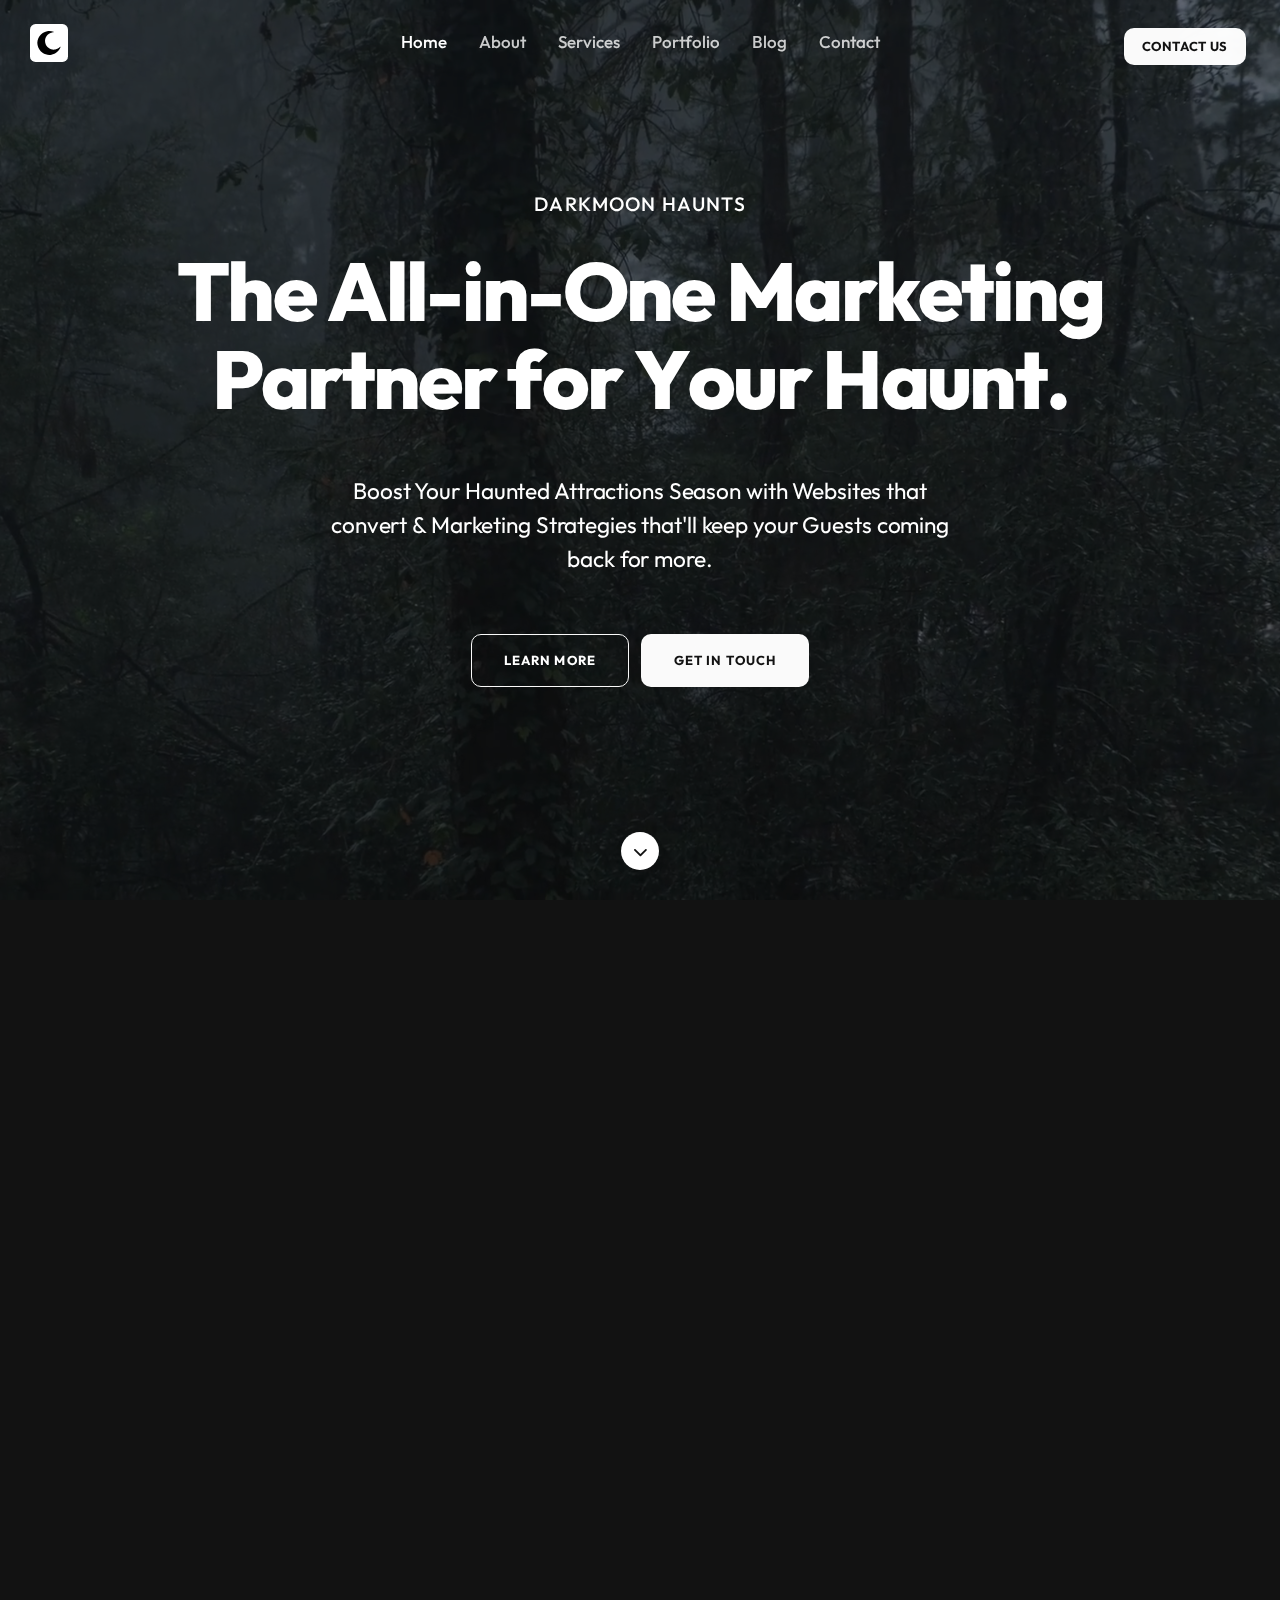
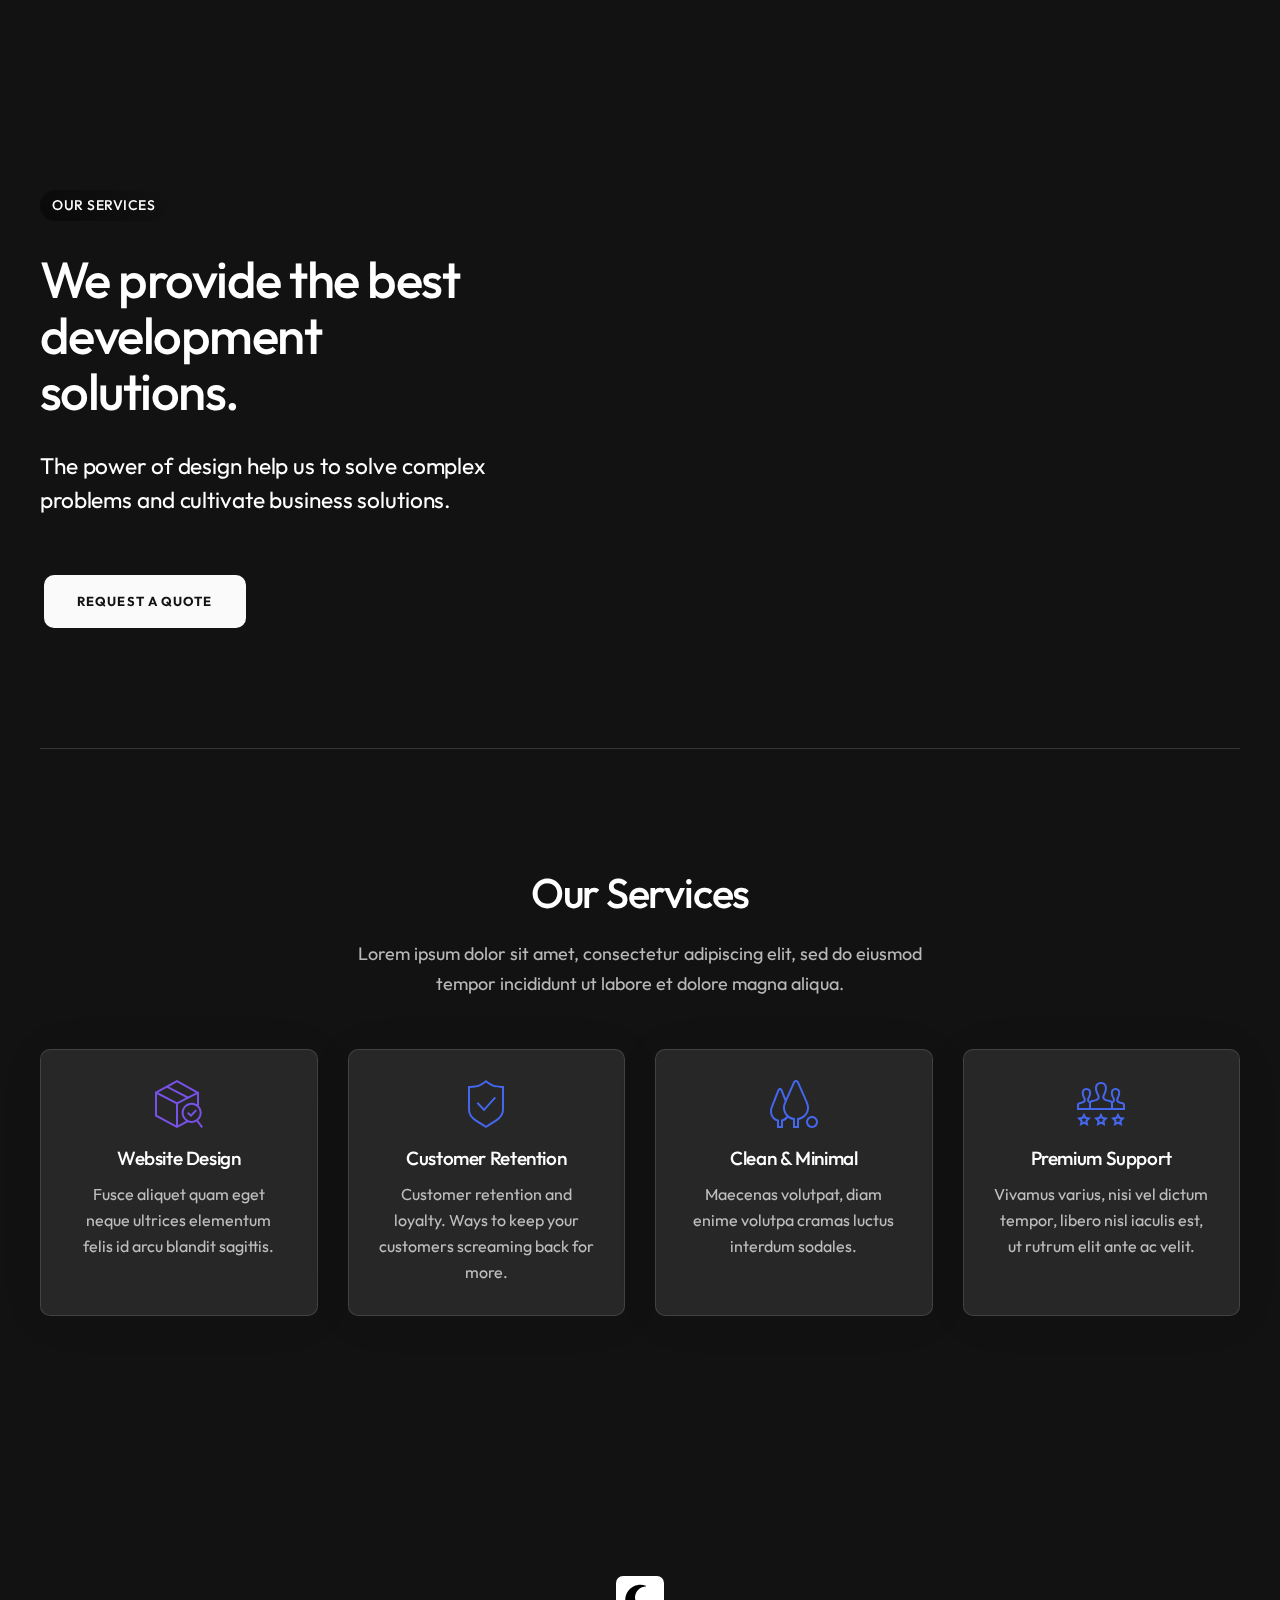
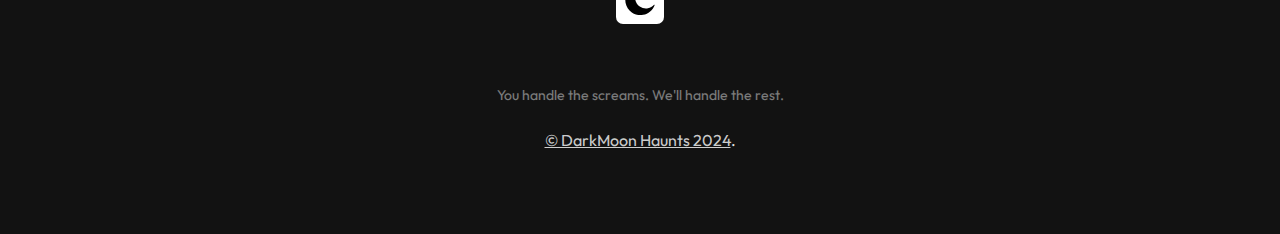
==== www/darkmoonhome.html @ 9091eec9 "init" ====
<!DOCTYPE html>
<!-- Change the value of lang="en" attribute if your website's language is not English.
You can find the code of your language here - https://www.w3schools.com/tags/ref_language_codes.asp -->
<html lang="en">
    <head>
        
        <title>DarkMoon Haunts &mdash; Websites and Digital Marketing for Haunted Houses</title>
        <meta name="description" content="Resonance &mdash; One & Multi Page Creative Template">  
        <meta charset="utf-8">
        <meta name="author" content="https://themeforest.net/user/bestlooker/portfolio">
        <meta name="viewport" content="width=device-width, initial-scale=1.0" />
        
        <!-- Favicon -->
        <link rel="icon" href="images/favicon.png" type="image/png" sizes="any">
        <link rel="icon" href="images/favicon.svg" type="image/svg+xml">         

        <!-- CSS -->
        <link rel="stylesheet" href="css/bootstrap.min.css">
        <link rel="stylesheet" href="css/style.css">
        <link rel="stylesheet" href="css/style-responsive.css">
        <link rel="stylesheet" href="css/vertical-rhythm.min.css">
        <link rel="stylesheet" href="css/magnific-popup.css">
        <link rel="stylesheet" href="css/owl.carousel.css">
        <link rel="stylesheet" href="css/splitting.css">
        <link rel="stylesheet" href="css/YTPlayer.css">
        <link rel="stylesheet" href="css/demo-main/demo-main.css">
        
        <!-- Google Fonts -->
        <link rel="preconnect" href="https://fonts.googleapis.com">
        <link rel="preconnect" href="https://fonts.gstatic.com" crossorigin>
        <link href="https://fonts.googleapis.com/css2?family=Outfit:wght@100..900&display=swap" rel="stylesheet">
        <!-- <link href="https://fonts.googleapis.com/css2?family=Montserrat:ital,wght@0,100..900;1,100..900&display=swap" rel="stylesheet">  -->
    
    </head>
    <body class="appear-animate dark-mode">
        
        <!-- Page Loader -->        
        <div class="page-loader dark">
            <div class="loader">Loading...</div>
        </div>
        <!-- End Page Loader -->

        <!-- Skip to Content -->
        <a href="#main" class="btn skip-to-content">Skip to Content</a>
        <!-- End Skip to Content -->
        
        <!-- Page Wrap -->
        <div class="page bg-dark-1" id="top">
            
            <!-- Navigation Panel -->
            <nav class="main-nav dark dark-mode transparent stick-fixed wow-menubar wch-unset">
                <div class="main-nav-sub full-wrapper">
                    
                    <!-- Logo  (* Add your text or image to the link tag. Use SVG or PNG image format. 
                    If you use a PNG logo image, the image resolution must be equal 200% of the visible logo
                    image size for support of retina screens. See details in the template documentation. *) -->
                    <div class="nav-logo-wrap local-scroll">
                        <a href="#top" class="logo">
                            <img src="images/DarkMoonHauntsLogo.svg" alt="DarkMoon Haunts Logo" width="38" height="38" />
                        </a>
                    </div>
                    
                    <!-- Mobile Menu Button -->
                    <div class="mobile-nav" role="button" tabindex="0">
                        <i class="mobile-nav-icon"></i>
                        <span class="visually-hidden">Menu</span>
                    </div>
                    
                    <!-- Main Menu -->
                    <div class="inner-nav desktop-nav">
                        <ul class="clearlist scroll-nav local-scroll">                            
                            <li><a href="#home" class="active">Home</a></li>
                            <li><a href="#about">About</a></li>
                            <li><a href="#services">Services</a></li>
                            <li><a href="#portfolio">Portfolio</a></li>
                            <li><a href="#blog">Blog</a></li>
                            <li><a href="#contact">Contact</a></li>
                        </ul>
                        
                        <ul class="items-end clearlist local-scroll">
                                                      
                            <li>
                                <a href="#contact" class="opacity-1">
                                    <span class="btn btn-mod btn-w btn-sm btn-round ms-1 me-1 mt-2 align-middle" data-btn-animate="y">Contact Us</span>
                                </a>
                            </li>
                            
                        </ul>                        
                        
                    </div>
                    <!-- End Main Menu -->
                    
                </div>
            </nav>
            <!-- End Navigation Panel -->
            
            <main id="main">
            
                <!-- Home Section -->
                <section class="home-section bg-dark-1 bg-dark-alpha-30 light-content" id="home">
                    <div class="container min-height-100vh d-flex align-items-center pt-100 pb-100 pt-sm-120 pb-sm-120">
                        
                        <!-- Background Video -->
                        <!-- Please replace the video file in folder "video" with your own file -->
                        <div class="bg-video-wrapper">
                            <video class="bg-video" preload="auto" autoplay loop muted playsinline>
                                <source src="videos/dmhHero.mp4" type="video/mp4">                                     
                            </video>
                            <div class="bg-video-overlay bg-dark-alpha-50"></div>
                        </div>
                        <!-- <a href="#" role="button" class="bg-video-button-muted"><i class="mi-volume-off"></i> <span class="visually-hidden">Volume On</span></a>
                        <a href="#" role="button" class="bg-video-button-pause"><i class="mi-pause"></i> <span class="visually-hidden">Pause</span></a> -->
                        <!-- End Background Video -->
                        
                        <!-- Home Section Content -->
                        <div class="home-content">
                            <div class="row">
                                
                                <!-- Home Section Text -->
                                <div class="col-md-10 offset-md-1 mb-20 mb-sm-0">
                                    
                                    <h2 class="hs-title-11 mb-30 mb-xs-10 wow fadeInUp">
                                        DarkMoon Haunts
                                    </h2>
                                    
                                    <h1 class="hs-title-12 mb-50 mb-sm-30">
                                        <span class="wow charsAnimIn" data-splitting="chars">The All-in-One Marketing Partner for Your Haunt.</span>
                                    </h1>

                                    <div class="row">
                                        <div class="col-lg-8 offset-lg-2">
                                            <p class="section-descr mb-50 wow fadeInUp" data-wow-delay="0.6s" data-wow-duration="1.2s">
                                                Boost Your Haunted Attractions Season with Websites that convert & Marketing Strategies that'll keep your Guests coming back for more.
                                            </p>
                                        </div>
                                    </div>
                                
                                    <div class="local-scroll wch-unset wow fadeInUp" data-wow-delay="0.4s">
                                        <a href="#about" class="btn btn-mod btn-border-w btn-large btn-round ms-1 me-1 mt-2 align-middle" data-btn-animate="y">Learn More</a>
                                        <a href="#contact" class="btn btn-mod btn-w btn-large btn-round ms-1 me-1 mt-2 align-middle" data-btn-animate="y">Get In Touch</a>
                                    </div>
                                        
                                </div>
                                <!-- End Home Section Text -->
                                
                            </div>                            
                        </div>
                        <!-- End Home Section Content -->
                                               
                        <!-- Scroll Down -->
                        <div class="local-scroll scroll-down-wrap wow fadeInUp" data-wow-offset="0">
                            <a href="#about" class="scroll-down"><i class="mi-chevron-down"></i><span class="visually-hidden">Scroll to the next section</span></a>
                        </div>
                        <!-- End Scroll Down -->
                        
                    </div>
                </section>
                <!-- End Home Section -->


                        <!-- About Section -->
                        <section class="page-section bg-dark-1 light-content" id="about">
                            <div class="container position-relative">
                            
                                <div class="row mb-60 mb-xs-30">
                                    
                                    <div class="col-md-6">
                                        <!-- <h2 class="section-caption mb-xs-10">About Us</h2> -->
                                        <h3 class="section-title mb-0"><span class="wow charsAnimIn" data-splitting="chars">Why Choose DarkMoon?</span></h3>
                                    </div>
                            
                                    
                                </div>
                                
                                <div class="row wow fadeInUp" data-wow-delay="0.5s">
                                    
                                    <div class="col-lg-6 mb-md-60">
                                        <div class="position-relative">
                                            
                                            <!-- Image -->
                                            <div class="position-relative overflow-hidden">
                                                <img src="videos/Aboutvid.mp4" class="image-fullwidth relative" alt="About Videos" style="border-radius: 24px;"/>
                                            </div>
                                            <!-- End Image -->
                                            
                                            <!-- Decorative Waves -->
                                            <div class="decoration-1 d-none d-sm-block" data-rellax-y data-rellax-speed="1" data-rellax-percentage="0.1">
                                                <img src="images/smiledecoration.svg" alt="" width="128" height="128"/>
                                            </div>
                                            <!-- End Decorative Waves -->
                                            
                                        </div>
                                    </div>
                                    
                                    <div class="col-lg-6 col-xl-5 offset-xl-1">
                                        
                                        <h4 class="h5">Digital Marketing by a Guest Experience Pro</h4>
                                        
                                        <p class="text-gray">
                                            For five years, I built up the guest experience for major attractions like <b>Six Flags</b> and <b>Cedar Fair</b>. But my true passion lies in haunts. And, with 7 years scaring the living daylights out of guests, I understand what makes a haunt terrifyingly successful.
                                        </p>
                                        
                                        <h4 class="h5">Our Mission: Bridge the Haunt & Marketing Gap</h4>
                                        
                                        <p class="text-gray">
                                            We don't just do digital marketing – we bridge the gap between haunts and high-converting solutions. We help you scare the right audience, season after season, turning victims into repeat visitors and attracting new ones.
                                        </p>
                                        
                                    </div>
                                    
                                </div>
                            
                            </div>
                        </section>
                        <!-- End About Section -->

                        <!-- Services Section -->
                        <section class="page-section bg-dark-1 light-content" id="services">
                            <div class="container position-relative">
                            
                                <div class="row">
                                    
                                    <!-- Left Column -->
                                    <div class="col-lg-5 mb-md-60 mb-sm-40">
                                                                            
                                        <h2 class="section-caption-slick mb-30 mb-sm-20">
                                            Our Services
                                        </h2>
                                        
                                        <h3 class="section-title mb-30">
                                            We provide the best development solutions.
                                        </h3>
                                        
                                        <p class="section-descr mb-50 mb-sm-40">
                                            The power of design help us to solve complex problems and cultivate business solutions.
                                        </p>
                                        
                                        <div class="local-scroll">
                                                
                                            <a href="#contact" class="btn btn-mod btn-w btn-large btn-round ms-1 me-1 mt-2 align-middle" data-btn-animate="y">
                                                <span>Request a quote</span>
                                            </a>
                                            
                                        </div>
                                                           
                                    </div>
                                    <!-- End Left Column -->
                                    
                                    <!-- Right Column -->
                                    <div class="col-lg-7 col-xl-6 offset-xl-1">
                                        
                                        <!-- Services Grid -->                 
                                        <div class="row mt-n50 mt-sm-n40">
                                            
                                            <!-- Services Item -->
                                            <div class="col-md-6 mt-50 mt-sm-40 wow fadeIn" data-wow-delay="0">
                                                <h4 class="services-6-caption"></h4>
                                                <div class="services-6-separator"></div>
                                                <h5 class="services-6-title">Website Design</h5>
                                                <p class="services-6-text mb-0">
                                                    Curabitur vel molestie dolor vulputate diam. Etiam ornare facilisis euismod cras blandit vel purus nec varius. 
                                                </p>
                                            </div>
                                            <!-- End services Item -->
                                            
                                            <!-- Services Item -->
                                            <div class="col-md-6 mt-50 mt-sm-40 wow fadeIn" data-wow-delay="0.05s">
                                                <h4 class="services-6-caption"></h4>
                                                <div class="services-6-separator"></div>
                                                <h5 class="services-6-title">CRO</h5>
                                                <p class="services-6-text mb-0">
                                                    Quisque accumsan augue nec ligula gravida, eleifend volutpat augue luctus vulputate imperdiet quis sed odio. 
                                                </p>
                                            </div>
                                            <!-- End services Item -->
                                            
                                            <!-- Services Item -->
                                            <div class="col-md-6 mt-50 mt-sm-40 wow fadeIn" data-wow-delay="0.1s">
                                                <h4 class="services-6-caption"></h4>
                                                <div class="services-6-separator"></div>
                                                <h5 class="services-6-title">Customer Loyalty Strategy</h5>
                                                <p class="services-6-text mb-0">
                                                    Providing tailored methods that bring not only more, but the same customers back to you, multiple times a season.  
                                                </p>
                                            </div>
                                            <!-- End services Item -->
                                            
                                            <!-- Services Item -->
                                            <div class="col-md-6 mt-50 mt-sm-40 wow fadeIn" data-wow-delay="0.15s">
                                                <h4 class="services-6-caption"></h4>
                                                <div class="services-6-separator"></div>
                                                <h5 class="services-6-title">Lore Creation </h5>
                                                <p class="services-6-text mb-0">
                                                    It's been proven, haunts with a strong lore, get more engagement. We will create a compelling lore, scripts and even shoot a video series for you!
                                                </p>
                                            </div>
                                            <!-- End services Item -->
                                            
                                        </div>
                                        <!-- Services Grid -->
                                            
                                    </div>
                                    <!-- End Right Column -->
                                
                                </div>
                                
                                <div class="page-section">
                                    <hr class="mt-0 mb-0 white"/>
                                </div>
                                
                                <div class="row mb-50 mb-sm-50">
                                    <div class="col-md-10 offset-md-1 col-lg-8 offset-lg-2 col-xl-6 offset-xl-3 text-center">
                                        <h2 class="section-title-small mb-20">
                                            Our Services
                                        </h2>
                                        <p class="text-gray mb-0">
                                            Lorem ipsum dolor sit amet, consectetur adipiscing elit, sed do eiusmod tempor incididunt ut labore et dolore magna aliqua.  
                                        </p>
                                    </div>
                                </div>
                                
                                <!-- Features Grid -->
                                <div class="row mt-n30">
                                    
                                    <!-- Feature Item -->
                                    <div class="col-sm-6 col-xl-3 d-flex align-items-stretch">
                                        <div class="alt-features-item box-shadow text-center mt-30">
                                            <div class="alt-features-icon mb-10 color-primary-2">
                                                <svg width="24" height="24" viewBox="0 0 24 24" fill="currentColor" aria-hidden="true" focusable="false" xmlns="http://www.w3.org/2000/svg" fill-rule="evenodd" clip-rule="evenodd">
                                                    <path d="M21.62 20.196c1.055-.922 1.737-2.262 1.737-3.772 0-1.321-.521-2.515-1.357-3.412v-6.946l-11.001-6.066-11 6v12.131l11 5.869 5.468-2.917c.578.231 1.205.367 1.865.367.903 0 1.739-.258 2.471-.676l2.394 3.226.803-.596-2.38-3.208zm-11.121 2.404l-9.5-5.069v-10.447l9.5 4.946v10.57zm1-.001v-10.567l5.067-2.608.029.015.021-.04 4.384-2.256v5.039c-.774-.488-1.686-.782-2.668-.782-2.773 0-5.024 2.252-5.024 5.024 0 1.686.838 3.171 2.113 4.083l-3.922 2.092zm6.833-2.149c-2.219 0-4.024-1.808-4.024-4.026s1.805-4.025 4.024-4.025c2.22 0 4.025 1.807 4.025 4.025 0 2.218-1.805 4.026-4.025 4.026zm-.364-3.333l-1.306-1.147-.66.751 2.029 1.782 2.966-3.12-.725-.689-2.304 2.423zm-16.371-10.85l4.349-2.372 9.534 4.964-4.479 2.305-9.404-4.897zm9.4-5.127l9.404 5.186-3.832 1.972-9.565-4.98 3.993-2.178z"/>
                                                </svg>
                                            </div>
                                            <h4 class="alt-features-title">Website Design</h4>
                                            <div class="alt-features-descr">
                                                Fusce aliquet quam eget neque ultrices elementum felis id arcu blandit sagittis.
                                            </div>
                                        </div>
                                    </div>
                                    <!-- End Feature Item -->
                                    
                                    <!-- Feature Item -->
                                    <div class="col-sm-6 col-xl-3 d-flex align-items-stretch">
                                        <div class="alt-features-item box-shadow text-center mt-30">
                                            <div class="alt-features-icon mb-10 color-primary-1">
                                                <svg width="24" height="24" viewBox="0 0 24 24" fill="currentColor" aria-hidden="true" focusable="false" xmlns="http://www.w3.org/2000/svg" fill-rule="evenodd" clip-rule="evenodd">
                                                    <path d="M12 0c-3.371 2.866-5.484 3-9 3v11.535c0 4.603 3.203 5.804 9 9.465 5.797-3.661 9-4.862 9-9.465v-11.535c-3.516 0-5.629-.134-9-3zm0 1.292c2.942 2.31 5.12 2.655 8 2.701v10.542c0 3.891-2.638 4.943-8 8.284-5.375-3.35-8-4.414-8-8.284v-10.542c2.88-.046 5.058-.391 8-2.701zm5 7.739l-5.992 6.623-3.672-3.931.701-.683 3.008 3.184 5.227-5.878.728.685z"/>
                                                </svg>
                                            </div>
                                            <h4 class="alt-features-title">Customer Retention</h4>
                                            <div class="alt-features-descr">
                                                Customer retention and loyalty. Ways to keep your customers screaming back for more. 
                                            </div>
                                        </div>
                                    </div>
                                    <!-- End Feature Item -->
                                    
                                    <!-- Feature Item -->
                                    <div class="col-sm-6 col-xl-3 d-flex align-items-stretch">
                                        <div class="alt-features-item box-shadow text-center mt-30">
                                            <div class="alt-features-icon mb-10 color-primary-1">
                                                <svg width="24" height="24" viewBox="0 0 24 24" fill="currentColor" aria-hidden="true" focusable="false" xmlns="http://www.w3.org/2000/svg" fill-rule="evenodd" clip-rule="evenodd">
                                                    <path d="M6.514 24.015h-3v-3.39c-2.08-.638-3.5-2.652-3.5-5.04 0-1.19.202-1.693 1.774-5.603.521-1.294 1.195-2.97 2.068-5.179.204-.518.67-.806 1.17-.802.482.004.941.284 1.146.802.718 1.817 1.302 3.274 1.777 4.454.26-.596.567-1.288.928-2.103.694-1.565 1.591-3.592 2.754-6.265.258-.592.881-.906 1.397-.888.572.015 1.126.329 1.369.888 1.163 2.673 2.06 4.7 2.754 6.265 2.094 4.727 2.363 5.334 2.363 6.764 0 2.927-2.078 5.422-5 6.082v4.015h-3v-4.015c-.943-.213-1.797-.617-2.523-1.165-.612.845-1.466 1.48-2.477 1.79v3.39zm14.493-6c1.652 0 2.993 1.341 2.993 2.993s-1.341 2.993-2.993 2.993-2.993-1.341-2.993-2.993 1.341-2.993 2.993-2.993zm.007.993c1.104 0 2 .896 2 2s-.896 2-2 2-2-.896-2-2 .896-2 2-2zm-7.5 3.993v-3.839c4.906-.786 5-4.751 5-5.244 0-1.218-.216-1.705-2.277-6.359-2.134-4.82-2.721-6.198-2.755-6.261-.079-.145-.193-.292-.455-.297-.238 0-.37.092-.481.297-.034.063-.621 1.441-2.755 6.261-2.061 4.654-2.277 5.141-2.277 6.359 0 .493.094 4.458 5 5.244v3.839h1zm-6.123-12.448l-.08-.198c-1.589-3.957-2.04-5.116-2.067-5.171-.072-.151-.15-.226-.226-.228-.109 0-.188.13-.235.228-.028.05-.316.818-2.066 5.171-1.542 3.833-1.703 4.233-1.703 5.23 0 1.988 1.076 3.728 3.5 4.25v3.166h1v-3.166c1.266-.273 2.159-.876 2.725-1.666-1.078-1.12-1.725-2.619-1.725-4.251 0-.979.126-1.572.877-3.365z"/>
                                                </svg>
                                            </div>
                                            <h4 class="alt-features-title">Clean & Minimal</h4>
                                            <div class="alt-features-descr">
                                                Maecenas volutpat, diam enime volutpa cramas luctus interdum sodales. 
                                            </div>
                                        </div>
                                    </div>
                                    <!-- End Feature Item -->
                                    
                                    <!-- Feature Item -->
                                    <div class="col-sm-6 col-xl-3 d-flex align-items-stretch">
                                        <div class="alt-features-item box-shadow text-center mt-30">
                                            <div class="alt-features-icon mb-10 color-primary-1">
                                                <svg width="24" height="24" viewBox="0 0 24 24" fill="currentColor" aria-hidden="true" xmlns="http://www.w3.org/2000/svg" fill-rule="evenodd" clip-rule="evenodd">
                                                    <path d="M4.57 18.55l2.43.335-1.769 1.7.432 2.415-2.163-1.157-2.163 1.157.432-2.415-1.769-1.7 2.43-.335 1.07-2.207 1.07 2.207zm8.5 0l2.43.335-1.769 1.7.432 2.415-2.163-1.157-2.163 1.157.432-2.415-1.769-1.7 2.43-.335 1.07-2.207 1.07 2.207zm8.5 0l2.43.335-1.769 1.7.432 2.415-2.163-1.157-2.163 1.157.432-2.415-1.769-1.7 2.43-.335 1.07-2.207 1.07 2.207zm-18.473.918l-.917.126.667.641-.163.91.816-.436.816.436-.163-.91.667-.641-.917-.126-.403-.832-.403.832zm8.5 0l-.917.126.667.641-.163.91.816-.436.816.436-.163-.91.667-.641-.917-.126-.403-.832-.403.832zm8.5 0l-.917.126.667.641-.163.91.816-.436.816.436-.163-.91.667-.641-.917-.126-.403-.832-.403.832zm3.903-4.468h-24v-2.059c0-.99.079-1.562 1.249-1.833 1.352-.311 2.61-.585 1.999-1.734-1.852-3.502-.49-5.374 1.468-5.374 1.994 0 3.324 1.943 1.466 5.374-.318.585-.14.944.284 1.195.237-.226.591-.398 1.122-.521 1.683-.389 3.344-.736 2.545-2.209-2.366-4.364-.674-6.839 1.866-6.839 2.491 0 4.226 2.383 1.866 6.839-.775 1.464.826 1.812 2.545 2.209.532.123.887.295 1.123.522.425-.252.604-.61.285-1.196-1.858-3.431-.528-5.374 1.466-5.374 1.958 0 3.32 1.872 1.468 5.374-.61 1.149.647 1.423 1.999 1.734 1.17.271 1.249.843 1.249 1.833v2.059zm-6-1h5v-1.059c0-.783.021-.744-.475-.858-2.277-.536-2.551-.979-2.785-1.49-.162-.355-.27-.936.129-1.688.765-1.447.968-2.67.555-3.354-.393-.652-1.789-.83-2.289.012-.408.685-.197 1.931.562 3.334.407.749.301 1.332.141 1.688-.129.286-.282.581-.886.884.04.266.048.57.048.912v1.619zm-11.953-2.531c-.602-.304-.756-.598-.885-.884-.16-.356-.266-.939.141-1.688.76-1.403.971-2.649.562-3.334-.5-.842-1.896-.664-2.289-.012-.413.684-.21 1.907.555 3.354.399.752.291 1.333.129 1.688-.233.511-.508.954-2.785 1.49-.495.114-.475.075-.475.858v1.059h5v-1.623c0-.341.007-.643.047-.908zm10.953 2.531v-1.619c0-1.127-.03-1.178-.814-1.359-2.751-.634-3.093-1.162-3.359-1.744-.181-.395-.301-1.048.154-1.907 1.022-1.929 1.278-3.582.703-4.538-.437-.725-1.244-.833-1.685-.833-.446 0-1.259.11-1.699.85-.577.969-.318 2.613.712 4.512.465.857.348 1.51.169 1.909-.289.641-.679 1.114-3.368 1.751-.783.181-.813.232-.813 1.355v1.623h10z"/>
                                                </svg>
                                            </div>
                                            <h4 class="alt-features-title">Premium Support</h4>
                                            <div class="alt-features-descr">
                                                Vivamus varius, nisi vel dictum tempor, libero nisl iaculis est, ut rutrum elit ante ac velit.
                                            </div>
                                        </div>
                                    </div>
                                    <!-- End Feature Item -->
                                    
                                </div>      
                                <!-- End Features Grid -->
                                
                            </div>
                        </section>
                        <!-- End Services Section -->


        <!-- Footer -->
        <footer class="bg-dark-1 light-content footer z-index-1 position-relative">
            <div class="container position-relative text-center pt-140 pb-80 pb-sm-50">
                
                <!-- Logo -->
                <div class="footer-logo mb-60">
                    <img src="images/DarkMoonHauntsLogo.svg" alt="DarkMoon Haunts Logo" width="48" height="48">
                </div>
                <!-- End Logo -->
                
                <!-- Footer Text -->
                <div class="footer-text">
                    <!-- Footer Made -->
                    <div class="footer-made" style="margin-top: 20px; margin-bottom: 20px;">
                        You handle the screams. We'll handle the rest.
                    </div>
                    <!-- End Footer Made -->

                    <!-- Copyright -->
                    <div>
                        <a href="#">© DarkMoon Haunts 2024</a>.
                    </div>
                    <!-- End Copyright -->
                </div>
                <!-- End Footer Text -->  
                
            </div>
            
        </footer>
        <!-- End Footer -->

        
        </div>
        <!-- End Page Wrap -->      
        
        <!-- JS -->
        <script src="js/jquery.min.js"></script>
        <script src="js/bootstrap.bundle.min.js"></script>
        <script src="js/plugins.js"></script>
        <script src="js/jquery.ajaxchimp.min.js"></script>             
        <script src="js/contact-form.js"></script>        
        <script src="js/all.js"></script> 
        <!-- End JS -->       
        
    </body>
</html>
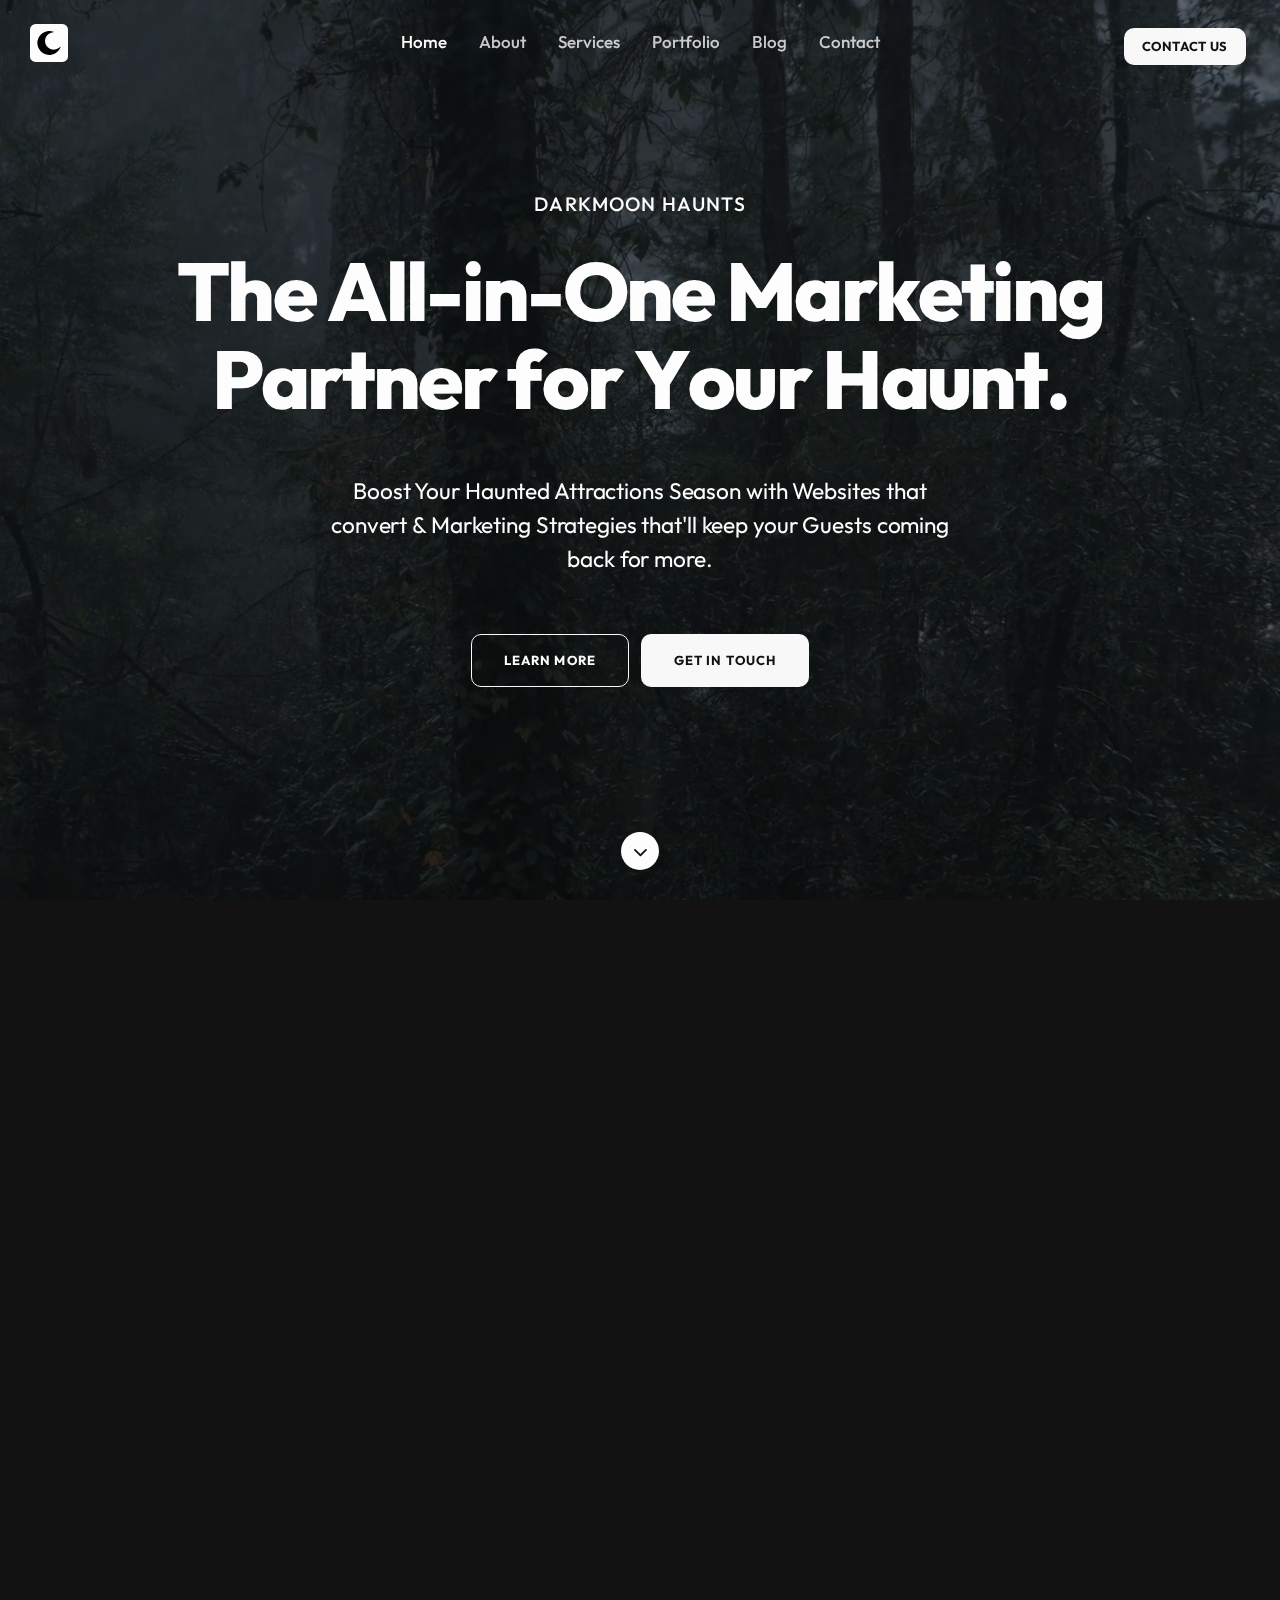
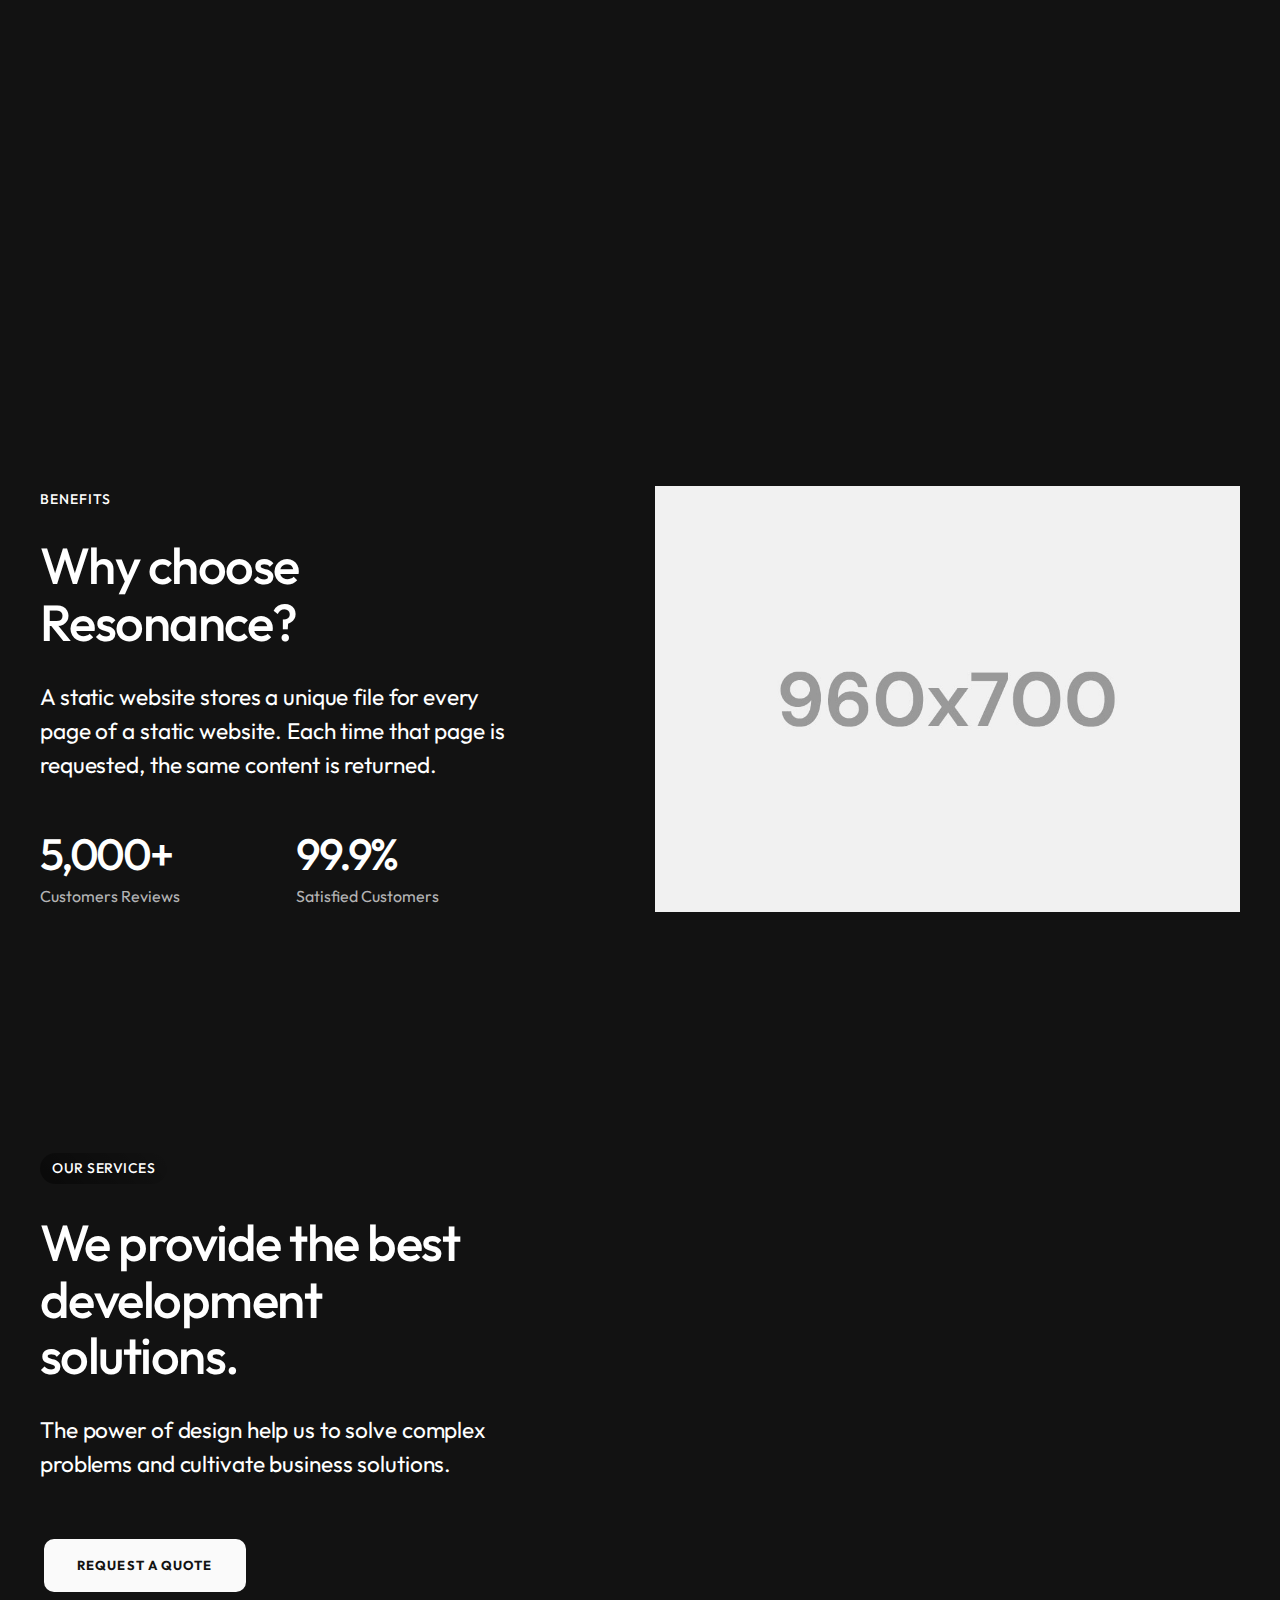
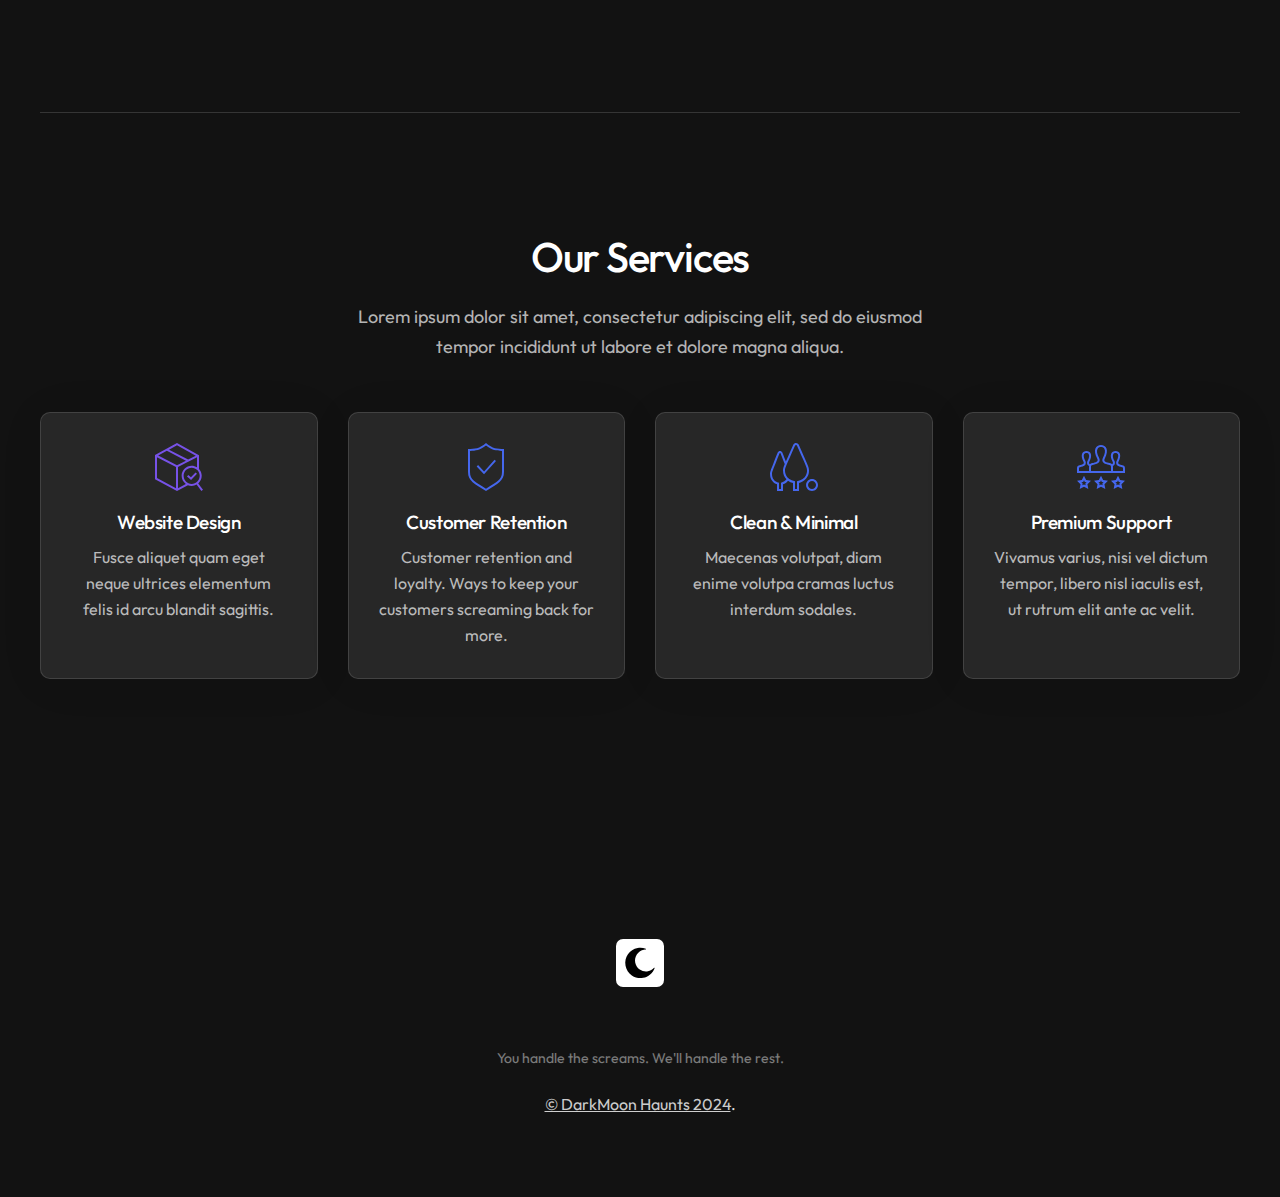
==== commit 993a1e24: "Update darkmoonhome.html" ====
--- a/www/darkmoonhome.html
+++ b/www/darkmoonhome.html
@@ -159,7 +159,7 @@
 
 
                         <!-- About Section -->
-                        <section class="page-section bg-dark-1 light-content" id="about">
+                        <section class="page-section bg-dark-1 light-content" id="about" style="margin-top: 150px; margin-bottom: 150px;">
                             <div class="container position-relative">
                             
                                 <div class="row mb-60 mb-xs-30">
@@ -194,13 +194,13 @@
                                     
                                     <div class="col-lg-6 col-xl-5 offset-xl-1">
                                         
-                                        <h4 class="h5">Digital Marketing by a Guest Experience Pro</h4>
+                                        <h4 class="services-6-title">Created by Guest Experience Pro's</h4>
                                         
                                         <p class="text-gray">
-                                            For five years, I built up the guest experience for major attractions like <b>Six Flags</b> and <b>Cedar Fair</b>. But my true passion lies in haunts. And, with 7 years scaring the living daylights out of guests, I understand what makes a haunt terrifyingly successful.
+                                            For five years, We've built up the guest experience for major attractions like <b>Six Flags</b> and <b>Cedar Fair</b>. But our true passion lies in haunts. And, with combined 10 years scaring the living daylights out of guests, We understand what makes a haunt terrifyingly successful.
                                         </p>
                                         
-                                        <h4 class="h5">Our Mission: Bridge the Haunt & Marketing Gap</h4>
+                                        <h4 class="services-6-title">Our Mission: Bridge the Haunt & Marketing Gap</h4>
                                         
                                         <p class="text-gray">
                                             We don't just do digital marketing – we bridge the gap between haunts and high-converting solutions. We help you scare the right audience, season after season, turning victims into repeat visitors and attracting new ones.
@@ -213,6 +213,76 @@
                             </div>
                         </section>
                         <!-- End About Section -->
+
+                                        <!-- Benefits Section -->
+                <section class="page-section bg-dark-1 light-content">
+                    <div class="container position-relative">
+                    
+                        <div class="row">
+                            
+                            <!-- Section Text -->
+                            <div class="col-lg-5 col-xl-5 d-flex align-items-center mb-md-60 mb-sm-40">
+                                <div class="w-100">
+                                    
+                                    <h2 class="section-caption mb-30 mb-xs-10">
+                                        Benefits
+                                    </h2>
+                                    
+                                    <h3 class="section-title mb-30">
+                                        Why choose Resonance?
+                                    </h3>
+                                    
+                                    <p class="section-descr mb-50 mb-sm-30">
+                                        A static website stores a unique file for every page of a static website. Each time that page is requested, the same content is returned.
+                                    </p>
+                                    
+                                    <!-- Numbers -->
+                                    <div class="row mt-sm-n10">
+                                        
+                                        <div class="col-md-6 mt-sm-10">
+                                            <div class="number-3-title white">
+                                                5,000+
+                                            </div>
+                                            <div class="number-3-descr">
+                                                Customers Reviews
+                                            </div>
+                                        </div>
+                                        
+                                        <div class="col-md-6 mt-sm-10">
+                                            <div class="number-3-title white">
+                                                99.9%
+                                            </div>
+                                            <div class="number-3-descr">
+                                                Satisfied Customers
+                                            </div>
+                                        </div>
+                                        
+                                    </div>    
+                                    <!-- End Numbers -->
+                                    
+                                </div>
+                            </div>
+                            <!-- End Section Text -->
+                            
+                            <!-- Image Column -->
+                            <div class="col-lg-7 col-xl-6 offset-xl-1 d-flex align-items-center">
+                                <div class="position-relative">
+                                    
+                                    <!-- Image -->
+                                    <div class="position-relative overflow-hidden">
+                                        <img src="images/services-image.jpg" class="image-fullwidth relative" alt="Image Description" />
+                                    </div>
+                                    <!-- End Image -->
+                                    
+                                </div>                             
+                            </div>
+                            <!-- End Image Column -->                               
+                                    
+                        </div>
+                    
+                    </div>
+                </section>
+                <!-- End Benefits Section -->
 
                         <!-- Services Section -->
                         <section class="page-section bg-dark-1 light-content" id="services">
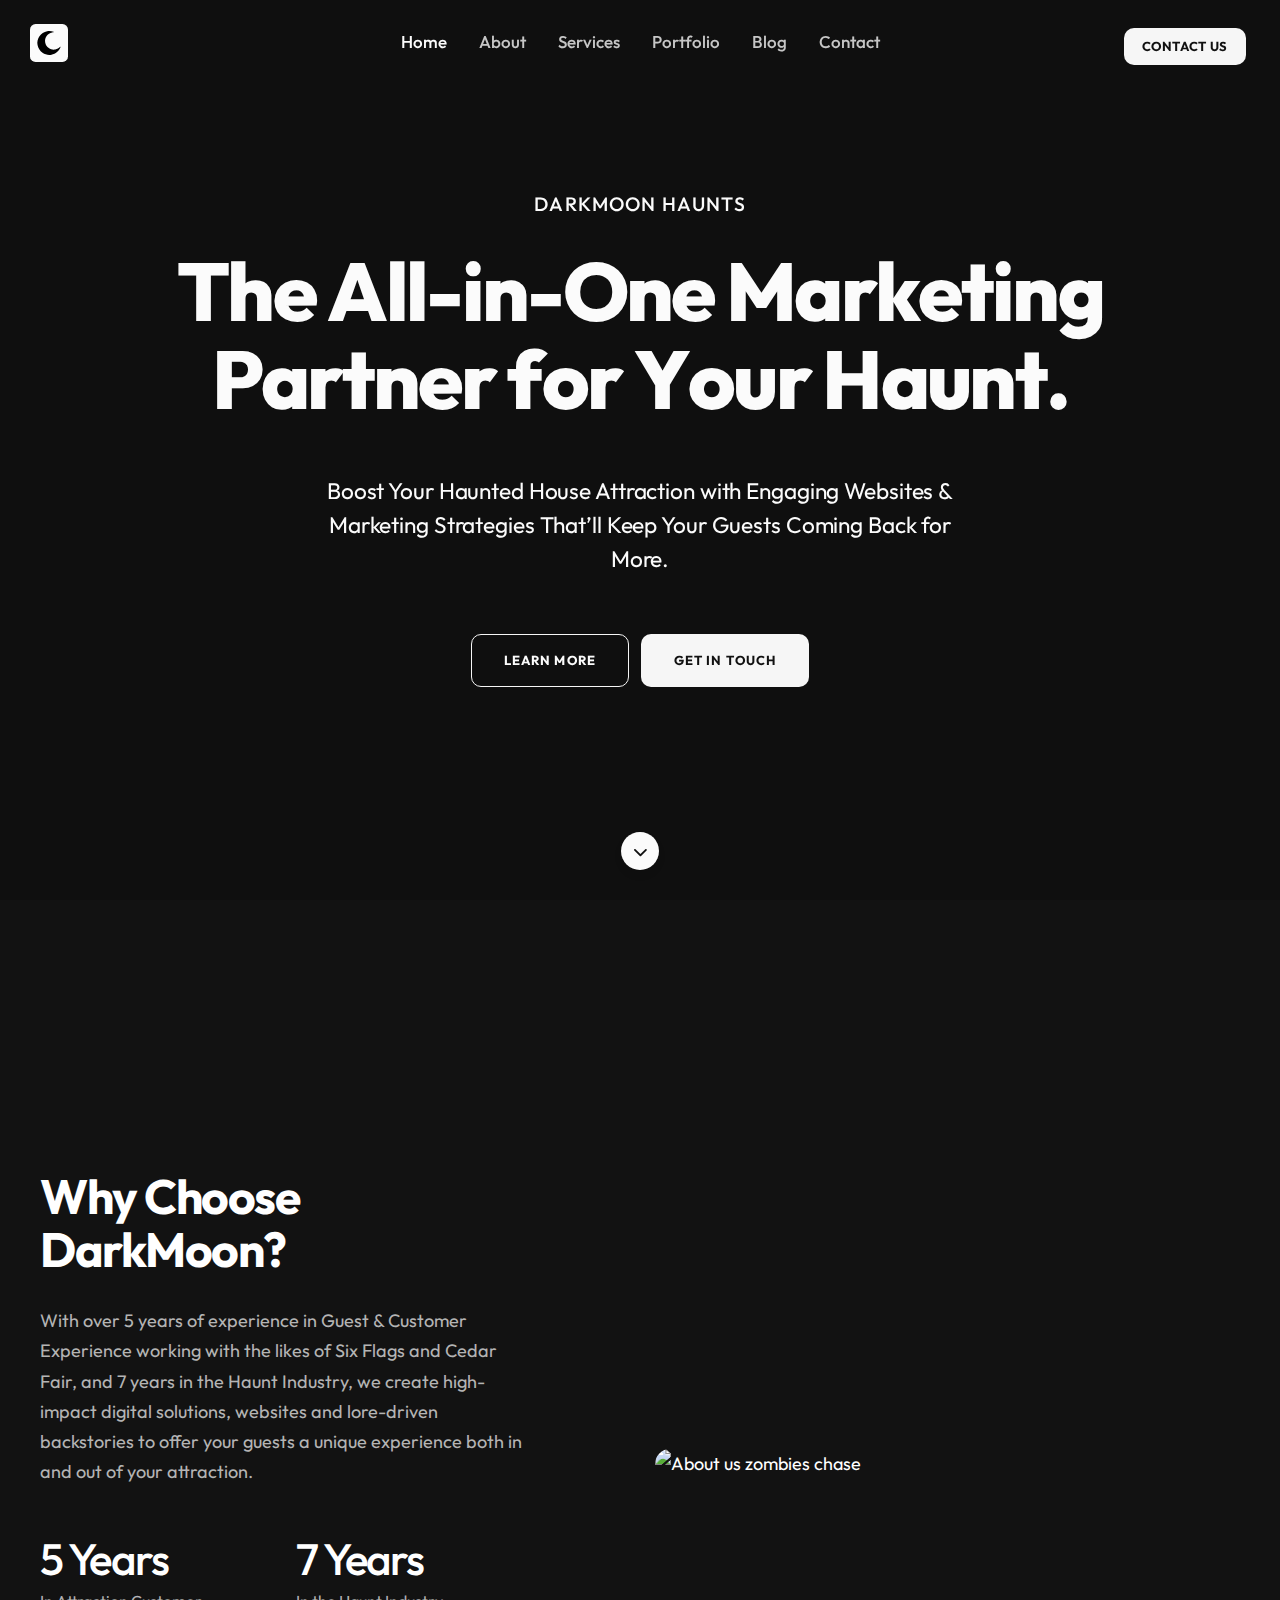
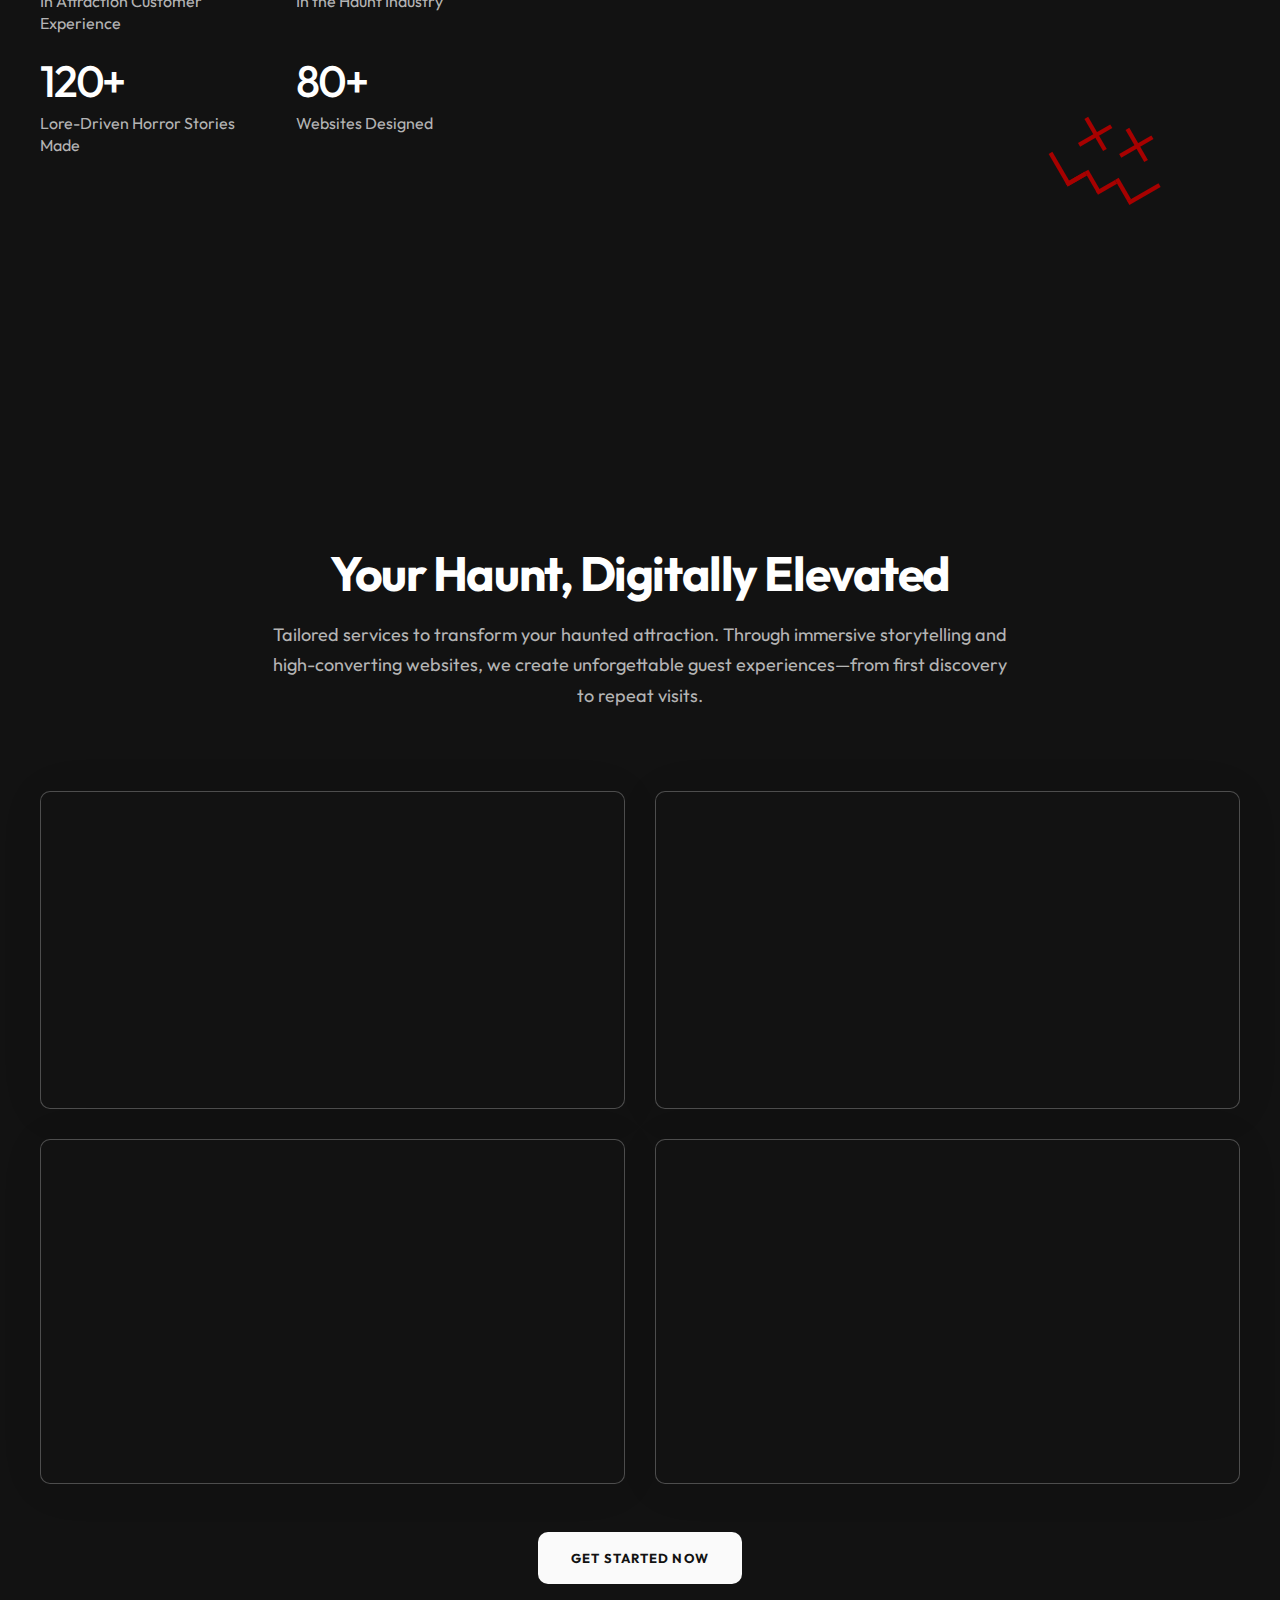
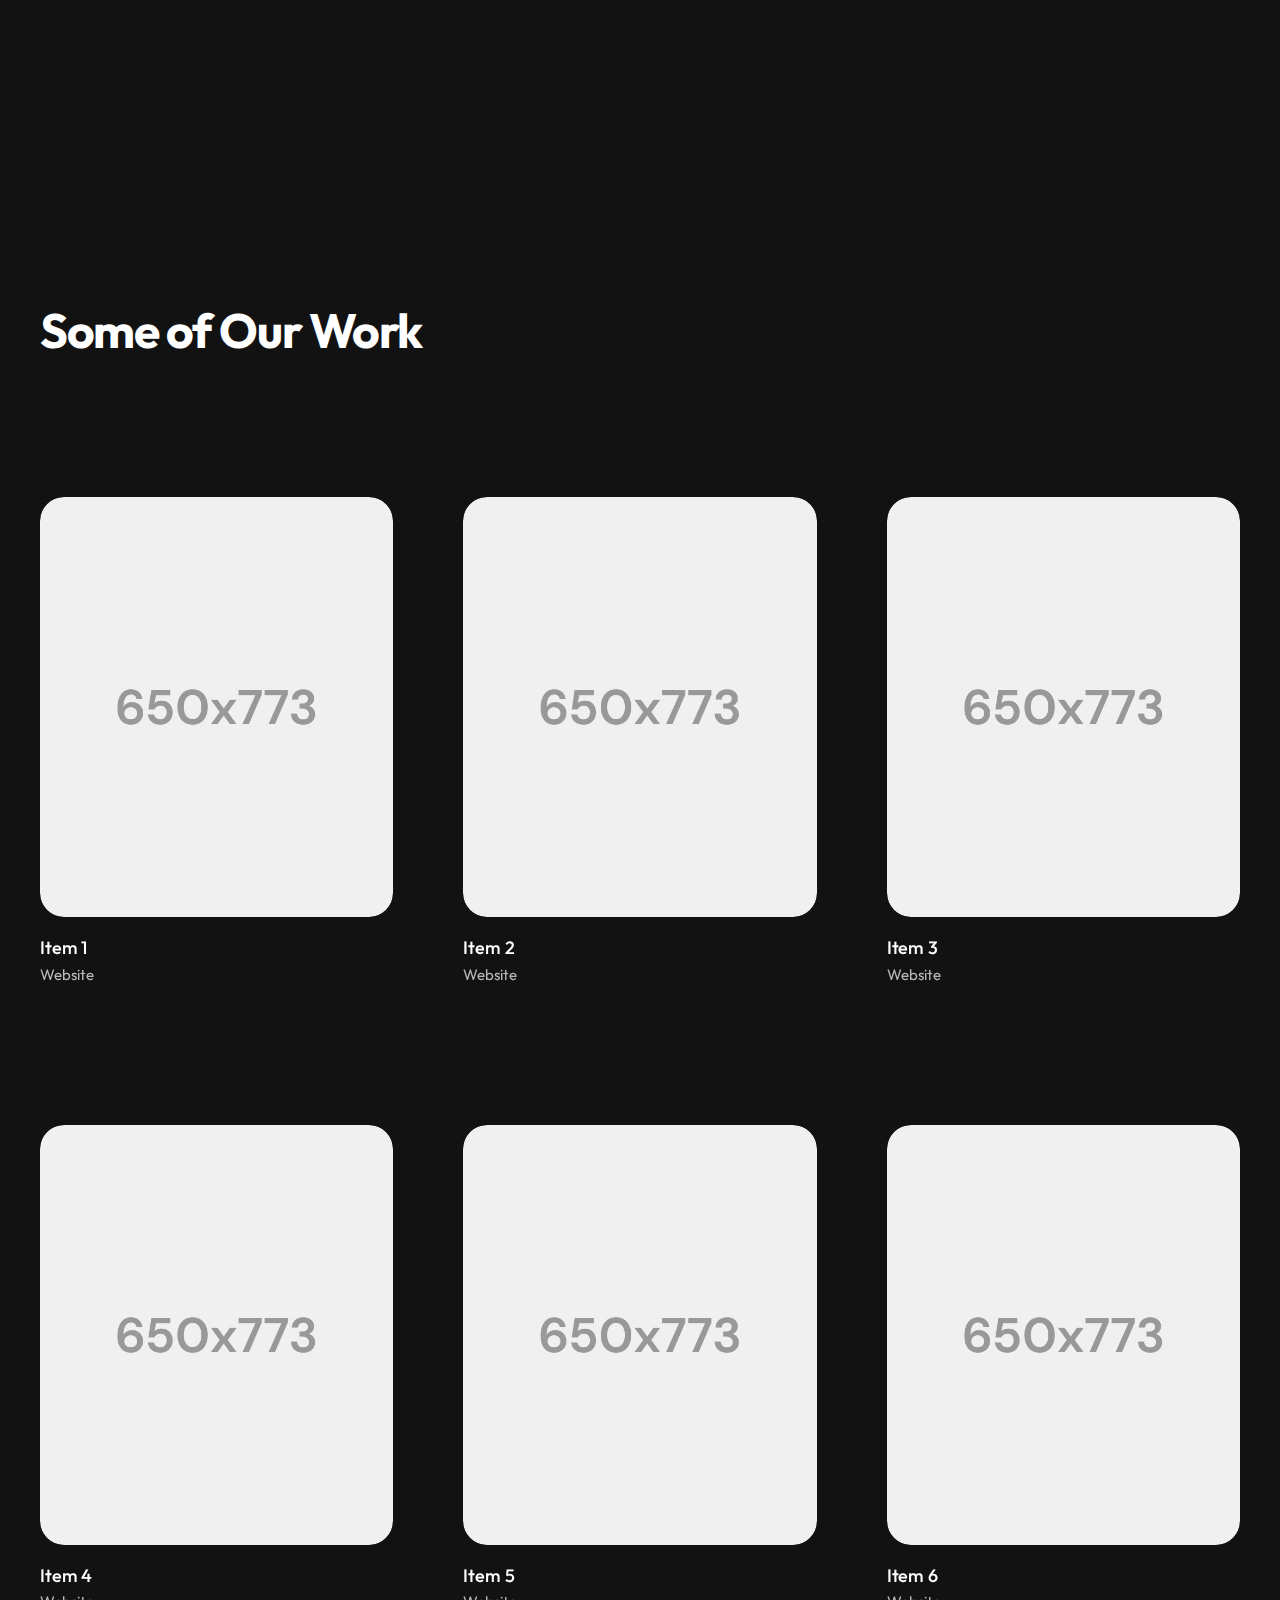
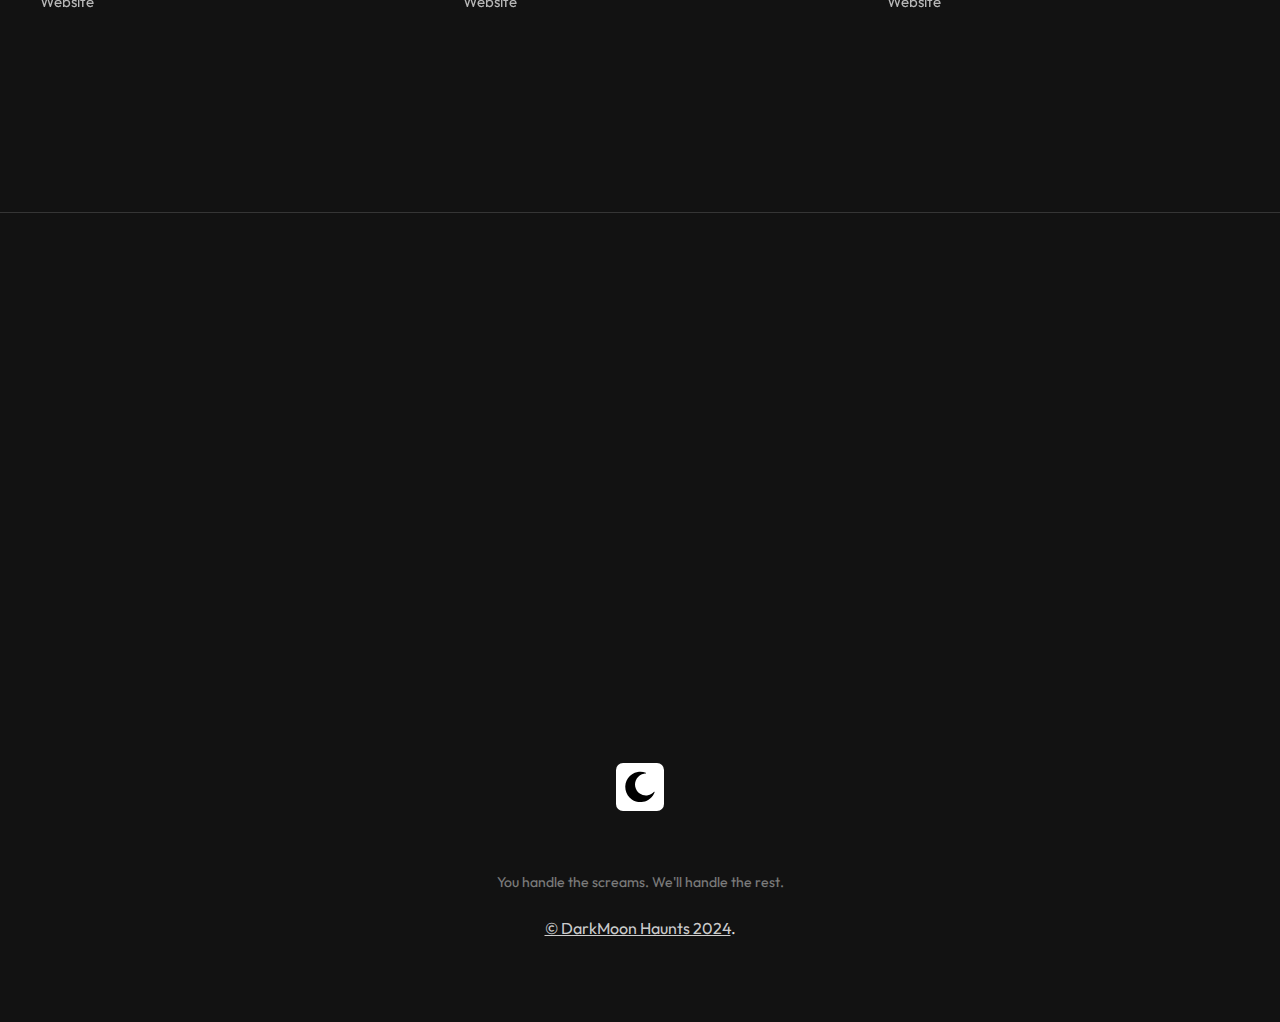
==== commit f201b8de: "many changes" ====
--- a/www/darkmoonhome.html
+++ b/www/darkmoonhome.html
@@ -5,10 +5,11 @@
     <head>
         
         <title>DarkMoon Haunts &mdash; Websites and Digital Marketing for Haunted Houses</title>
-        <meta name="description" content="Resonance &mdash; One & Multi Page Creative Template">  
+        <meta name="description" content="DarkMoon Haunts &mdash; Websites and Digital Marketing for Haunted Houses">  
         <meta charset="utf-8">
-        <meta name="author" content="https://themeforest.net/user/bestlooker/portfolio">
+        <meta name="author" content="https://darkmoonhaunts.com">
         <meta name="viewport" content="width=device-width, initial-scale=1.0" />
+        <meta name="keywords" content="Haunted Houses, Digital Marketing, Haunted Attractions, website designer for haunted houses, website designer for haunted attractions, Websites for Haunted Houses, Content Creation for Haunted Houses, Backstory for Haunted attractions, Create a backstory for Haunted Houses, Marketing Strategies, Guest Experience, Haunt Industry">
         
         <!-- Favicon -->
         <link rel="icon" href="images/favicon.png" type="image/png" sizes="any">
@@ -104,9 +105,9 @@
                         <!-- Please replace the video file in folder "video" with your own file -->
                         <div class="bg-video-wrapper">
                             <video class="bg-video" preload="auto" autoplay loop muted playsinline>
-                                <source src="videos/dmhHero.mp4" type="video/mp4">                                     
+                                <source src="videos/dmhhero2.mp4" type="video/mp4">                                     
                             </video>
-                            <div class="bg-video-overlay bg-dark-alpha-50"></div>
+                            <div class="bg-video-overlay bg-dark-alpha-60"></div>
                         </div>
                         <!-- <a href="#" role="button" class="bg-video-button-muted"><i class="mi-volume-off"></i> <span class="visually-hidden">Volume On</span></a>
                         <a href="#" role="button" class="bg-video-button-pause"><i class="mi-pause"></i> <span class="visually-hidden">Pause</span></a> -->
@@ -130,7 +131,7 @@
                                     <div class="row">
                                         <div class="col-lg-8 offset-lg-2">
                                             <p class="section-descr mb-50 wow fadeInUp" data-wow-delay="0.6s" data-wow-duration="1.2s">
-                                                Boost Your Haunted Attractions Season with Websites that convert & Marketing Strategies that'll keep your Guests coming back for more.
+                                                Boost Your Haunted House Attraction with Engaging Websites & Marketing Strategies That’ll Keep Your Guests Coming Back for More.
                                             </p>
                                         </div>
                                     </div>
@@ -157,103 +158,73 @@
                 </section>
                 <!-- End Home Section -->
 
-
-                        <!-- About Section -->
-                        <section class="page-section bg-dark-1 light-content" id="about" style="margin-top: 150px; margin-bottom: 150px;">
-                            <div class="container position-relative">
-                            
-                                <div class="row mb-60 mb-xs-30">
-                                    
-                                    <div class="col-md-6">
-                                        <!-- <h2 class="section-caption mb-xs-10">About Us</h2> -->
-                                        <h3 class="section-title mb-0"><span class="wow charsAnimIn" data-splitting="chars">Why Choose DarkMoon?</span></h3>
-                                    </div>
-                            
-                                    
-                                </div>
-                                
-                                <div class="row wow fadeInUp" data-wow-delay="0.5s">
-                                    
-                                    <div class="col-lg-6 mb-md-60">
-                                        <div class="position-relative">
-                                            
-                                            <!-- Image -->
-                                            <div class="position-relative overflow-hidden">
-                                                <img src="videos/Aboutvid.mp4" class="image-fullwidth relative" alt="About Videos" style="border-radius: 24px;"/>
-                                            </div>
-                                            <!-- End Image -->
-                                            
-                                            <!-- Decorative Waves -->
-                                            <div class="decoration-1 d-none d-sm-block" data-rellax-y data-rellax-speed="1" data-rellax-percentage="0.1">
-                                                <img src="images/smiledecoration.svg" alt="" width="128" height="128"/>
-                                            </div>
-                                            <!-- End Decorative Waves -->
-                                            
-                                        </div>
-                                    </div>
-                                    
-                                    <div class="col-lg-6 col-xl-5 offset-xl-1">
-                                        
-                                        <h4 class="services-6-title">Created by Guest Experience Pro's</h4>
-                                        
-                                        <p class="text-gray">
-                                            For five years, We've built up the guest experience for major attractions like <b>Six Flags</b> and <b>Cedar Fair</b>. But our true passion lies in haunts. And, with combined 10 years scaring the living daylights out of guests, We understand what makes a haunt terrifyingly successful.
-                                        </p>
-                                        
-                                        <h4 class="services-6-title">Our Mission: Bridge the Haunt & Marketing Gap</h4>
-                                        
-                                        <p class="text-gray">
-                                            We don't just do digital marketing – we bridge the gap between haunts and high-converting solutions. We help you scare the right audience, season after season, turning victims into repeat visitors and attracting new ones.
-                                        </p>
-                                        
-                                    </div>
-                                    
-                                </div>
-                            
-                            </div>
-                        </section>
-                        <!-- End About Section -->
-
-                                        <!-- Benefits Section -->
-                <section class="page-section bg-dark-1 light-content">
+                 <!-- About Section -->
+                 <section class="page-section bg-dark-1 light-content" style="margin-top: 150px; margin-bottom: 150px;">
                     <div class="container position-relative">
-                    
                         <div class="row">
                             
                             <!-- Section Text -->
                             <div class="col-lg-5 col-xl-5 d-flex align-items-center mb-md-60 mb-sm-40">
                                 <div class="w-100">
                                     
-                                    <h2 class="section-caption mb-30 mb-xs-10">
+                                    <!-- <h2 class="section-caption mb-30 mb-xs-10">
                                         Benefits
-                                    </h2>
-                                    
-                                    <h3 class="section-title mb-30">
-                                        Why choose Resonance?
+                                    </h2> -->
+                                     <!-- Decorative Waves -->
+                                    <div class="decoration-3 d-none d-sm-block" data-rellax-y data-rellax-speed="-0.7" data-rellax-percentage="0.5">
+                                        <img src="images/smiledecoration.svg" alt="" width="128" height="128"/>
+                                    </div>
+                                    <!-- End Decorative Waves -->
+                                    
+                                    <h3 class="section-title mb-30" style="font-size: 3rem;">
+                                        Why Choose DarkMoon?
                                     </h3>
-                                    
-                                    <p class="section-descr mb-50 mb-sm-30">
-                                        A static website stores a unique file for every page of a static website. Each time that page is requested, the same content is returned.
+
+                                    <!-- <h3 class="section-title mb-30" style="font-size: 3rem; white-space: nowrap; overflow: hidden; text-overflow: ellipsis;">
+                                        Why Choose DarkMoon?
+                                    </h3> -->
+                                    
+                                    
+                                    <p class="text-gray mb-50 mb-sm-30" style="font-size: 1.13rem;">
+                                        With over 5 years of experience in Guest & Customer Experience working with the likes of Six Flags and Cedar Fair, and 7 years in the Haunt Industry, we create high-impact digital solutions, websites and lore-driven backstories to offer your guests a unique experience both in and out of your attraction.
                                     </p>
                                     
                                     <!-- Numbers -->
                                     <div class="row mt-sm-n10">
                                         
-                                        <div class="col-md-6 mt-sm-10">
+                                        <div class="col-md-6 mt-sm-10 mb-4">
                                             <div class="number-3-title white">
-                                                5,000+
+                                                5 Years
                                             </div>
                                             <div class="number-3-descr">
-                                                Customers Reviews
+                                                In Attraction Customer Experience
+                                            </div>
+                                        </div>
+                
+                                        <div class="col-md-6 mt-sm-10 mb-4">
+                                            <div class="number-3-title white">
+                                                7 Years
+                                            </div>
+                                            <div class="number-3-descr">
+                                                In the Haunt Industry
                                             </div>
                                         </div>
                                         
                                         <div class="col-md-6 mt-sm-10">
                                             <div class="number-3-title white">
-                                                99.9%
+                                                120+
                                             </div>
                                             <div class="number-3-descr">
-                                                Satisfied Customers
+                                                Lore-Driven Horror Stories Made
+                                            </div>
+                                        </div>
+                
+                                        <div class="col-md-6 mt-sm-10">
+                                            <div class="number-3-title white">
+                                                80+
+                                            </div>
+                                            <div class="number-3-descr">
+                                                Websites Designed
                                             </div>
                                         </div>
                                         
@@ -270,187 +241,104 @@
                                     
                                     <!-- Image -->
                                     <div class="position-relative overflow-hidden">
-                                        <img src="images/services-image.jpg" class="image-fullwidth relative" alt="Image Description" />
+                                        <img src="videos/Aboutvid2.mp4" class="image-fullwidth" alt="About us zombies chase" style="border-radius: 24px; width: 100%; height: auto;" />
                                     </div>
                                     <!-- End Image -->
                                     
                                 </div>                             
                             </div>
                             <!-- End Image Column -->                               
-                                    
-                        </div>
-                    
+                        </div>
                     </div>
                 </section>
-                <!-- End Benefits Section -->
+                <!-- End About Section -->
 
                         <!-- Services Section -->
-                        <section class="page-section bg-dark-1 light-content" id="services">
+                        <section class="page-section bg-dark-1 light-content" id="services" style="padding-top: 120px; margin-bottom: 80px;">
                             <div class="container position-relative">
-                            
-                                <div class="row">
-                                    
-                                    <!-- Left Column -->
-                                    <div class="col-lg-5 mb-md-60 mb-sm-40">
-                                                                            
-                                        <h2 class="section-caption-slick mb-30 mb-sm-20">
-                                            Our Services
+                                
+                                <div class="row mb-50 mb-sm-50">
+                                    <div class="col-md-10 offset-md-1 col-lg-8 offset-lg-2 col-xl-8 offset-xl-2 text-center">
+                                        <h2 class="section-title mb-20" style="font-size: 3rem;">
+                                            Your Haunt, Digitally Elevated
                                         </h2>
-                                        
-                                        <h3 class="section-title mb-30">
-                                            We provide the best development solutions.
-                                        </h3>
-                                        
-                                        <p class="section-descr mb-50 mb-sm-40">
-                                            The power of design help us to solve complex problems and cultivate business solutions.
-                                        </p>
-                                        
-                                        <div class="local-scroll">
-                                                
-                                            <a href="#contact" class="btn btn-mod btn-w btn-large btn-round ms-1 me-1 mt-2 align-middle" data-btn-animate="y">
-                                                <span>Request a quote</span>
-                                            </a>
-                                            
-                                        </div>
-                                                           
-                                    </div>
-                                    <!-- End Left Column -->
-                                    
-                                    <!-- Right Column -->
-                                    <div class="col-lg-7 col-xl-6 offset-xl-1">
-                                        
-                                        <!-- Services Grid -->                 
-                                        <div class="row mt-n50 mt-sm-n40">
-                                            
-                                            <!-- Services Item -->
-                                            <div class="col-md-6 mt-50 mt-sm-40 wow fadeIn" data-wow-delay="0">
-                                                <h4 class="services-6-caption"></h4>
-                                                <div class="services-6-separator"></div>
-                                                <h5 class="services-6-title">Website Design</h5>
-                                                <p class="services-6-text mb-0">
-                                                    Curabitur vel molestie dolor vulputate diam. Etiam ornare facilisis euismod cras blandit vel purus nec varius. 
-                                                </p>
-                                            </div>
-                                            <!-- End services Item -->
-                                            
-                                            <!-- Services Item -->
-                                            <div class="col-md-6 mt-50 mt-sm-40 wow fadeIn" data-wow-delay="0.05s">
-                                                <h4 class="services-6-caption"></h4>
-                                                <div class="services-6-separator"></div>
-                                                <h5 class="services-6-title">CRO</h5>
-                                                <p class="services-6-text mb-0">
-                                                    Quisque accumsan augue nec ligula gravida, eleifend volutpat augue luctus vulputate imperdiet quis sed odio. 
-                                                </p>
-                                            </div>
-                                            <!-- End services Item -->
-                                            
-                                            <!-- Services Item -->
-                                            <div class="col-md-6 mt-50 mt-sm-40 wow fadeIn" data-wow-delay="0.1s">
-                                                <h4 class="services-6-caption"></h4>
-                                                <div class="services-6-separator"></div>
-                                                <h5 class="services-6-title">Customer Loyalty Strategy</h5>
-                                                <p class="services-6-text mb-0">
-                                                    Providing tailored methods that bring not only more, but the same customers back to you, multiple times a season.  
-                                                </p>
-                                            </div>
-                                            <!-- End services Item -->
-                                            
-                                            <!-- Services Item -->
-                                            <div class="col-md-6 mt-50 mt-sm-40 wow fadeIn" data-wow-delay="0.15s">
-                                                <h4 class="services-6-caption"></h4>
-                                                <div class="services-6-separator"></div>
-                                                <h5 class="services-6-title">Lore Creation </h5>
-                                                <p class="services-6-text mb-0">
-                                                    It's been proven, haunts with a strong lore, get more engagement. We will create a compelling lore, scripts and even shoot a video series for you!
-                                                </p>
-                                            </div>
-                                            <!-- End services Item -->
-                                            
-                                        </div>
-                                        <!-- Services Grid -->
-                                            
-                                    </div>
-                                    <!-- End Right Column -->
-                                
-                                </div>
-                                
-                                <div class="page-section">
-                                    <hr class="mt-0 mb-0 white"/>
-                                </div>
-                                
-                                <div class="row mb-50 mb-sm-50">
-                                    <div class="col-md-10 offset-md-1 col-lg-8 offset-lg-2 col-xl-6 offset-xl-3 text-center">
-                                        <h2 class="section-title-small mb-20">
-                                            Our Services
-                                        </h2>
-                                        <p class="text-gray mb-0">
-                                            Lorem ipsum dolor sit amet, consectetur adipiscing elit, sed do eiusmod tempor incididunt ut labore et dolore magna aliqua.  
-                                        </p>
-                                    </div>
-                                </div>
-                                
-                                <!-- Features Grid -->
-                                <div class="row mt-n30">
+                                        <p class="text-gray mb-0" style="font-size: 1.13rem; padding-left: 20px; padding-right: 20px;">
+                                            Tailored services to transform your haunted attraction. Through immersive storytelling and high-converting websites, we create unforgettable guest experiences—from first discovery to repeat visits.
+                                          </p>
+                                    </div>
+                                </div>
+                                
+                                
+                            <!-- Features Grid -->
+                            <div class="row mt-n48">
+
+                                <!-- Feature Item -->
+                                <div class="col-md-6 col-lg-6 d-flex align-items-stretch mb-15">
+                                    <div class="alt-features-item box-shadow text-center mt-30" style="padding: 80px 40px;">
+                                        <div class="wow fadeInUpShort" data-wow-offset="50">
+                                            <div class="alt-features-icon mb-10 color-primary-4">
+                                                <svg width="24" height="24" viewBox="0 0 24 24" fill="currentColor" aria-hidden="true" focusable="false" xmlns="http://www.w3.org/2000/svg" fill-rule="evenodd" clip-rule="evenodd">
+                                                    <path d="M17 24h-10v-1c1.533-.366 2.386-1.572 2.497-3h5.006c.111 1.427.964 2.634 2.497 3v1zm6-5c.265 0 .52-.105.707-.293.188-.187.293-.442.293-.707v-17c0-.265-.105-.52-.293-.707-.187-.188-.442-.293-.707-.293h-22c-.265 0-.52.105-.707.293-.188.187-.293.442-.293.707v17c0 .265.105.52.293.707.187.188.442.293.707.293h22zm-11-3.419c.552 0 1 .448 1 1s-.448 1-1 1-1-.448-1-1 .448-1 1-1zm10-13.581h-20v12h20v-12z"/>
+                                                </svg>
+                                            </div>
+                                            <h4 class="alt-features-title">Website Design & Development</h4>
+                                            <div class="alt-features-descr">
+                                                Providing a visually captivating and high-converting website tailored for your haunted house or haunted attraction.
+                                            </div>
+                                        </div>
+                                    </div>
+                                </div>
+                                <!-- End Feature Item -->
+
+                                <!-- Feature Item -->
+                                <div class="col-md-6 col-lg-6 d-flex align-items-stretch mb-15">
+                                    <div class="alt-features-item box-shadow text-center mt-30" style="padding: 80px 40px;">
+                                        <div class="wow fadeInUpShort" data-wow-offset="50">
+                                            <div class="alt-features-icon mb-10 color-primary-4">
+                                                <svg width="24" height="24" viewBox="0 0 24 24" fill="currentColor" aria-hidden="true" focusable="false" xmlns="http://www.w3.org/2000/svg" fill-rule="evenodd" clip-rule="evenodd">
+                                                    <path d="M23 5v13.883l-1 .117v-16c-3.895.119-7.505.762-10.002 2.316-2.496-1.554-6.102-2.197-9.998-2.316v16l-1-.117v-13.883h-1v15h9.057c1.479 0 1.641 1 2.941 1 1.304 0 1.461-1 2.942-1h9.06v-15h-1zm-12 13.645c-1.946-.772-4.137-1.269-7-1.484v-12.051c2.352.197 4.996.675 7 1.922v11.613zm9-1.484c-2.863.215-5.054.712-7 1.484v-11.613c2.004-1.247 4.648-1.725 7-1.922v12.051z"/>
+                                                </svg>
+                                            </div>
+                                            <h4 class="alt-features-title">Lore & Backstory Content Creation</h4>
+                                            <div class="alt-features-descr">
+                                                We create immersive lore and backstories that enhance the haunted experience and drive guest engagement, in and out of the Haunt.
+                                            </div>
+                                        </div>
+                                    </div>
+                                </div>
+                                <!-- End Feature Item -->
+
+                                <!-- Feature Item -->
+                                <div class="col-md-6 col-lg-6 d-flex align-items-stretch mb-15">
+                                    <div class="alt-features-item box-shadow text-center mt-30" style="padding: 80px 40px;">
+                                        <div class="wow fadeInUpShort" data-wow-offset="50">
+                                            <div class="alt-features-icon mb-10 color-primary-4">
+                                                <svg width="24" height="24" viewBox="0 0 24 24" fill="currentColor" aria-hidden="true" focusable="false" xmlns="http://www.w3.org/2000/svg" fill-rule="evenodd" clip-rule="evenodd">
+                                                    <path d="M20.624 22.474l-1.624-.869-1.625.869.324-1.813-1.328-1.277 1.825-.252.804-1.658.804 1.658 1.825.252-1.329 1.277.324 1.813zm-7 0l-1.624-.869-1.625.869.325-1.813-1.329-1.277 1.825-.252.804-1.658.804 1.658 1.825.252-1.329 1.277.324 1.813zm-7 0l-1.624-.869-1.625.869.325-1.813-1.329-1.277 1.825-.252.804-1.658.804 1.658 1.825.252-1.329 1.277.324 1.813zm16.376-6.5h-22c-.552 0-1 .447-1 1v6c0 .553.448 1 1 1h22c.553 0 1-.447 1-1v-6c0-.553-.447-1-1-1zm-22.998-1h4.998c.008-1.214-.001-2.289 0-3.013.005-3.993 1.749-3.116 1.749-6.663 0-1.507-.983-2.324-2.248-2.324-1.869 0-3.169 1.787-1.399 5.129.581 1.099-.62 1.359-1.91 1.657-1.118.258-1.192 1.047-1.192 1.993l.002 3.221zm22.806-5.214c-1.29-.298-2.491-.558-1.91-1.657 1.77-3.342.47-5.129-1.399-5.129-1.265 0-2.248.817-2.248 2.324 0 3.324 1.719 2.704 1.749 6.676.008.972-.009 1.311 0 3h4.998l.002-3.221c0-.946-.074-1.735-1.192-1.993zm-4.811 5.214h-11.995l-.002-3.126c0-1.258.1-2.482 1.588-2.826 1.684-.389 3.344-.736 2.545-2.209-2.366-4.364-.674-6.839 1.866-6.839 2.491 0 4.226 2.383 1.866 6.839-.775 1.464.826 1.812 2.545 2.209 1.49.344 1.589 1.569 1.589 2.829l-.002 3.123z"/>
+                                                </svg>
+                                            </div>
+                                            <h4 class="alt-features-title">Guest Experience Strategy</h4>
+                                            <div class="alt-features-descr">
+                                                Improving your guests' experience to ensure memorable visits and foster repeat visits throughout the season with strong retention and loyalty strategies.
+                                            </div>
+                                        </div>
+                                    </div>
+                                </div>
+                                <!-- End Feature Item -->
                                     
                                     <!-- Feature Item -->
-                                    <div class="col-sm-6 col-xl-3 d-flex align-items-stretch">
-                                        <div class="alt-features-item box-shadow text-center mt-30">
-                                            <div class="alt-features-icon mb-10 color-primary-2">
-                                                <svg width="24" height="24" viewBox="0 0 24 24" fill="currentColor" aria-hidden="true" focusable="false" xmlns="http://www.w3.org/2000/svg" fill-rule="evenodd" clip-rule="evenodd">
-                                                    <path d="M21.62 20.196c1.055-.922 1.737-2.262 1.737-3.772 0-1.321-.521-2.515-1.357-3.412v-6.946l-11.001-6.066-11 6v12.131l11 5.869 5.468-2.917c.578.231 1.205.367 1.865.367.903 0 1.739-.258 2.471-.676l2.394 3.226.803-.596-2.38-3.208zm-11.121 2.404l-9.5-5.069v-10.447l9.5 4.946v10.57zm1-.001v-10.567l5.067-2.608.029.015.021-.04 4.384-2.256v5.039c-.774-.488-1.686-.782-2.668-.782-2.773 0-5.024 2.252-5.024 5.024 0 1.686.838 3.171 2.113 4.083l-3.922 2.092zm6.833-2.149c-2.219 0-4.024-1.808-4.024-4.026s1.805-4.025 4.024-4.025c2.22 0 4.025 1.807 4.025 4.025 0 2.218-1.805 4.026-4.025 4.026zm-.364-3.333l-1.306-1.147-.66.751 2.029 1.782 2.966-3.12-.725-.689-2.304 2.423zm-16.371-10.85l4.349-2.372 9.534 4.964-4.479 2.305-9.404-4.897zm9.4-5.127l9.404 5.186-3.832 1.972-9.565-4.98 3.993-2.178z"/>
-                                                </svg>
-                                            </div>
-                                            <h4 class="alt-features-title">Website Design</h4>
-                                            <div class="alt-features-descr">
-                                                Fusce aliquet quam eget neque ultrices elementum felis id arcu blandit sagittis.
-                                            </div>
-                                        </div>
-                                    </div>
-                                    <!-- End Feature Item -->
-                                    
-                                    <!-- Feature Item -->
-                                    <div class="col-sm-6 col-xl-3 d-flex align-items-stretch">
-                                        <div class="alt-features-item box-shadow text-center mt-30">
-                                            <div class="alt-features-icon mb-10 color-primary-1">
-                                                <svg width="24" height="24" viewBox="0 0 24 24" fill="currentColor" aria-hidden="true" focusable="false" xmlns="http://www.w3.org/2000/svg" fill-rule="evenodd" clip-rule="evenodd">
-                                                    <path d="M12 0c-3.371 2.866-5.484 3-9 3v11.535c0 4.603 3.203 5.804 9 9.465 5.797-3.661 9-4.862 9-9.465v-11.535c-3.516 0-5.629-.134-9-3zm0 1.292c2.942 2.31 5.12 2.655 8 2.701v10.542c0 3.891-2.638 4.943-8 8.284-5.375-3.35-8-4.414-8-8.284v-10.542c2.88-.046 5.058-.391 8-2.701zm5 7.739l-5.992 6.623-3.672-3.931.701-.683 3.008 3.184 5.227-5.878.728.685z"/>
-                                                </svg>
-                                            </div>
-                                            <h4 class="alt-features-title">Customer Retention</h4>
-                                            <div class="alt-features-descr">
-                                                Customer retention and loyalty. Ways to keep your customers screaming back for more. 
-                                            </div>
-                                        </div>
-                                    </div>
-                                    <!-- End Feature Item -->
-                                    
-                                    <!-- Feature Item -->
-                                    <div class="col-sm-6 col-xl-3 d-flex align-items-stretch">
-                                        <div class="alt-features-item box-shadow text-center mt-30">
-                                            <div class="alt-features-icon mb-10 color-primary-1">
-                                                <svg width="24" height="24" viewBox="0 0 24 24" fill="currentColor" aria-hidden="true" focusable="false" xmlns="http://www.w3.org/2000/svg" fill-rule="evenodd" clip-rule="evenodd">
-                                                    <path d="M6.514 24.015h-3v-3.39c-2.08-.638-3.5-2.652-3.5-5.04 0-1.19.202-1.693 1.774-5.603.521-1.294 1.195-2.97 2.068-5.179.204-.518.67-.806 1.17-.802.482.004.941.284 1.146.802.718 1.817 1.302 3.274 1.777 4.454.26-.596.567-1.288.928-2.103.694-1.565 1.591-3.592 2.754-6.265.258-.592.881-.906 1.397-.888.572.015 1.126.329 1.369.888 1.163 2.673 2.06 4.7 2.754 6.265 2.094 4.727 2.363 5.334 2.363 6.764 0 2.927-2.078 5.422-5 6.082v4.015h-3v-4.015c-.943-.213-1.797-.617-2.523-1.165-.612.845-1.466 1.48-2.477 1.79v3.39zm14.493-6c1.652 0 2.993 1.341 2.993 2.993s-1.341 2.993-2.993 2.993-2.993-1.341-2.993-2.993 1.341-2.993 2.993-2.993zm.007.993c1.104 0 2 .896 2 2s-.896 2-2 2-2-.896-2-2 .896-2 2-2zm-7.5 3.993v-3.839c4.906-.786 5-4.751 5-5.244 0-1.218-.216-1.705-2.277-6.359-2.134-4.82-2.721-6.198-2.755-6.261-.079-.145-.193-.292-.455-.297-.238 0-.37.092-.481.297-.034.063-.621 1.441-2.755 6.261-2.061 4.654-2.277 5.141-2.277 6.359 0 .493.094 4.458 5 5.244v3.839h1zm-6.123-12.448l-.08-.198c-1.589-3.957-2.04-5.116-2.067-5.171-.072-.151-.15-.226-.226-.228-.109 0-.188.13-.235.228-.028.05-.316.818-2.066 5.171-1.542 3.833-1.703 4.233-1.703 5.23 0 1.988 1.076 3.728 3.5 4.25v3.166h1v-3.166c1.266-.273 2.159-.876 2.725-1.666-1.078-1.12-1.725-2.619-1.725-4.251 0-.979.126-1.572.877-3.365z"/>
-                                                </svg>
-                                            </div>
-                                            <h4 class="alt-features-title">Clean & Minimal</h4>
-                                            <div class="alt-features-descr">
-                                                Maecenas volutpat, diam enime volutpa cramas luctus interdum sodales. 
-                                            </div>
-                                        </div>
-                                    </div>
-                                    <!-- End Feature Item -->
-                                    
-                                    <!-- Feature Item -->
-                                    <div class="col-sm-6 col-xl-3 d-flex align-items-stretch">
-                                        <div class="alt-features-item box-shadow text-center mt-30">
-                                            <div class="alt-features-icon mb-10 color-primary-1">
-                                                <svg width="24" height="24" viewBox="0 0 24 24" fill="currentColor" aria-hidden="true" xmlns="http://www.w3.org/2000/svg" fill-rule="evenodd" clip-rule="evenodd">
-                                                    <path d="M4.57 18.55l2.43.335-1.769 1.7.432 2.415-2.163-1.157-2.163 1.157.432-2.415-1.769-1.7 2.43-.335 1.07-2.207 1.07 2.207zm8.5 0l2.43.335-1.769 1.7.432 2.415-2.163-1.157-2.163 1.157.432-2.415-1.769-1.7 2.43-.335 1.07-2.207 1.07 2.207zm8.5 0l2.43.335-1.769 1.7.432 2.415-2.163-1.157-2.163 1.157.432-2.415-1.769-1.7 2.43-.335 1.07-2.207 1.07 2.207zm-18.473.918l-.917.126.667.641-.163.91.816-.436.816.436-.163-.91.667-.641-.917-.126-.403-.832-.403.832zm8.5 0l-.917.126.667.641-.163.91.816-.436.816.436-.163-.91.667-.641-.917-.126-.403-.832-.403.832zm8.5 0l-.917.126.667.641-.163.91.816-.436.816.436-.163-.91.667-.641-.917-.126-.403-.832-.403.832zm3.903-4.468h-24v-2.059c0-.99.079-1.562 1.249-1.833 1.352-.311 2.61-.585 1.999-1.734-1.852-3.502-.49-5.374 1.468-5.374 1.994 0 3.324 1.943 1.466 5.374-.318.585-.14.944.284 1.195.237-.226.591-.398 1.122-.521 1.683-.389 3.344-.736 2.545-2.209-2.366-4.364-.674-6.839 1.866-6.839 2.491 0 4.226 2.383 1.866 6.839-.775 1.464.826 1.812 2.545 2.209.532.123.887.295 1.123.522.425-.252.604-.61.285-1.196-1.858-3.431-.528-5.374 1.466-5.374 1.958 0 3.32 1.872 1.468 5.374-.61 1.149.647 1.423 1.999 1.734 1.17.271 1.249.843 1.249 1.833v2.059zm-6-1h5v-1.059c0-.783.021-.744-.475-.858-2.277-.536-2.551-.979-2.785-1.49-.162-.355-.27-.936.129-1.688.765-1.447.968-2.67.555-3.354-.393-.652-1.789-.83-2.289.012-.408.685-.197 1.931.562 3.334.407.749.301 1.332.141 1.688-.129.286-.282.581-.886.884.04.266.048.57.048.912v1.619zm-11.953-2.531c-.602-.304-.756-.598-.885-.884-.16-.356-.266-.939.141-1.688.76-1.403.971-2.649.562-3.334-.5-.842-1.896-.664-2.289-.012-.413.684-.21 1.907.555 3.354.399.752.291 1.333.129 1.688-.233.511-.508.954-2.785 1.49-.495.114-.475.075-.475.858v1.059h5v-1.623c0-.341.007-.643.047-.908zm10.953 2.531v-1.619c0-1.127-.03-1.178-.814-1.359-2.751-.634-3.093-1.162-3.359-1.744-.181-.395-.301-1.048.154-1.907 1.022-1.929 1.278-3.582.703-4.538-.437-.725-1.244-.833-1.685-.833-.446 0-1.259.11-1.699.85-.577.969-.318 2.613.712 4.512.465.857.348 1.51.169 1.909-.289.641-.679 1.114-3.368 1.751-.783.181-.813.232-.813 1.355v1.623h10z"/>
-                                                </svg>
-                                            </div>
-                                            <h4 class="alt-features-title">Premium Support</h4>
-                                            <div class="alt-features-descr">
-                                                Vivamus varius, nisi vel dictum tempor, libero nisl iaculis est, ut rutrum elit ante ac velit.
+                                    <div class="col-md-6 col-lg-6 d-flex align-items-stretch mb-15">
+                                        <div class="alt-features-item box-shadow text-center mt-30" style="padding: 80px 40px;">
+                                            <div class="wow fadeInUpShort" data-wow-offset="50">
+                                                <div class="alt-features-icon mb-10 color-primary-4">
+                                                    <svg width="24" height="24" viewBox="0 0 24 24" fill="currentColor" aria-hidden="true" xmlns="http://www.w3.org/2000/svg" fill-rule="evenodd" clip-rule="evenodd">
+                                                        <path d="M13.927 23.84c-.638.105-1.292.16-1.959.16-6.606 0-11.968-5.377-11.968-12s5.362-12 11.968-12c6.605 0 11.967 5.377 11.967 12 0 .671-.055 1.329-.161 1.971l-1.917-.675c.055-.424.084-.857.084-1.296 0-5.519-4.469-10-9.973-10-5.505 0-9.973 4.481-9.973 10s4.468 10 9.973 10c.45 0 .894-.03 1.328-.088l.631 1.928zm-1.173-10.001c-.242.103-.507.161-.786.161-1.101 0-1.995-.896-1.995-2s.894-2 1.995-2c1.1 0 1.994.896 1.994 2 0 .211-.032.414-.093.604l9.733 3.426-3.662 1.926 4.06 4.173-1.874 1.827-4.089-4.215-2.167 3.621-3.116-9.523zm-.093 6.131c-.229.02-.46.03-.693.03-4.404 0-7.979-3.585-7.979-8s3.575-8 7.979-8c4.403 0 7.978 3.585 7.978 8 0 .207-.008.412-.023.615l-.979-.344.005-.271c0-3.863-3.128-7-6.981-7-3.853 0-6.982 3.137-6.982 7s3.129 7 6.982 7l.372-.01.321.98zm-.975-2.978c-2.621-.146-4.705-2.327-4.705-4.992 0-2.76 2.234-5 4.987-5 2.605 0 4.747 2.008 4.967 4.564l-1.06-.373c-.374-1.821-1.982-3.191-3.907-3.191-2.202 0-3.99 1.792-3.99 4 0 1.996 1.461 3.652 3.368 3.952l.34 1.04z"/>
+                                                    </svg>
+                                                </div>
+                                                <h4 class="alt-features-title">Digital Marketing & CRO</h4>
+                                                <div class="alt-features-descr">
+                                                    Leverage comprehensive marketing strategies and conversion rate optimization tacticts to attract new visitors and maximize your haunt sales.
+                                                </div>
                                             </div>
                                         </div>
                                     </div>
@@ -458,10 +346,195 @@
                                     
                                 </div>      
                                 <!-- End Features Grid -->
+                                <div class="row mt-4">
+                                    <div class="col text-center">
+                                        <div class="local-scroll">
+                                            <a href="#contact" class="btn btn-mod btn-w btn-large btn-round ms-1 me-1 mt-4 align-middle" data-btn-animate="y">
+                                                <span>Get Started Now</span>
+                                            </a>
+                                        </div>
+                                    </div>
+                                </div>
                                 
                             </div>
                         </section>
                         <!-- End Services Section -->
+
+
+        <!-- Portfolio Section -->
+        <section class="page-section bg-dark-1 light-content" id="portfolio" style="padding-top: 120px; margin-bottom: 80px;">
+            <div class="container">
+                
+                <div class="row mb-60 mb-md-40">
+                    
+                    <div class="col-lg-5"> 
+                        
+                        <h2 class="section-title mb-20" style="font-size: 3rem;">
+                            Some of Our Work
+                        </h2>                        
+                    
+                    </div>                            
+                    
+                    <div class="col-lg-7">
+                        
+                        <!-- Works Filter -->                    
+                        <!-- <div class="works-filter text-md-left text-lg-end mt-50 mt-md-30">
+                            <a href="#" class="filter active" role="button" aria-pressed="true" data-filter="*">All works</a>
+                            <a href="#branding" class="filter" role="button" aria-pressed="false" data-filter=".branding">Websites</a>
+                            <a href="#design" class="filter" role="button" aria-pressed="false" data-filter=".design">Backstory</a>
+                            <a href="#development" class="filter" role="button" aria-pressed="false" data-filter=".development">Campaigns</a>
+                        </div>                                 -->
+                        <!-- End Works Filter -->   
+                                                     
+                    </div>
+                    
+                </div>                       
+                
+                <!-- Works Grid -->
+                <ul class="works-grid work-grid-3 work-grid-gut-lg" id="work-grid">
+                    
+                    <!-- Work Item (Lightbox) -->
+                    <li class="work-item mt-60 mt-md-0 mix development">
+                        <a href="images/portfolio/masonry/full-project-1.jpg" class="work-lightbox-link mfp-image">
+                            <div class="work-img">
+                                <div class="work-img-bg wow-p"></div>
+                                <img src="images/portfolio/masonry/projects-1.jpg" alt="Work Description" class="fadeIn" data-wow-delay="0s" />
+                            </div>
+                            <div class="work-intro text-start">
+                                <h3 class="work-title">Item 1</h3>
+                                <div class="work-descr">
+                                    Website 
+                                </div>
+                            </div>
+                        </a>
+                    </li>
+                    <!-- End Work Item -->
+                    
+                   <!-- Work Item (Lightbox) -->
+                   <li class="work-item mt-60 mt-md-0 mix development">
+                    <a href="images/portfolio/masonry/full-project-1.jpg" class="work-lightbox-link mfp-image">
+                        <div class="work-img">
+                            <div class="work-img-bg wow-p"></div>
+                            <img src="images/portfolio/masonry/projects-1.jpg" alt="Work Description" class="fadeIn" data-wow-delay="0s" />
+                        </div>
+                        <div class="work-intro text-start">
+                            <h3 class="work-title">Item 2</h3>
+                            <div class="work-descr">
+                                Website 
+                            </div>
+                        </div>
+                    </a>
+                </li>
+                <!-- End Work Item -->
+                
+                    <!-- Work Item (Lightbox) -->
+                    <li class="work-item mt-60 mt-md-0 mix development">
+                        <a href="images/portfolio/masonry/full-project-1.jpg" class="work-lightbox-link mfp-image">
+                            <div class="work-img">
+                                <div class="work-img-bg wow-p"></div>
+                                <img src="images/portfolio/masonry/projects-1.jpg" alt="Work Description" class="fadeIn" data-wow-delay="0s" />
+                            </div>
+                            <div class="work-intro text-start">
+                                <h3 class="work-title">Item 3</h3>
+                                <div class="work-descr">
+                                    Website 
+                                </div>
+                            </div>
+                        </a>
+                    </li>
+                    <!-- End Work Item -->
+                    
+                   <!-- Work Item (Lightbox) -->
+                   <li class="work-item mt-60 mt-md-0 mix development">
+                    <a href="images/portfolio/masonry/full-project-1.jpg" class="work-lightbox-link mfp-image">
+                        <div class="work-img">
+                            <div class="work-img-bg wow-p"></div>
+                            <img src="images/portfolio/masonry/projects-1.jpg" alt="Work Description" class="fadeIn" data-wow-delay="0s" />
+                        </div>
+                        <div class="work-intro text-start">
+                            <h3 class="work-title">Item 4</h3>
+                            <div class="work-descr">
+                                Website 
+                            </div>
+                        </div>
+                    </a>
+                </li>
+                <!-- End Work Item -->
+
+
+                    <!-- Work Item (Lightbox) -->
+                    <li class="work-item mt-60 mt-md-0 mix development">
+                        <a href="images/portfolio/masonry/full-project-1.jpg" class="work-lightbox-link mfp-image">
+                            <div class="work-img">
+                                <div class="work-img-bg wow-p"></div>
+                                <img src="images/portfolio/masonry/projects-1.jpg" alt="Work Description" class="fadeIn" data-wow-delay="0s" />
+                            </div>
+                            <div class="work-intro text-start">
+                                <h3 class="work-title">Item 5</h3>
+                                <div class="work-descr">
+                                    Website 
+                                </div>
+                            </div>
+                        </a>
+                    </li>
+                    <!-- End Work Item -->
+                    
+                   <!-- Work Item (Lightbox) -->
+                   <li class="work-item mt-60 mt-md-0 mix development">
+                    <a href="images/portfolio/masonry/full-project-1.jpg" class="work-lightbox-link mfp-image">
+                        <div class="work-img">
+                            <div class="work-img-bg wow-p"></div>
+                            <img src="images/portfolio/masonry/projects-1.jpg" alt="Work Description" class="fadeIn" data-wow-delay="0s" />
+                        </div>
+                        <div class="work-intro text-start">
+                            <h3 class="work-title">Item 6</h3>
+                            <div class="work-descr">
+                                Website 
+                            </div>
+                        </div>
+                    </a>
+                </li>
+                <!-- End Work Item -->
+
+                
+                    
+                </ul>
+                <!-- End Works Grid -->
+                
+            </div>
+        </section>
+        <!-- End Portfolio Section -->
+        
+        
+        <!-- Divider -->
+        <hr class="mt-0 mb-0 white"/>
+        <!-- End Divider -->
+        
+        
+        <!-- Call Action Section -->
+        <section class="page-section bg-dark-1 light-content z-index-1">
+            <div class="container position-relative">
+
+            <!-- Decorative Waves -->
+            <div class="decoration-1 d-none d-sm-block" data-rellax-y data-rellax-speed="1" data-rellax-percentage="0.1">
+                <img src="images/smiledecoration.svg" alt="" width="128" height="128"/>
+            </div>
+            <!-- End Decorative Waves -->
+                
+                <div class="row text-center wow fadeInUp">
+                    <div class="col-md-8 offset-md-2 col-lg-6 offset-lg-3">
+                        <p class="section-descr mb-50 mb-sm-30">
+                            The power of design help us to solve complex problems and cultivate business solutions.
+                        </p>
+                        <div class="local-scroll">
+                            <a href="#contact" class="btn btn-mod btn-w btn-large btn-round btn-hover-anim"><span>Contact us</span></a>
+                        </div>
+                    </div>                             
+                </div>
+                
+            </div>
+        </section>
+        <!-- End Call Action Section -->
 
 
         <!-- Footer -->
--- a/www/css/style.css
+++ b/www/css/style.css
@@ -180,7 +180,7 @@
     --menu-bar-height-scrolled: 65px;
     --color-dark-1: #010101;
     --color-dark-2: #171717;
-    --color-dark-3: #272727;
+    --color-dark-3: #121212;
     --color-dark-3a: #333;
     --color-dark-4: #555;
     --color-gray-1: #757575;
@@ -203,7 +203,8 @@
     --color-primary-3: #b947d9;
     --color-primary-light-3: #f7defe;
     --color-primary-4: #e748b1;
-    --color-primary-light-4: #ffe1f5; 
+    --color-primary-light-4: #ffe1f5;
+    --color-primary-4: #a70100;
     --color-secondary-1: #fbe3a1;   
     --gradient-primary-1: linear-gradient( 90deg, var(--color-primary-4) 0%, var(--color-primary-3) 33%, var(--color-primary-2) 67%, var(--color-primary-1) 100%);
     --gradient-primary-1-a: linear-gradient( 90deg, var(--color-primary-4) 25%, var(--color-primary-3) 40%, var(--color-primary-2) 60%, var(--color-primary-1) 75%);
@@ -4677,7 +4678,7 @@
 }
 .section-title{
     font-size: 56px;
-    font-weight: 500;
+    font-weight: 700;
     line-height: 1.107;
     letter-spacing: -0.03em;
 }
@@ -6537,7 +6538,14 @@
 }
 .alt-features-item{
     margin-top: 35px;
-}
+    transition: transform 0.3s ease, box-shadow 0.3s ease;
+    
+}
+
+.alt-features-item:hover {
+    transform: translateY(-10px);
+}
+
 .alt-features-item.border-left{
     padding-left: 30px;
     border-left: 1px solid var(--color-gray-light-3);
@@ -6575,8 +6583,8 @@
 }
 .alt-features-title{
     margin-bottom: 11px;
-    font-size: 19px;
-    font-weight: 500;
+    font-size: 22px;
+    font-weight: 700;
     letter-spacing: -0.02em;
     transition: var(--transition-default);
 }
@@ -6594,7 +6602,8 @@
 }
 .light-content .alt-features-item.box-shadow{
     background: var(--color-dark-3);
-    border: 1px solid var(--color-dark-mode-gray-2);
+    border: 1px solid;
+    border-color: rgba(255,255,255, .25);
 }
 .light-content .alt-features-icon{
     color: #fff;
@@ -7268,17 +7277,20 @@
 .work-img{
     position: relative;
     overflow: hidden;
-    transform: rotate(0.001deg) translateZ(0);
-}
-.work-img-bg{
+
+    border-radius: 24px;
+}
+.work-img-bg {
     position: absolute;
     top: 0;
     left: 0;
     width: 100%;
     height: 100%;
     background: var(--color-gray-light-2);
-}
-.light-content .work-img-bg{
+    border-radius: 24px; /* Ensure rounded corners */
+}
+
+.light-content .work-img-bg {
     background-color: var(--color-dark-3);
 }
 .work-img img{
@@ -7286,13 +7298,13 @@
     position: relative;
     width: 100%;    
     overflow: hidden;
-    transform: rotate(0.001deg) translateZ(0);
+    
 }
 .work-intro{
     width: 100%;
     padding-top: 18px;       
     text-align: center;
-    transform: translateZ(0);
+    
 }
 .work-title{
     margin: 0 0 3px 0;
@@ -7317,172 +7329,55 @@
 }
 
 /* Work item hover state */
+.work-item .work-img > img {
+    border-radius: 24px;
+    transition: transform 0.3s ease, box-shadow 0.3s ease; /* Adding smooth transition */
+}
+
+/* Remove the current hover effect */
+.work-item a:hover .work-img {
+    /* clip-path: none; */
+    transform: translateY(-10px); /* Adding the hover effect from feature boxes */
+    box-shadow: 0 10px 20px rgba(0, 0, 0, 0.2); /* Adding box-shadow effect */
+}
+
+.work-item a:hover .work-img > img {
+    transform: none; /* Removing the scale effect */
+}
+
+/* Ensure work-img-bg has the same border-radius */
+.work-img-bg {
+    border-radius: 24px;
+}
+
 .work-item .work-img,
-.work-item .work-img > img{    
+.work-item .work-img > img {    
+    transition: transform 0.3s ease, box-shadow 0.3s ease; /* Simplified transition */
+}
+
+.work-item .work-img {
+
+}
+
+.work-item a:hover .work-img {
+
+}
+
+
+
+.work-item .work-intro {
     transition: all 2s var(--ease-out-medium);
 }
-.work-item .work-img{
-   clip-path: inset(-1px);
-   will-change: clip-path;
-}
-.work-item a:hover .work-img{
-   clip-path: inset(10px);
-}
-.work-item a:hover .work-img > img{
-    transform: scale(1.05) rotate(0.001deg) translateZ(0);
-}
-.work-item .work-intro{
-    transition: all 2s var(--ease-out-medium);
-}
-.work-item .work-intro.text-start{
+
+.work-item .work-intro.text-start {
     padding-right: 10px;
 }
-.work-item a:hover .work-intro{
-    transform: translate(10px, -10px);
-}
-
-/* Work item hover state alt */
-.works-grid.work-grid-hover-alt .work-item .work-img{ 
-    overflow: hidden;
-    transition: all .2s var(--ease-default);  
-}
-.works-grid.work-grid-hover-alt .work-item .work-img img{ 
-    transition: all .27s var(--ease-default);
-}
-.works-grid.work-grid-hover-alt .work-item a:hover .work-img{
-   clip-path: none;
-   transform: translateY(-7px) rotate(0.001deg) translateZ(0);
-}
-.works-grid.work-grid-hover-alt .work-item a:hover .work-img img{
-   transform: scale(1) rotate(0.001deg) translateZ(0);
-}
-.works-grid.work-grid-hover-alt .work-item a:hover .work-intro{
+
+.work-item a:hover .work-intro {
     transform: none;
-    opacity: 1;
-}
-
-/* Work item round */
-.works-grid.work-grid-round .work-item .work-img{ 
-    overflow: hidden;
-    border-radius: var(--border-radius-default);
-    isolation: isolate;
-    transform: translateZ(0);
-}
-.works-grid.work-grid-round .work-item .work-img-bg{ 
-    border-radius: var(--border-radius-default);
-}
-
-/* Work item with hidden title */
-.works-grid.hide-titles .work-item a{
-    overflow: hidden;    
-}
-.works-grid.hide-titles .work-item .work-img{    
-    transition: all .37s var(--ease-out-short);
-}
-.works-grid.hide-titles .work-item a:hover .work-img > img{
-    transform: none;
-}
-.works-grid.hide-titles .work-intro{
-    position: absolute;
-    left: 0;
-    bottom: 0;
-    display: flex;
-    align-items: center;
-    justify-content: center;
-    flex-direction: column;
-    width: 100%;
-    height: 100%;
-    padding: 30px;    
-    opacity: 0;
-    transition: all .37s var(--ease-default);
-}
-.works-grid.hide-titles .work-intro:before{
-    content: "";
-    position: absolute;
-    top: 0;
-    left: 0;
-    width: 100%;
-    height: 100%;
-    background: var(--color-dark-1);
-    opacity: 0.85;
-}
-.works-grid.hide-titles .work-intro > *{
-    position: relative;
-    transform: translateY(25px);
-    transition: transform .37s var(--ease-out-short), opacity .37s var(--ease-default);
-}
-.works-grid.hide-titles .work-title{
-    margin-bottom: 5px;
-    color: #fff;
-    font-size: 21px;
-    line-height: 1.2;
-}
-.works-grid.hide-titles:not(.work-grid-2, .work-grid-3) .work-title{
-    font-size: 19px;
-}
-.works-grid.hide-titles .work-descr{
-    color: #fff;
-    opacity: .7;
-}
-.works-grid.hide-titles .work-item a:hover .work-img,
-.works-grid.hide-titles .work-item a.focus-visible .work-img{
-   clip-path: none;
-   transform: scale(1.05) translateZ(0.1px);
-}
-.works-grid.hide-titles .work-item a:hover .work-intro > *,
-.works-grid.hide-titles .work-item a:focus-visible .work-intro > *{
-    transform: none;
-}
-.works-grid.hide-titles .work-item a:hover .work-intro,
-.works-grid.hide-titles .work-item a:focus-visible .work-intro{
-    transform: none;
-    opacity: 1;
-}
-/* Work item with hidden title hover white */
-.works-grid.hide-titles.hover-white .work-intro:before{
-    background: #fff;
-}
-.works-grid.hide-titles.hover-white .work-title{
-    color: var(--color-dark-1);
-}
-.works-grid.hide-titles.hover-white .work-descr{
-    color: var(--color-gray-1);
-    opacity: 1;
-}
-
-/* Work item fancy */
-.works-grid.work-grid-fancy .work-item a{
-    overflow: hidden;   
-    border-radius: var(--border-radius-default);
-    box-shadow: var(--box-shadow-block); 
-    transition: all .27s var(--ease-default);
-    isolation: isolate;
-    transform: translateZ(0);
-}
-.works-grid.work-grid-fancy .work-item a:hover{
-    box-shadow: var(--box-shadow-block-strong);
-    transform: translateY(-7px);
-}
-.works-grid.work-grid-fancy .work-item a:hover .work-img > img{
-    transform: none;
-}
-.works-grid.work-grid-fancy .work-intro{
-    padding: 30px;
-}
-.works-grid.work-grid-fancy .work-title{
-    font-size: 20px;
-}
-.works-grid.work-grid-fancy .work-item a:hover .work-img{
-   clip-path: none;
-}
-.works-grid.work-grid-fancy .work-item a:hover .work-intro{
-    transform: none;
-    opacity: 1;
-}
-.light-content .works-grid.work-grid-fancy .work-item a{
-    background: var(--color-dark-3);
-    border: 1px solid var(--color-dark-mode-gray-2);
-}
+}
+
+
 
 /* Works navigation */
 .work-navigation{
@@ -7539,19 +7434,7 @@
     max-width: 100%;
     height: auto;
 }
-.work-navigation.light-content a,
-.work-navigation.light-content a:visited{ 
-    color: var(--color-dark-mode-gray-1); 
-}
-.work-navigation.light-content a span:hover{ 
-    color: #fff; 
-}
-.work-navigation.light-content a span{
-    background-color: transparent;
-}
-.work-navigation.light-content span:hover{
-    background-color: rgba(255,255,255, .05);
-}
+
 
 
 /* ==============================
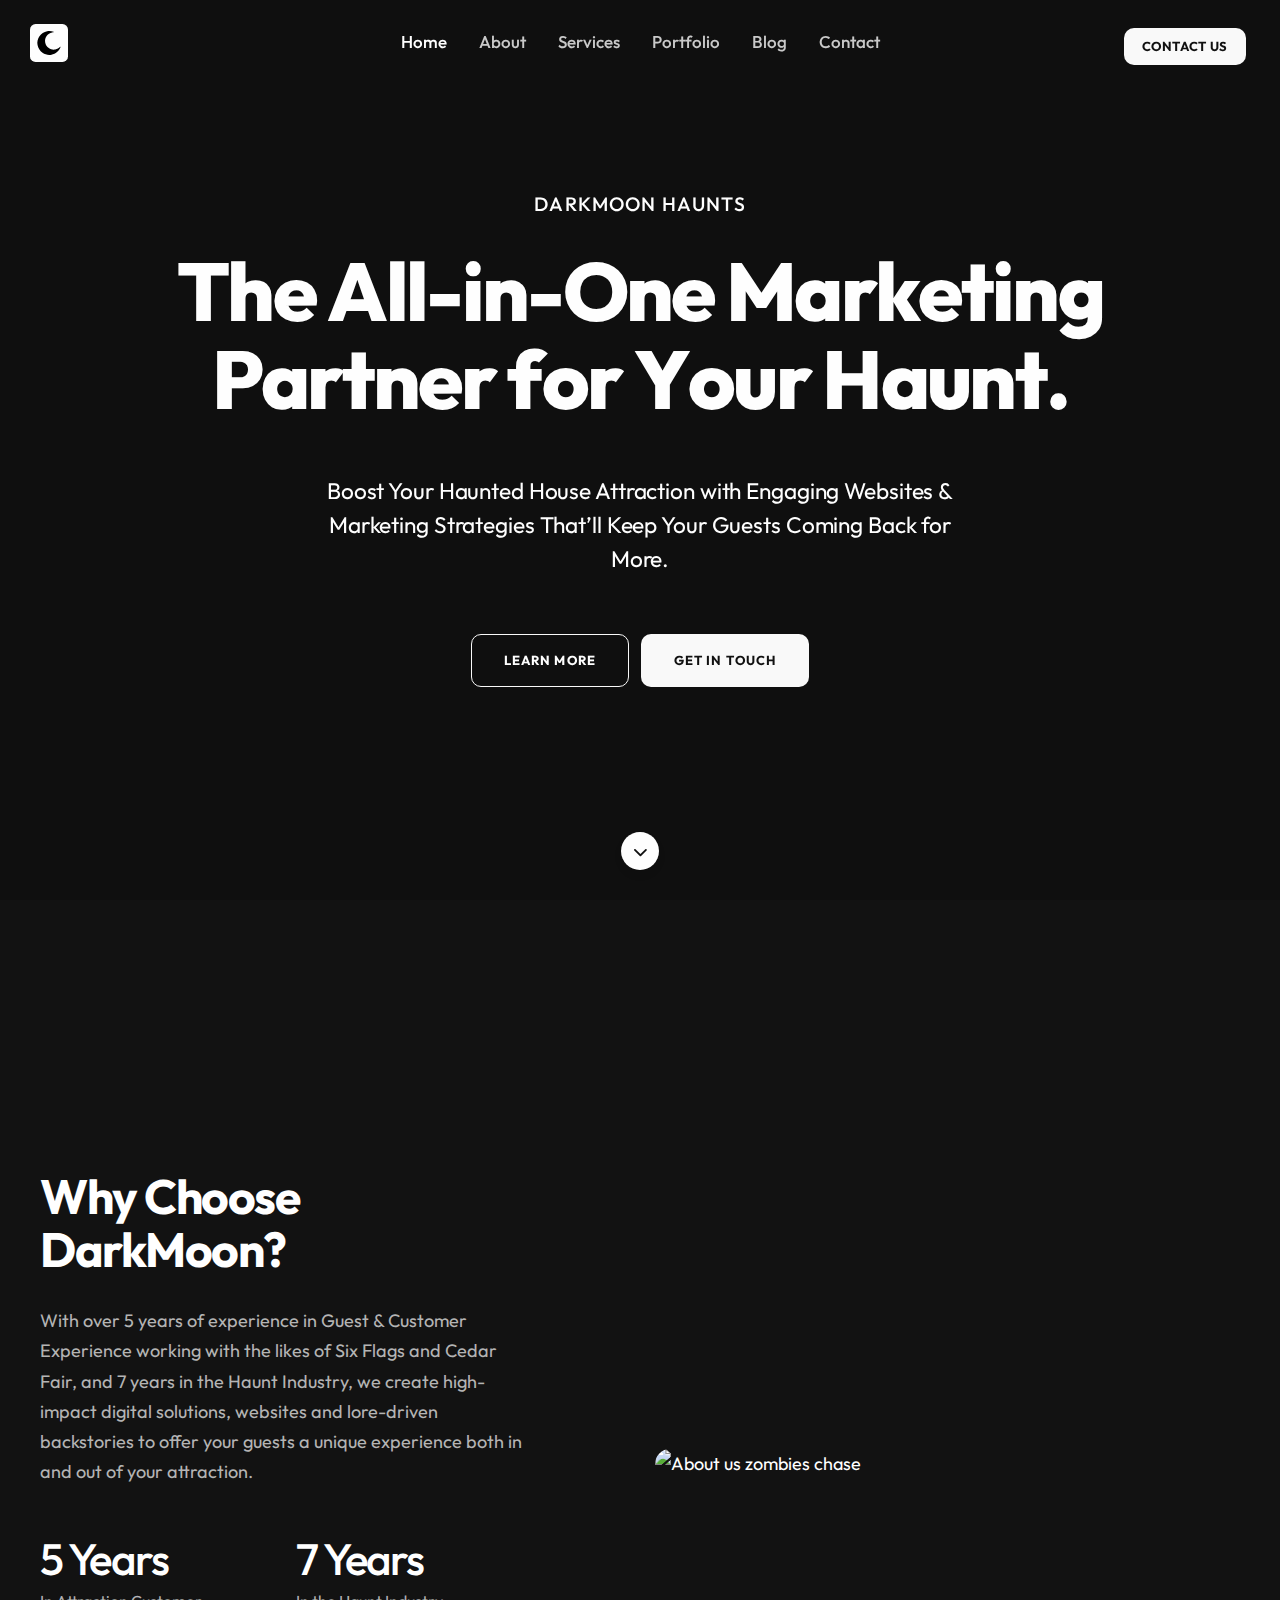
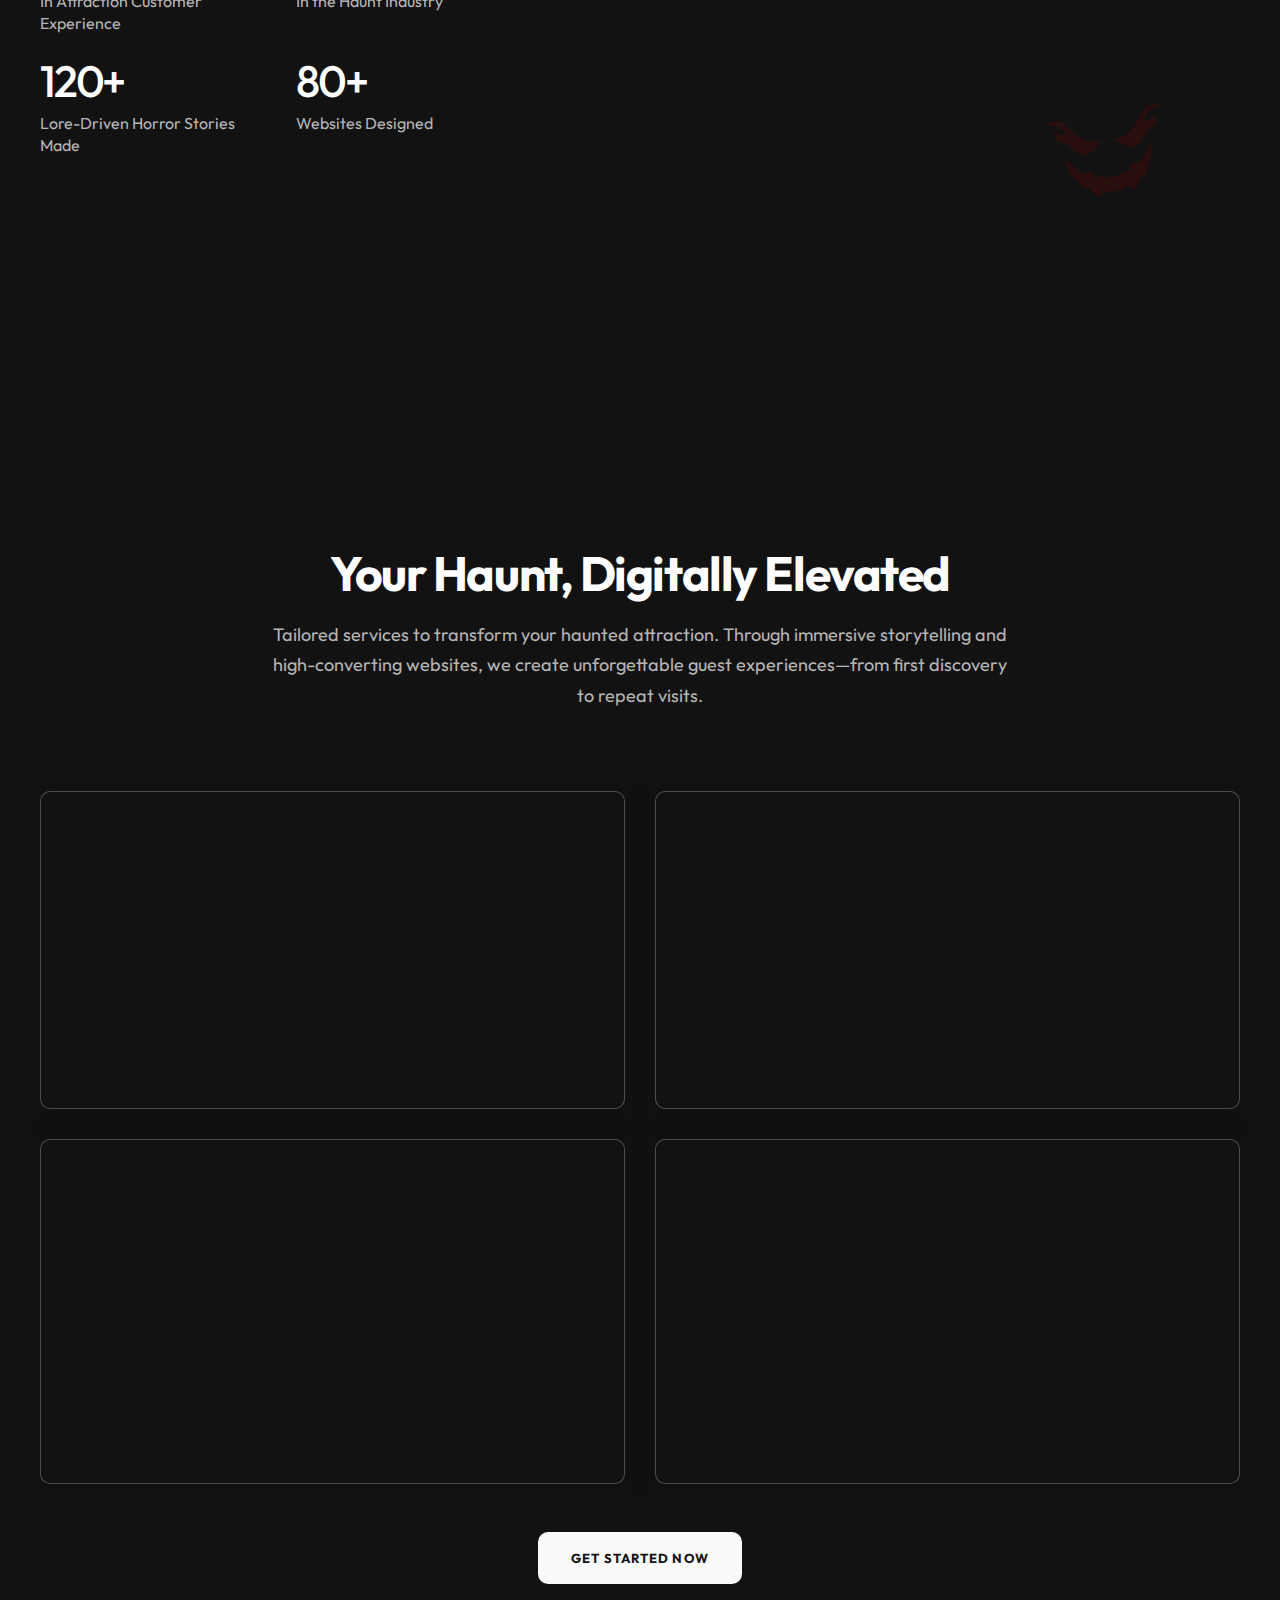
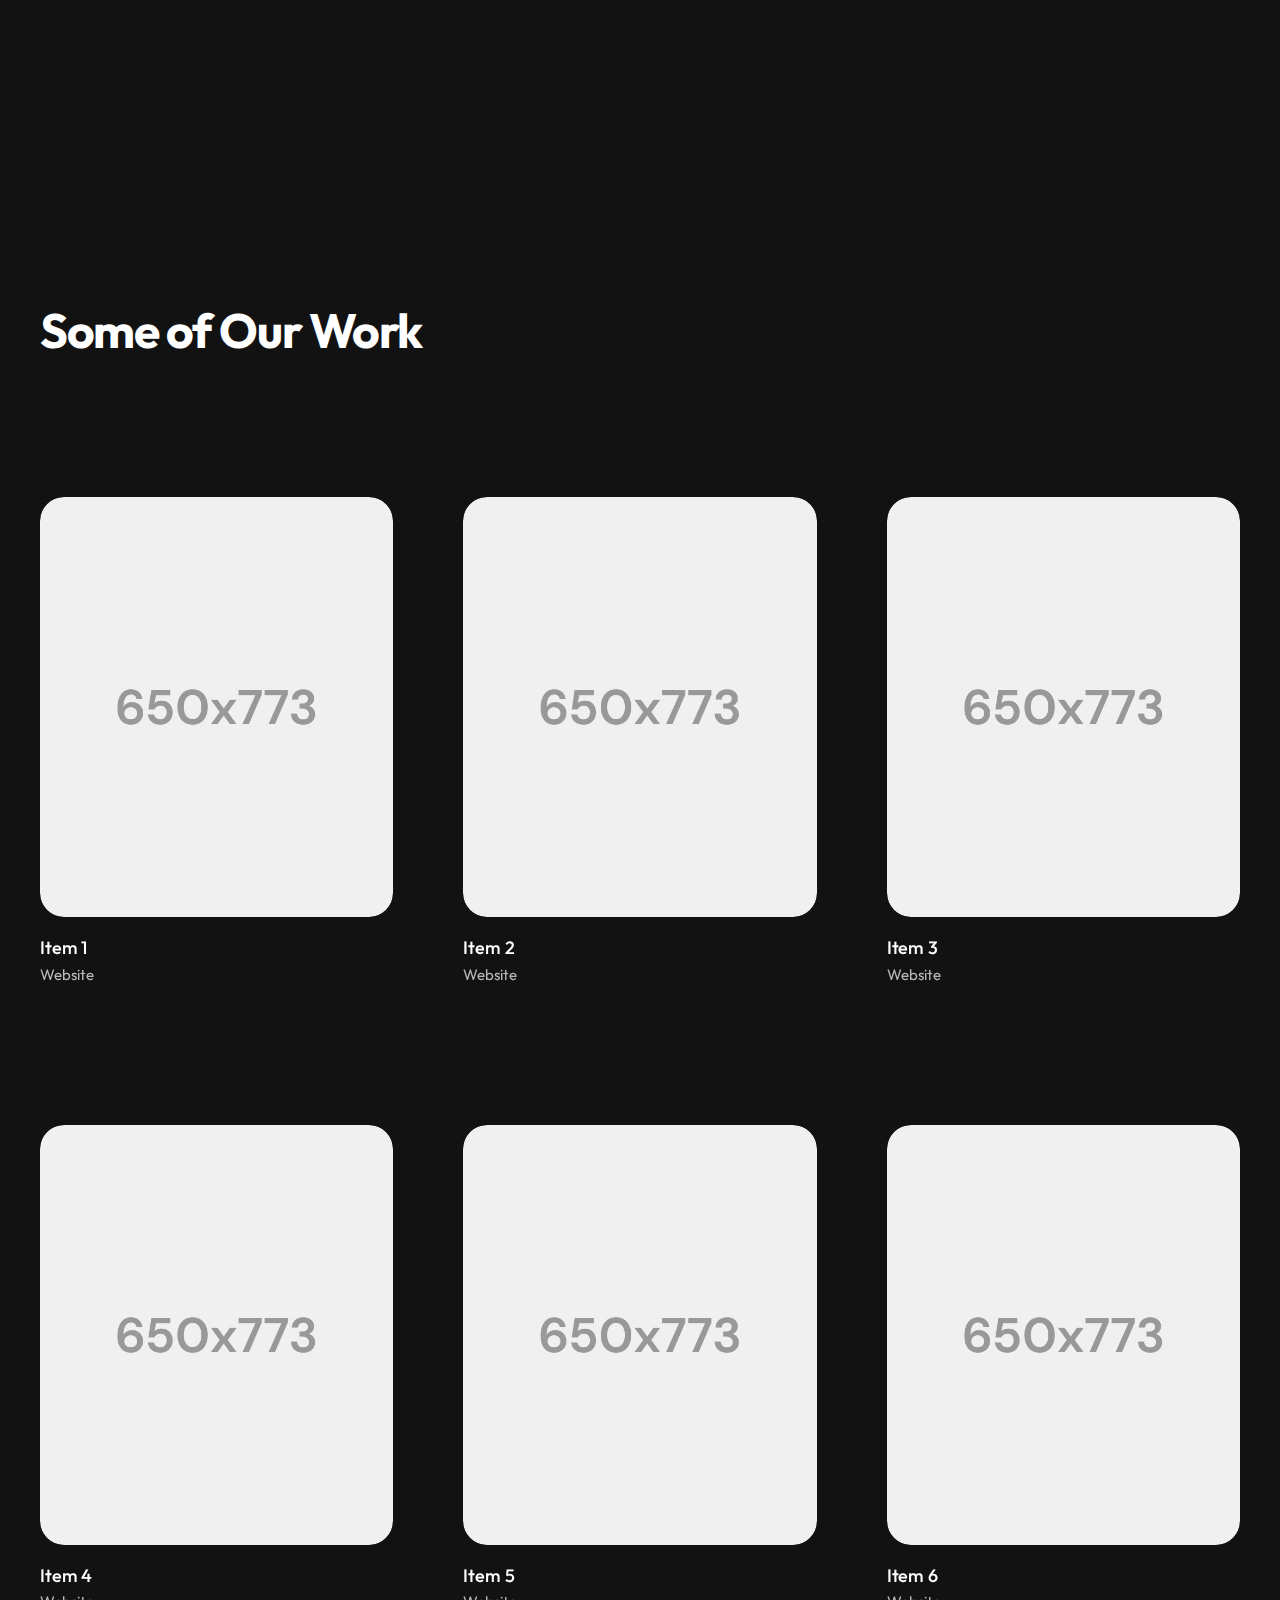
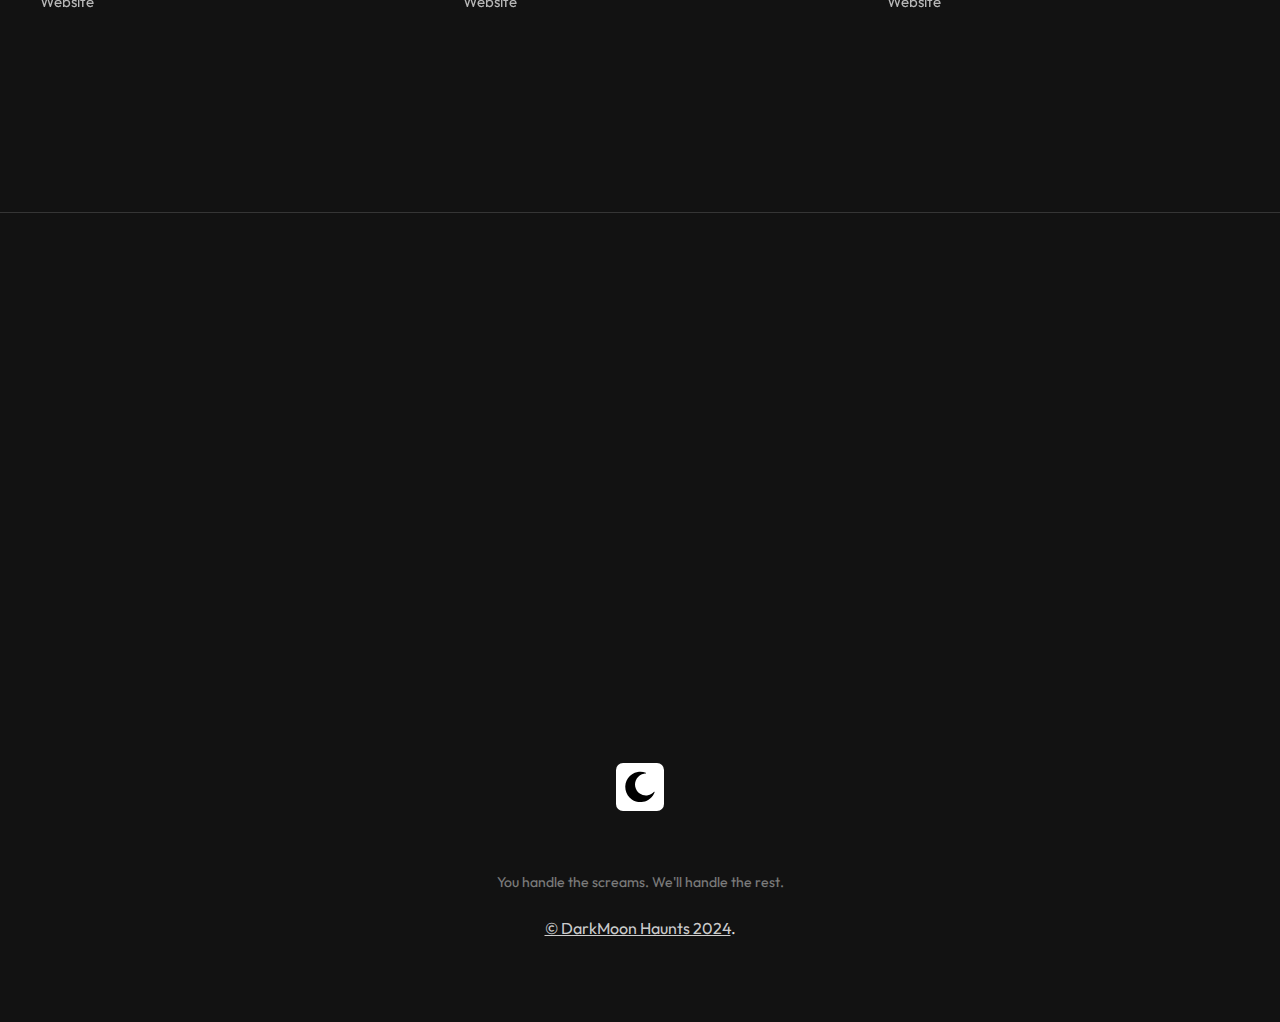
==== commit ff704e5f: "img changes" ====
--- a/www/darkmoonhome.html
+++ b/www/darkmoonhome.html
@@ -283,8 +283,12 @@
                                             </div>
                                             <h4 class="alt-features-title">Website Design & Development</h4>
                                             <div class="alt-features-descr">
+                                                Get a new website designed tailored to your haunt that visually captivates, engages and converts new and existing customers.
+                                            </div>
+                                            <!-- <div class="alt-features-descr">
+                                                Get a new website designed tailored to your haunt that visually captivates, engages and converts new and existing customers.
                                                 Providing a visually captivating and high-converting website tailored for your haunted house or haunted attraction.
-                                            </div>
+                                            </div> -->
                                         </div>
                                     </div>
                                 </div>
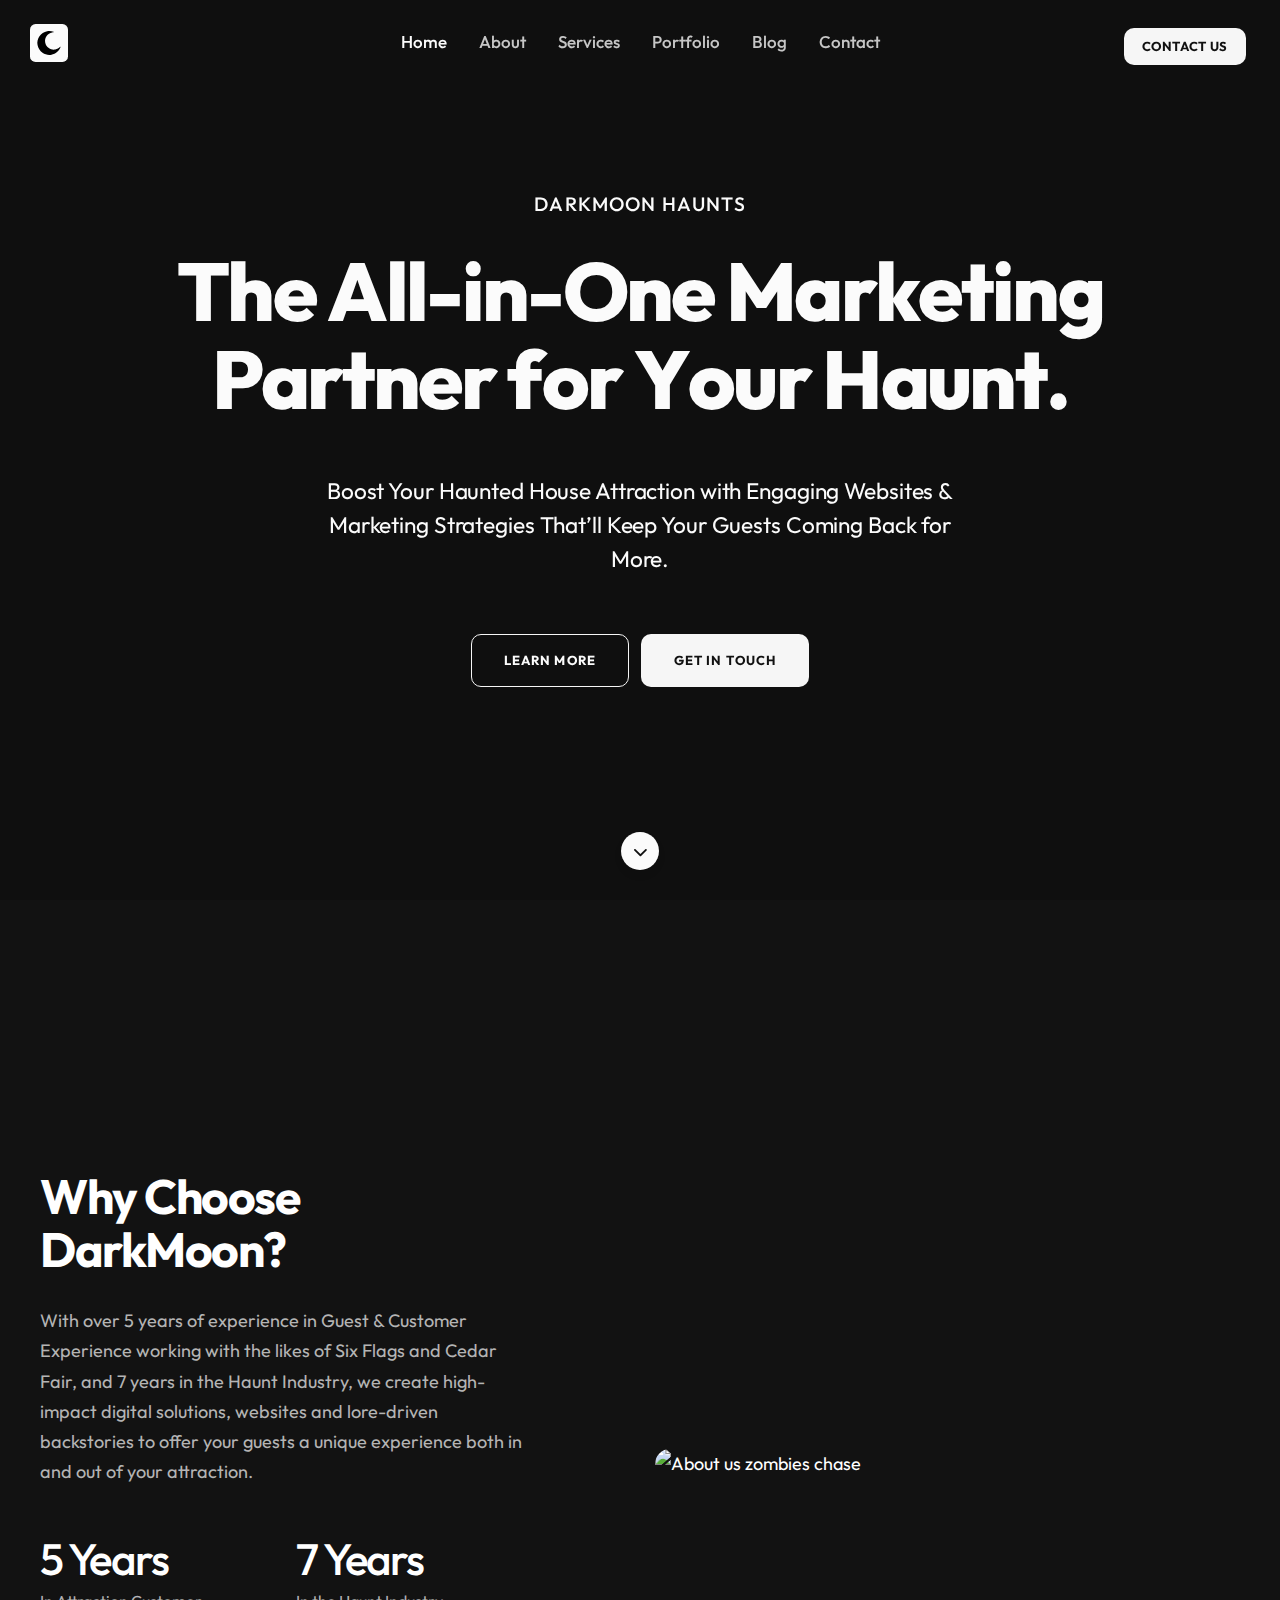
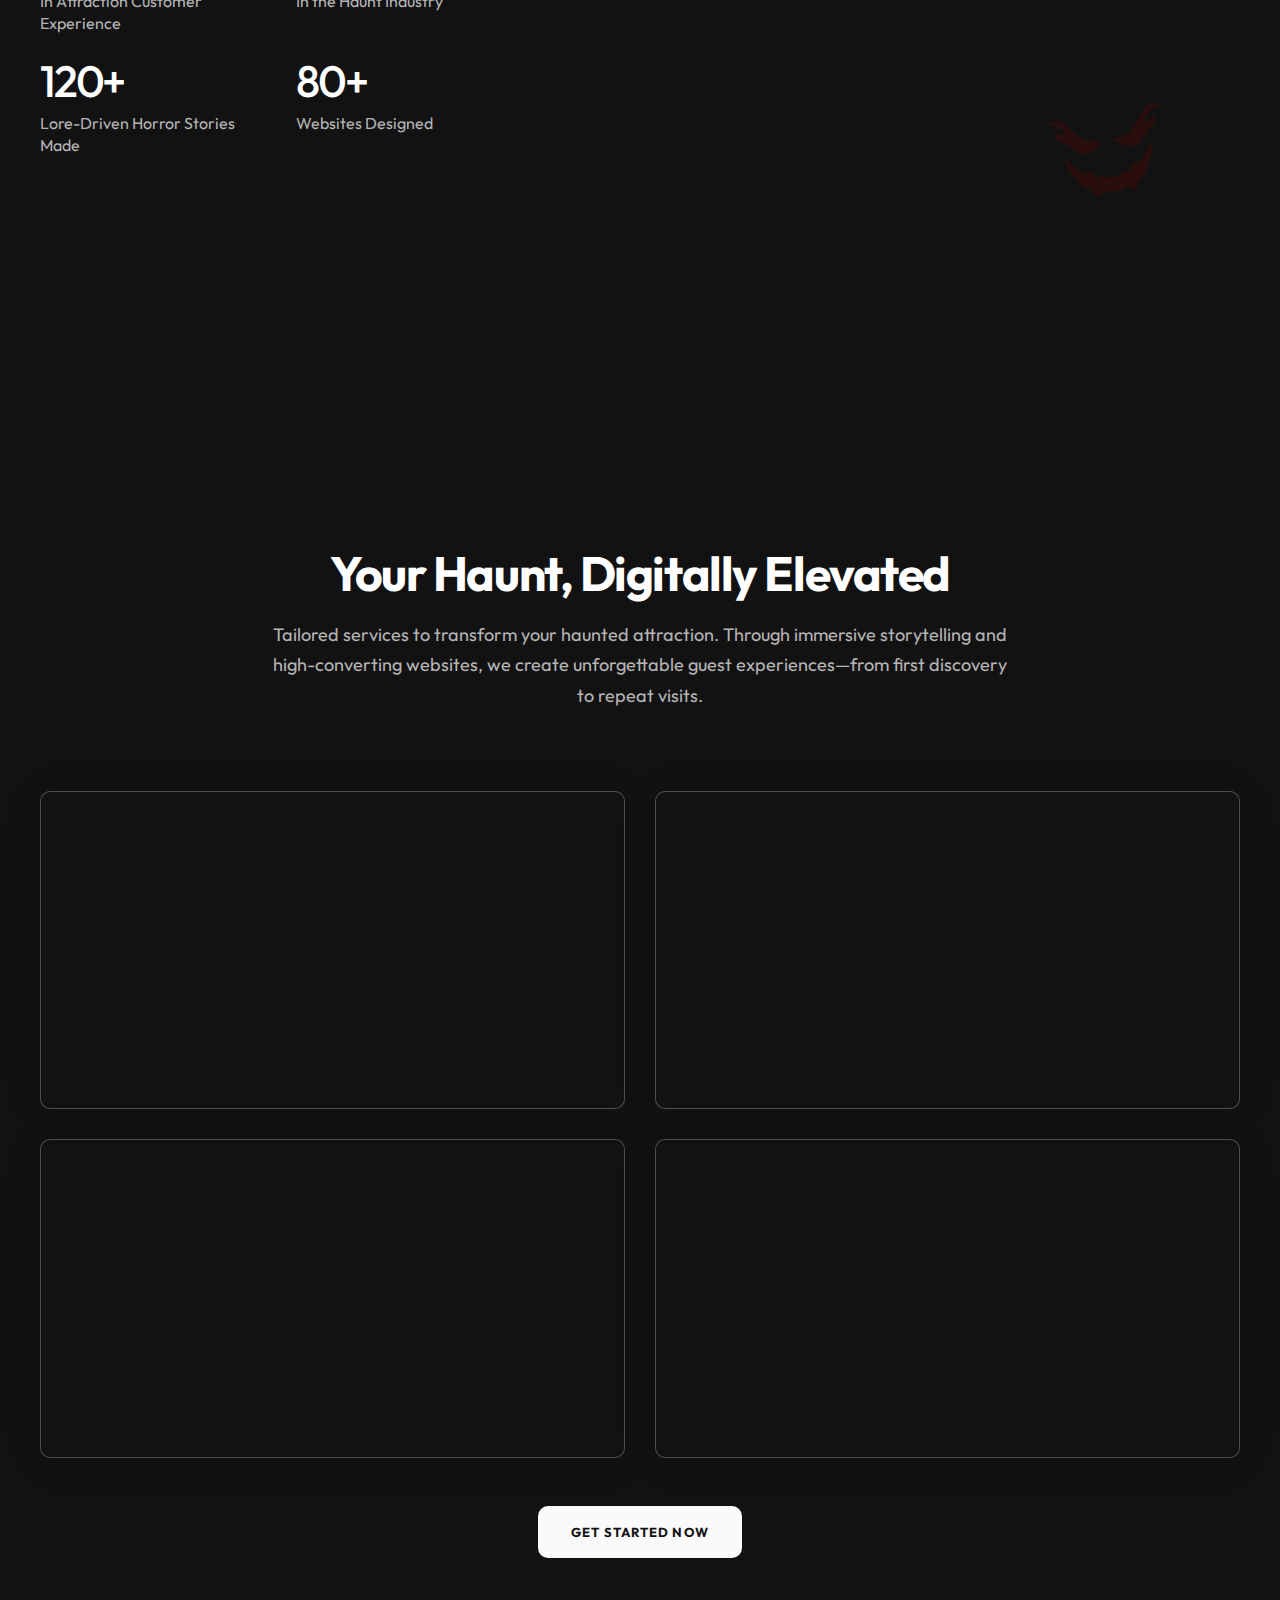
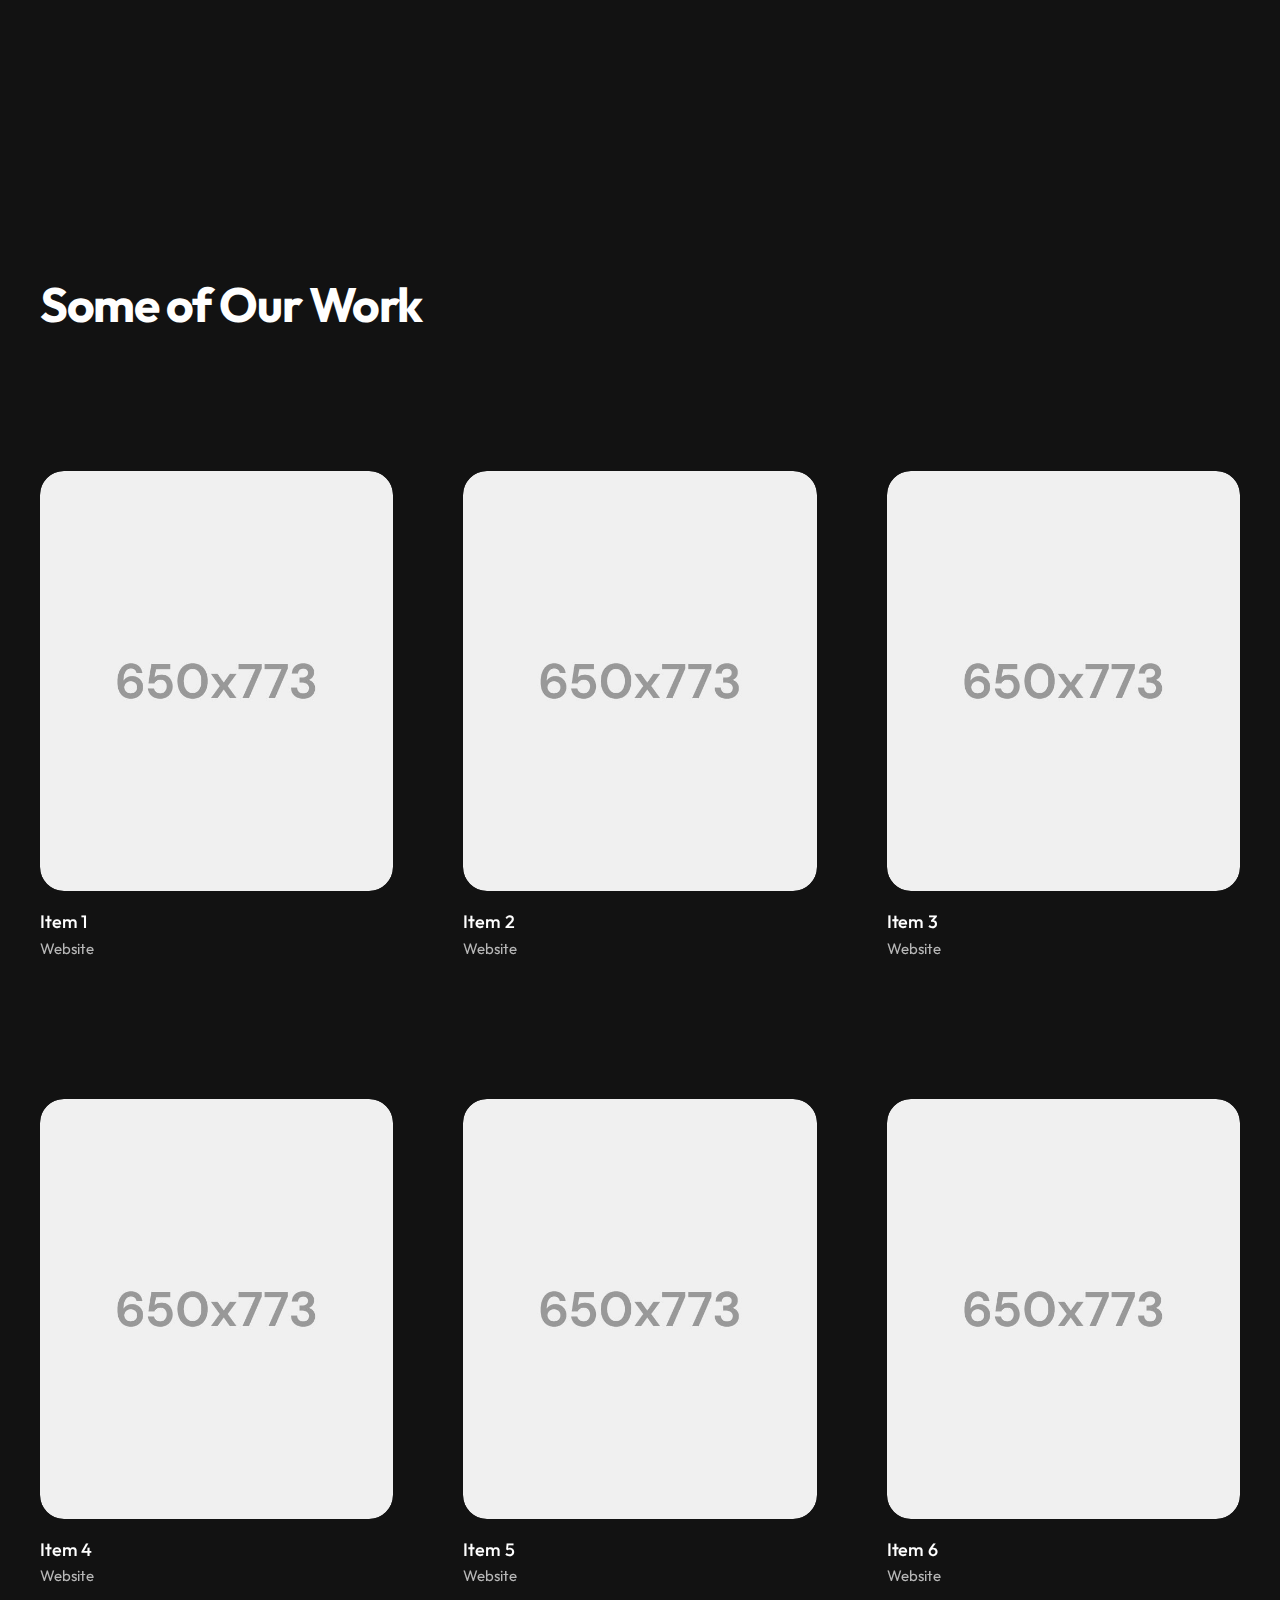
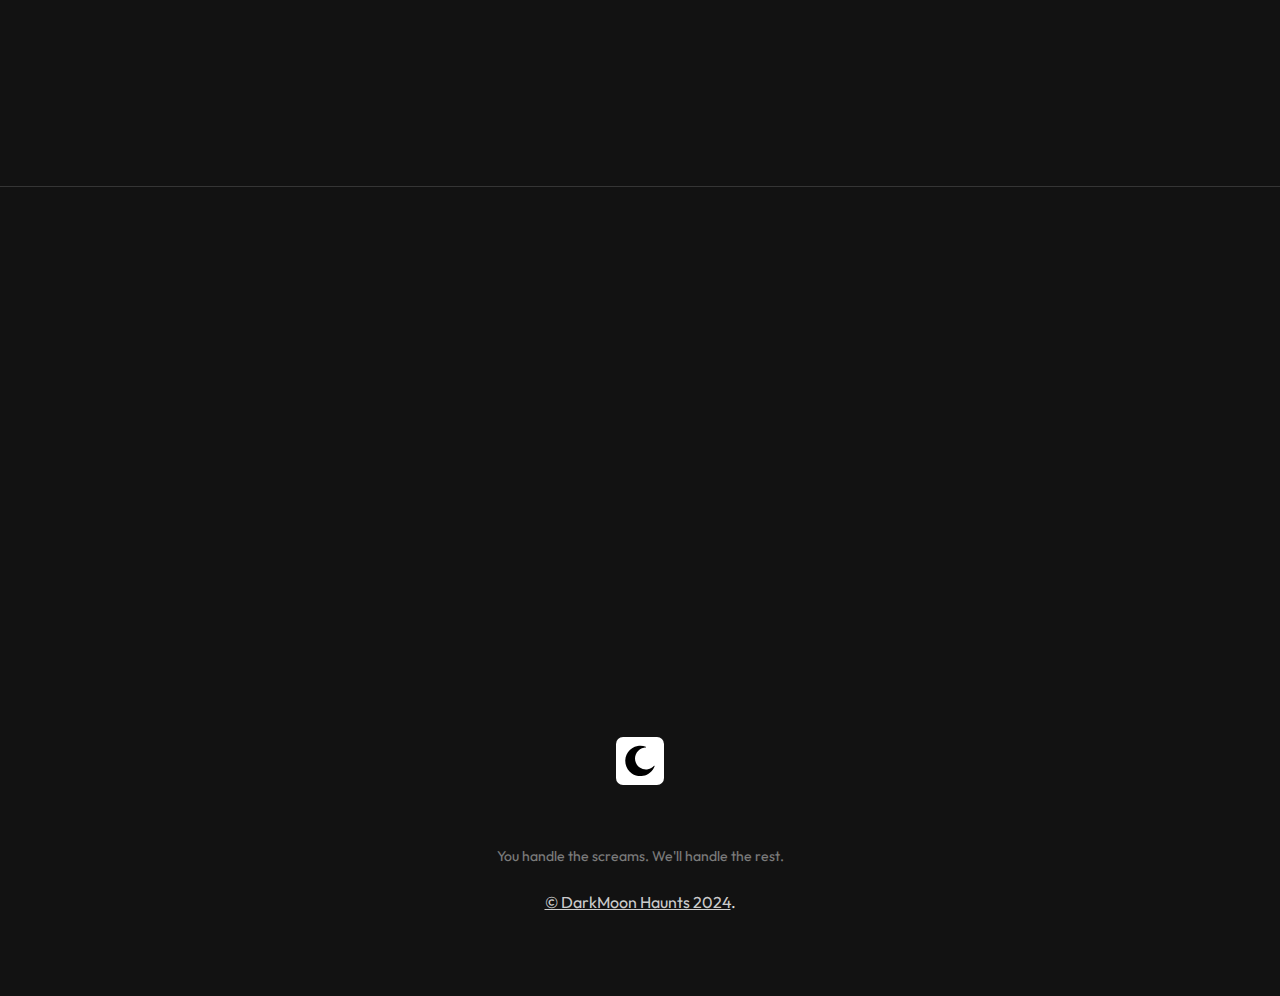
==== commit 64f73a48: "Update darkmoonhome.html" ====
--- a/www/darkmoonhome.html
+++ b/www/darkmoonhome.html
@@ -281,9 +281,9 @@
                                                     <path d="M17 24h-10v-1c1.533-.366 2.386-1.572 2.497-3h5.006c.111 1.427.964 2.634 2.497 3v1zm6-5c.265 0 .52-.105.707-.293.188-.187.293-.442.293-.707v-17c0-.265-.105-.52-.293-.707-.187-.188-.442-.293-.707-.293h-22c-.265 0-.52.105-.707.293-.188.187-.293.442-.293.707v17c0 .265.105.52.293.707.187.188.442.293.707.293h22zm-11-3.419c.552 0 1 .448 1 1s-.448 1-1 1-1-.448-1-1 .448-1 1-1zm10-13.581h-20v12h20v-12z"/>
                                                 </svg>
                                             </div>
-                                            <h4 class="alt-features-title">Website Design & Development</h4>
+                                            <h4 class="alt-features-title">High Converting Website Design</h4>
                                             <div class="alt-features-descr">
-                                                Get a new website designed tailored to your haunt that visually captivates, engages and converts new and existing customers.
+                                                Get a new website designed for your haunt that visually captivates, engages and converts new and existing customers.
                                             </div>
                                             <!-- <div class="alt-features-descr">
                                                 Get a new website designed tailored to your haunt that visually captivates, engages and converts new and existing customers.
@@ -321,9 +321,9 @@
                                                     <path d="M20.624 22.474l-1.624-.869-1.625.869.324-1.813-1.328-1.277 1.825-.252.804-1.658.804 1.658 1.825.252-1.329 1.277.324 1.813zm-7 0l-1.624-.869-1.625.869.325-1.813-1.329-1.277 1.825-.252.804-1.658.804 1.658 1.825.252-1.329 1.277.324 1.813zm-7 0l-1.624-.869-1.625.869.325-1.813-1.329-1.277 1.825-.252.804-1.658.804 1.658 1.825.252-1.329 1.277.324 1.813zm16.376-6.5h-22c-.552 0-1 .447-1 1v6c0 .553.448 1 1 1h22c.553 0 1-.447 1-1v-6c0-.553-.447-1-1-1zm-22.998-1h4.998c.008-1.214-.001-2.289 0-3.013.005-3.993 1.749-3.116 1.749-6.663 0-1.507-.983-2.324-2.248-2.324-1.869 0-3.169 1.787-1.399 5.129.581 1.099-.62 1.359-1.91 1.657-1.118.258-1.192 1.047-1.192 1.993l.002 3.221zm22.806-5.214c-1.29-.298-2.491-.558-1.91-1.657 1.77-3.342.47-5.129-1.399-5.129-1.265 0-2.248.817-2.248 2.324 0 3.324 1.719 2.704 1.749 6.676.008.972-.009 1.311 0 3h4.998l.002-3.221c0-.946-.074-1.735-1.192-1.993zm-4.811 5.214h-11.995l-.002-3.126c0-1.258.1-2.482 1.588-2.826 1.684-.389 3.344-.736 2.545-2.209-2.366-4.364-.674-6.839 1.866-6.839 2.491 0 4.226 2.383 1.866 6.839-.775 1.464.826 1.812 2.545 2.209 1.49.344 1.589 1.569 1.589 2.829l-.002 3.123z"/>
                                                 </svg>
                                             </div>
-                                            <h4 class="alt-features-title">Guest Experience Strategy</h4>
+                                            <h4 class="alt-features-title">Guest Retention Strategies</h4>
                                             <div class="alt-features-descr">
-                                                Improving your guests' experience to ensure memorable visits and foster repeat visits throughout the season with strong retention and loyalty strategies.
+                                                Don't let your guests be a 'one and done'. Our strategies foster repeat visits throughout the season by focusing on retention and loyalty.
                                             </div>
                                         </div>
                                     </div>
@@ -336,12 +336,12 @@
                                             <div class="wow fadeInUpShort" data-wow-offset="50">
                                                 <div class="alt-features-icon mb-10 color-primary-4">
                                                     <svg width="24" height="24" viewBox="0 0 24 24" fill="currentColor" aria-hidden="true" xmlns="http://www.w3.org/2000/svg" fill-rule="evenodd" clip-rule="evenodd">
-                                                        <path d="M13.927 23.84c-.638.105-1.292.16-1.959.16-6.606 0-11.968-5.377-11.968-12s5.362-12 11.968-12c6.605 0 11.967 5.377 11.967 12 0 .671-.055 1.329-.161 1.971l-1.917-.675c.055-.424.084-.857.084-1.296 0-5.519-4.469-10-9.973-10-5.505 0-9.973 4.481-9.973 10s4.468 10 9.973 10c.45 0 .894-.03 1.328-.088l.631 1.928zm-1.173-10.001c-.242.103-.507.161-.786.161-1.101 0-1.995-.896-1.995-2s.894-2 1.995-2c1.1 0 1.994.896 1.994 2 0 .211-.032.414-.093.604l9.733 3.426-3.662 1.926 4.06 4.173-1.874 1.827-4.089-4.215-2.167 3.621-3.116-9.523zm-.093 6.131c-.229.02-.46.03-.693.03-4.404 0-7.979-3.585-7.979-8s3.575-8 7.979-8c4.403 0 7.978 3.585 7.978 8 0 .207-.008.412-.023.615l-.979-.344.005-.271c0-3.863-3.128-7-6.981-7-3.853 0-6.982 3.137-6.982 7s3.129 7 6.982 7l.372-.01.321.98zm-.975-2.978c-2.621-.146-4.705-2.327-4.705-4.992 0-2.76 2.234-5 4.987-5 2.605 0 4.747 2.008 4.967 4.564l-1.06-.373c-.374-1.821-1.982-3.191-3.907-3.191-2.202 0-3.99 1.792-3.99 4 0 1.996 1.461 3.652 3.368 3.952l.34 1.04z"/>
+                                                        <path d="M16 18c0 1.104-.896 2-2 2h-12c-1.105 0-2-.896-2-2v-12c0-1.104.895-2 2-2h12c1.104 0 2 .896 2 2v12zm8-14l-6 6.223v3.554l6 6.223v-16z"/>
                                                     </svg>
                                                 </div>
-                                                <h4 class="alt-features-title">Digital Marketing & CRO</h4>
+                                                <h4 class="alt-features-title">Filmmaking for Backstory & Lore</h4>
                                                 <div class="alt-features-descr">
-                                                    Leverage comprehensive marketing strategies and conversion rate optimization tacticts to attract new visitors and maximize your haunt sales.
+                                                    We bring your haunt’s backstory to life with professional filmmaking, creating captivating videos that enhances your Haunts impact.
                                                 </div>
                                             </div>
                                         </div>
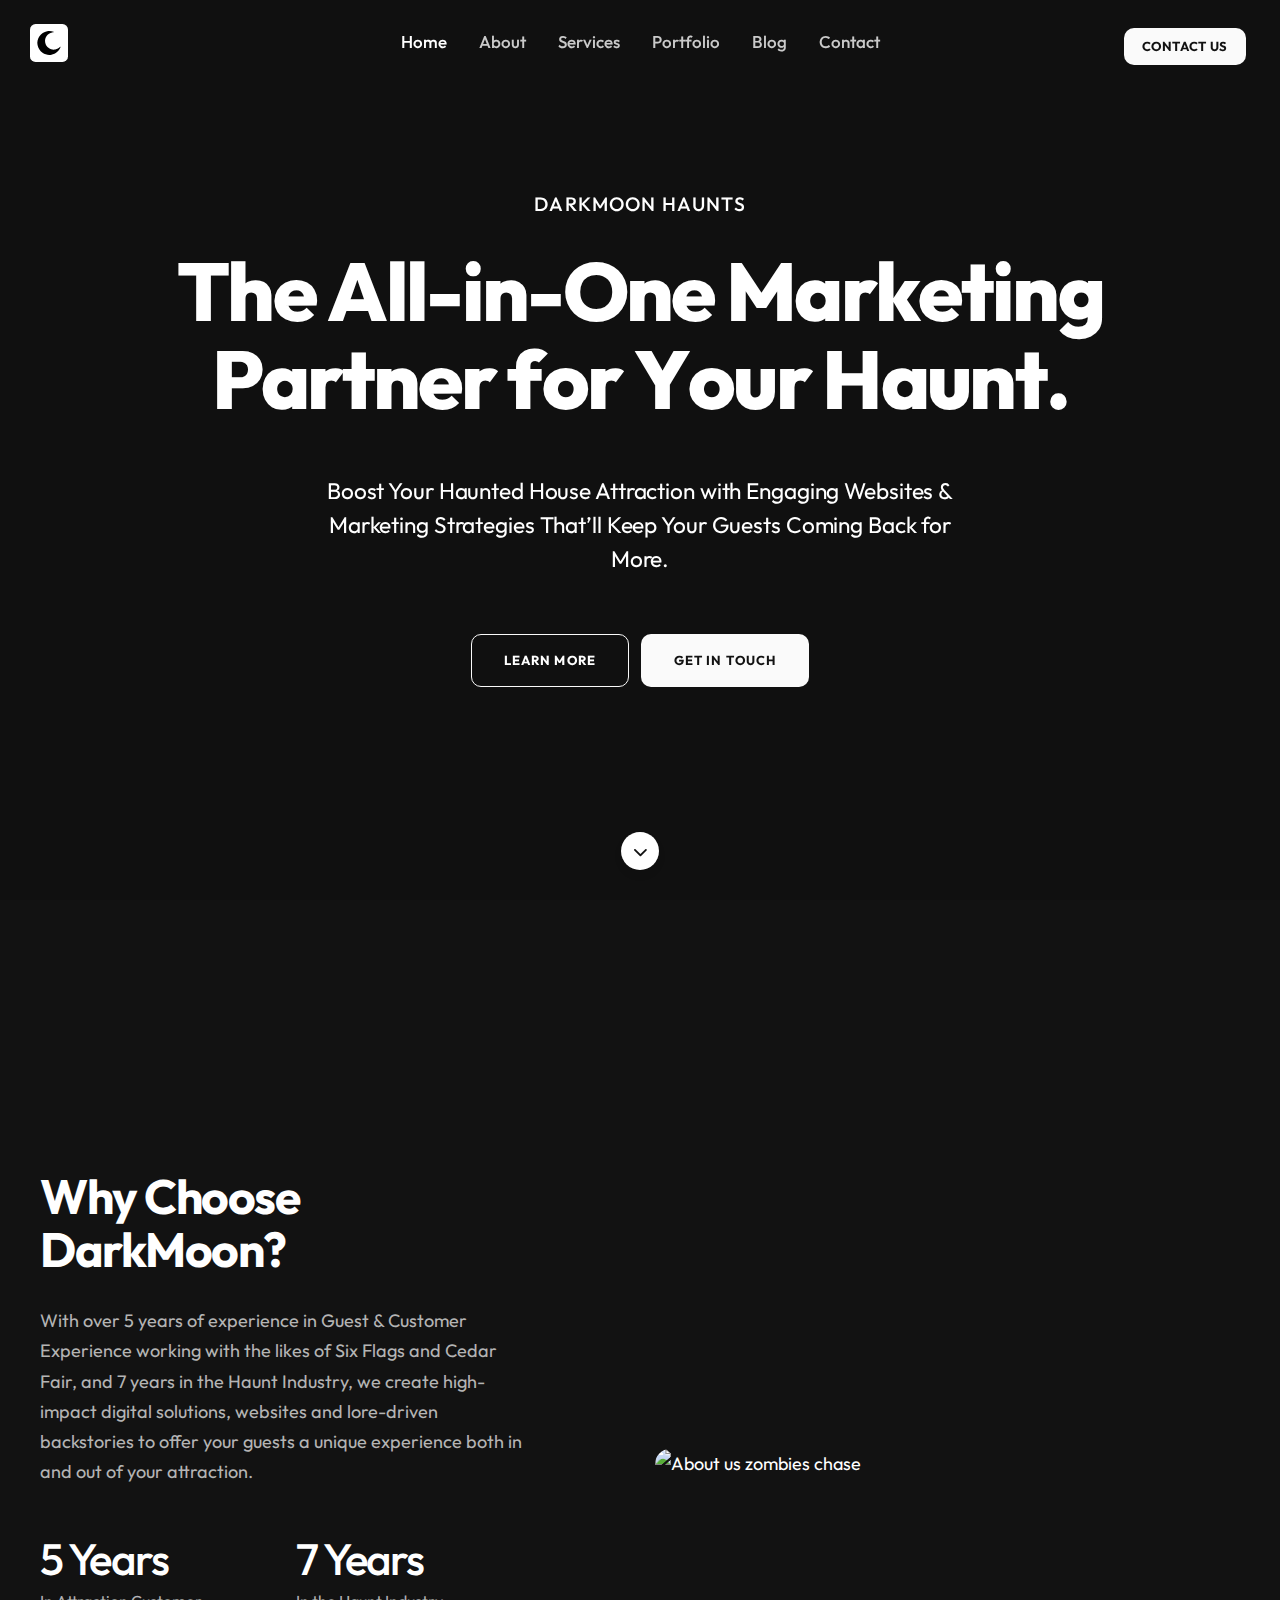
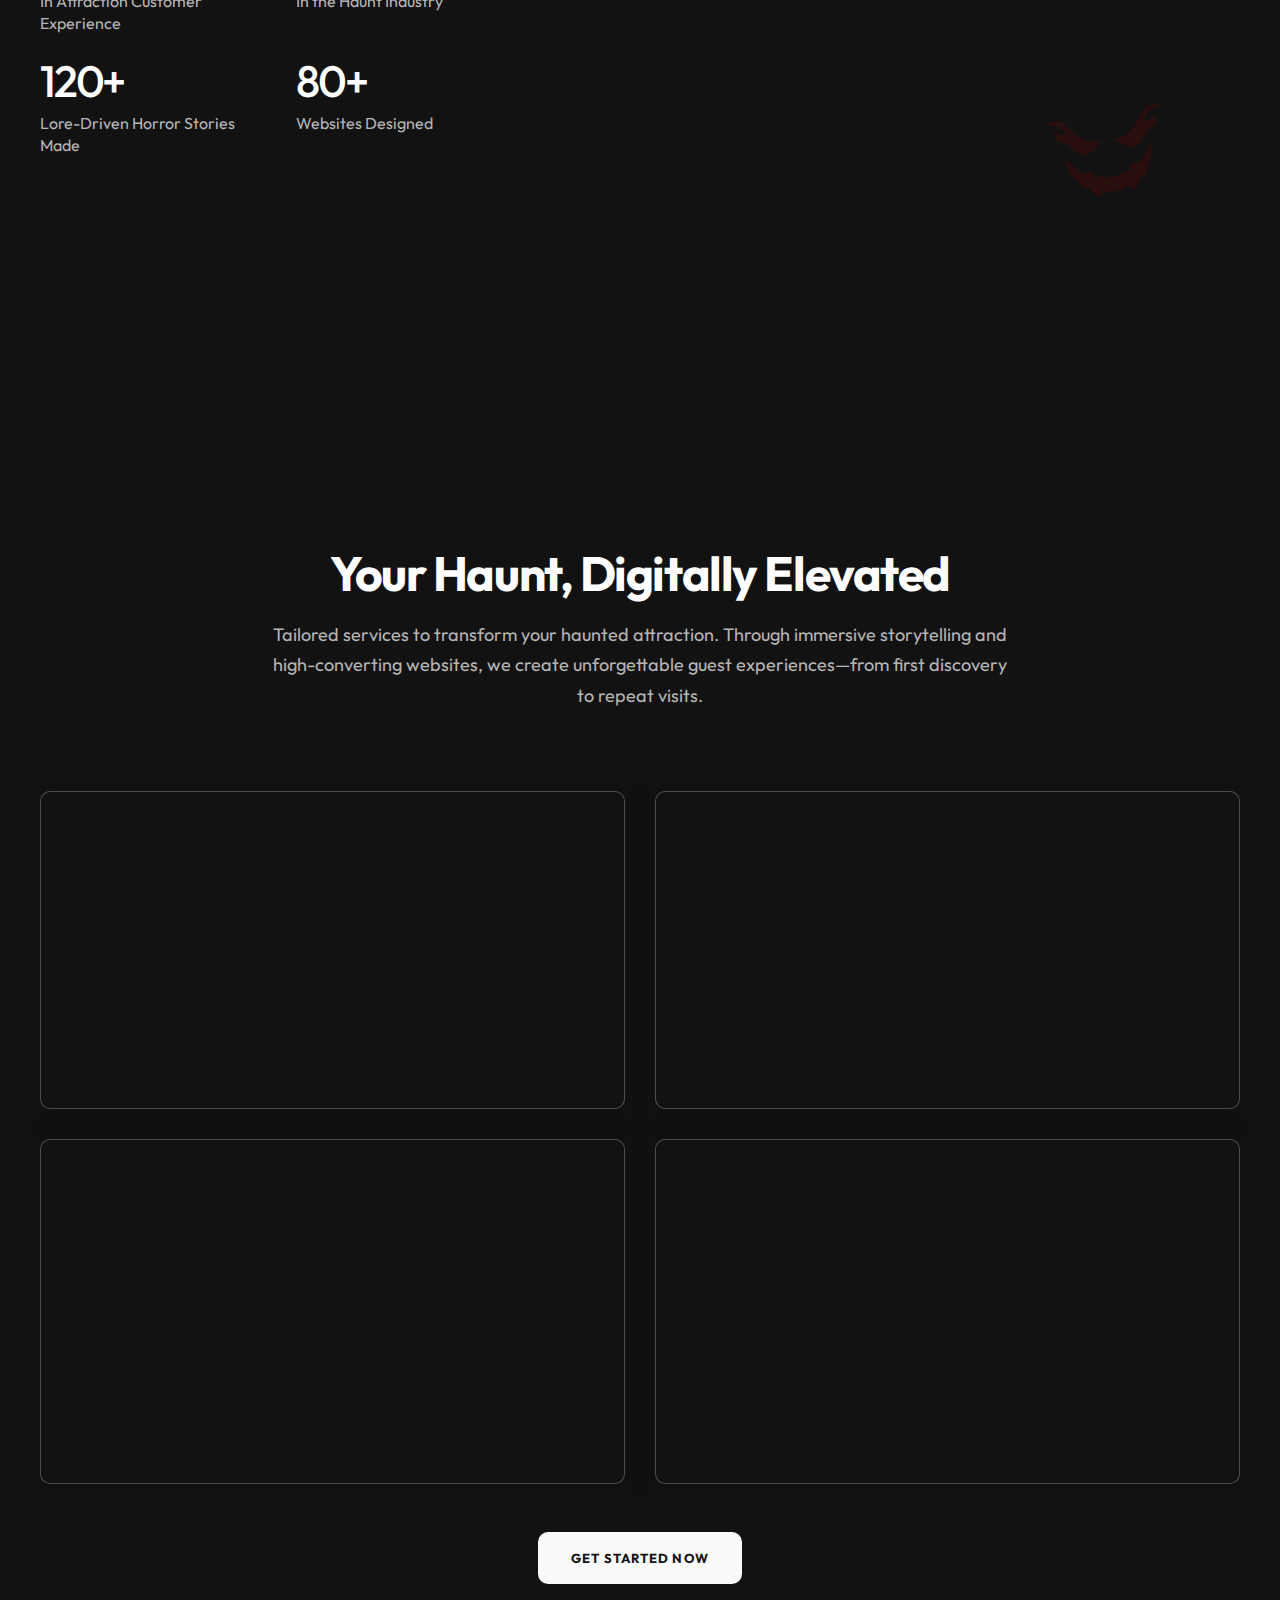
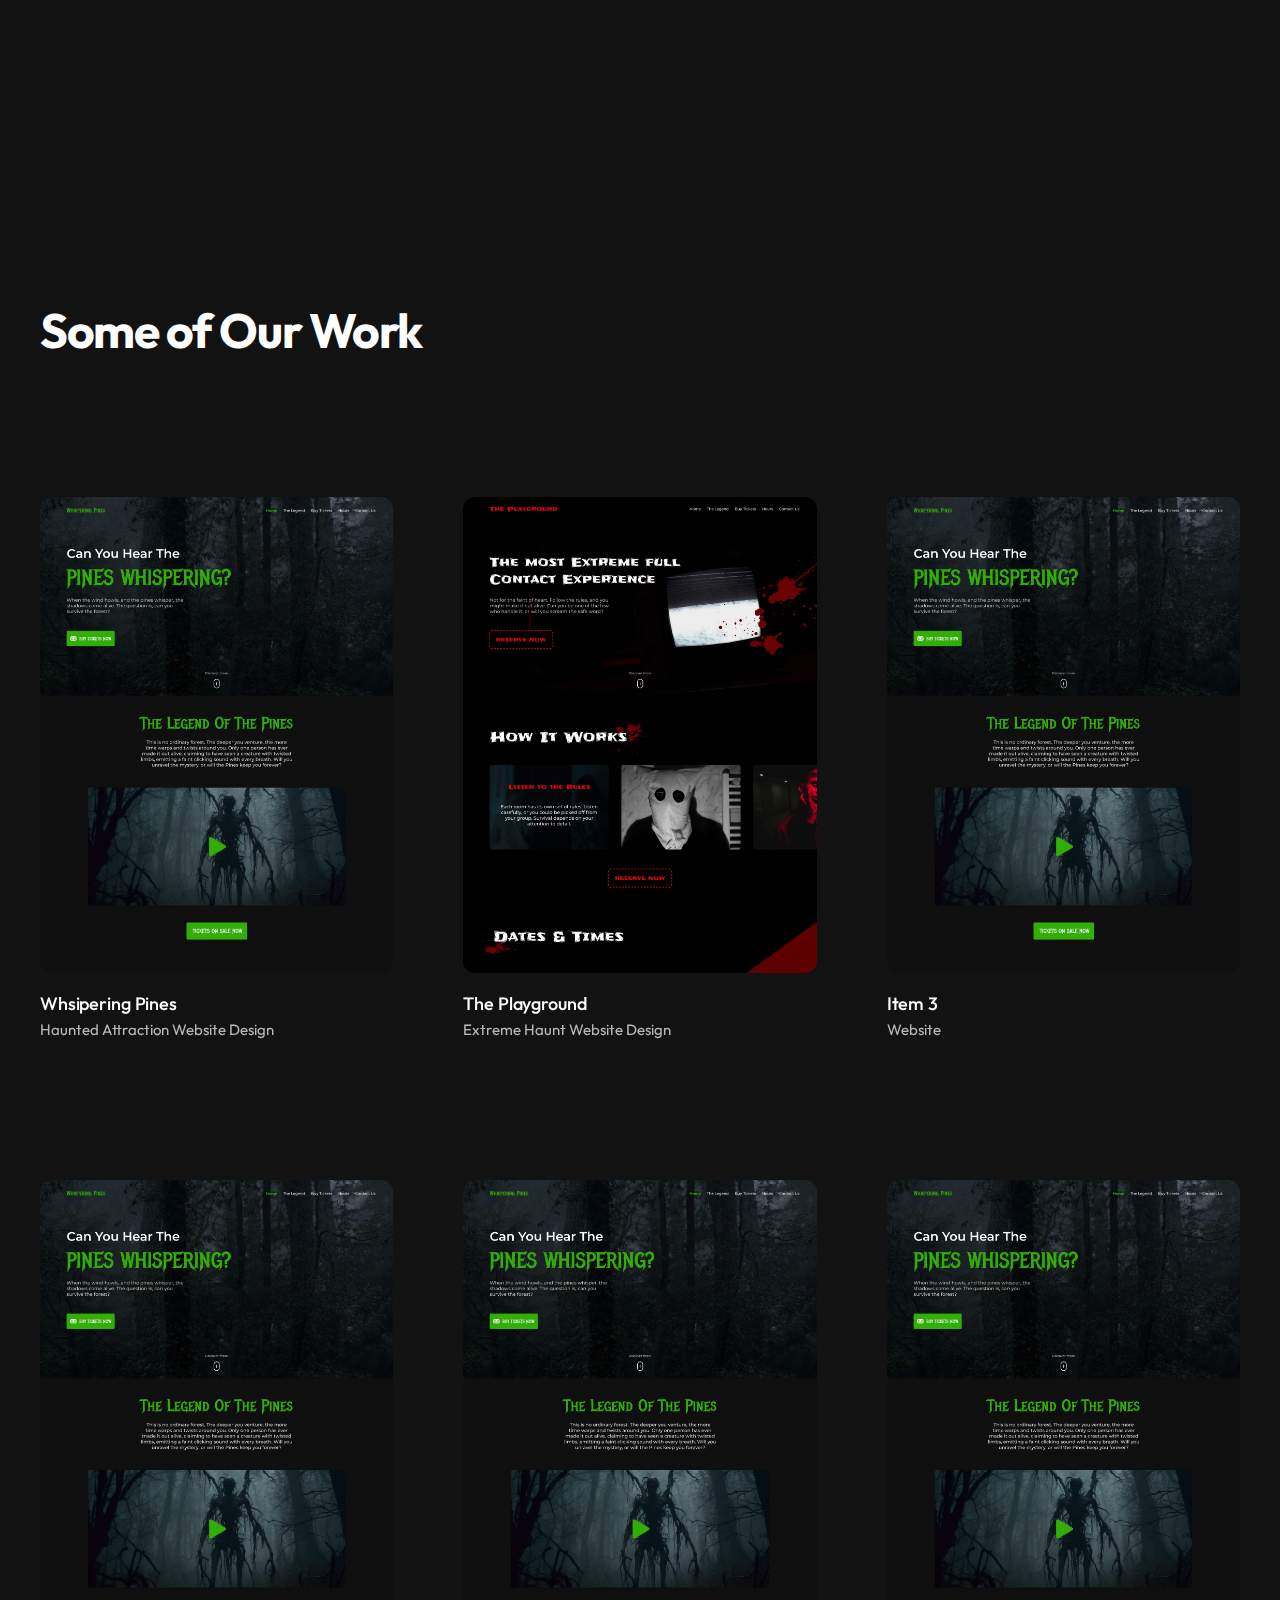
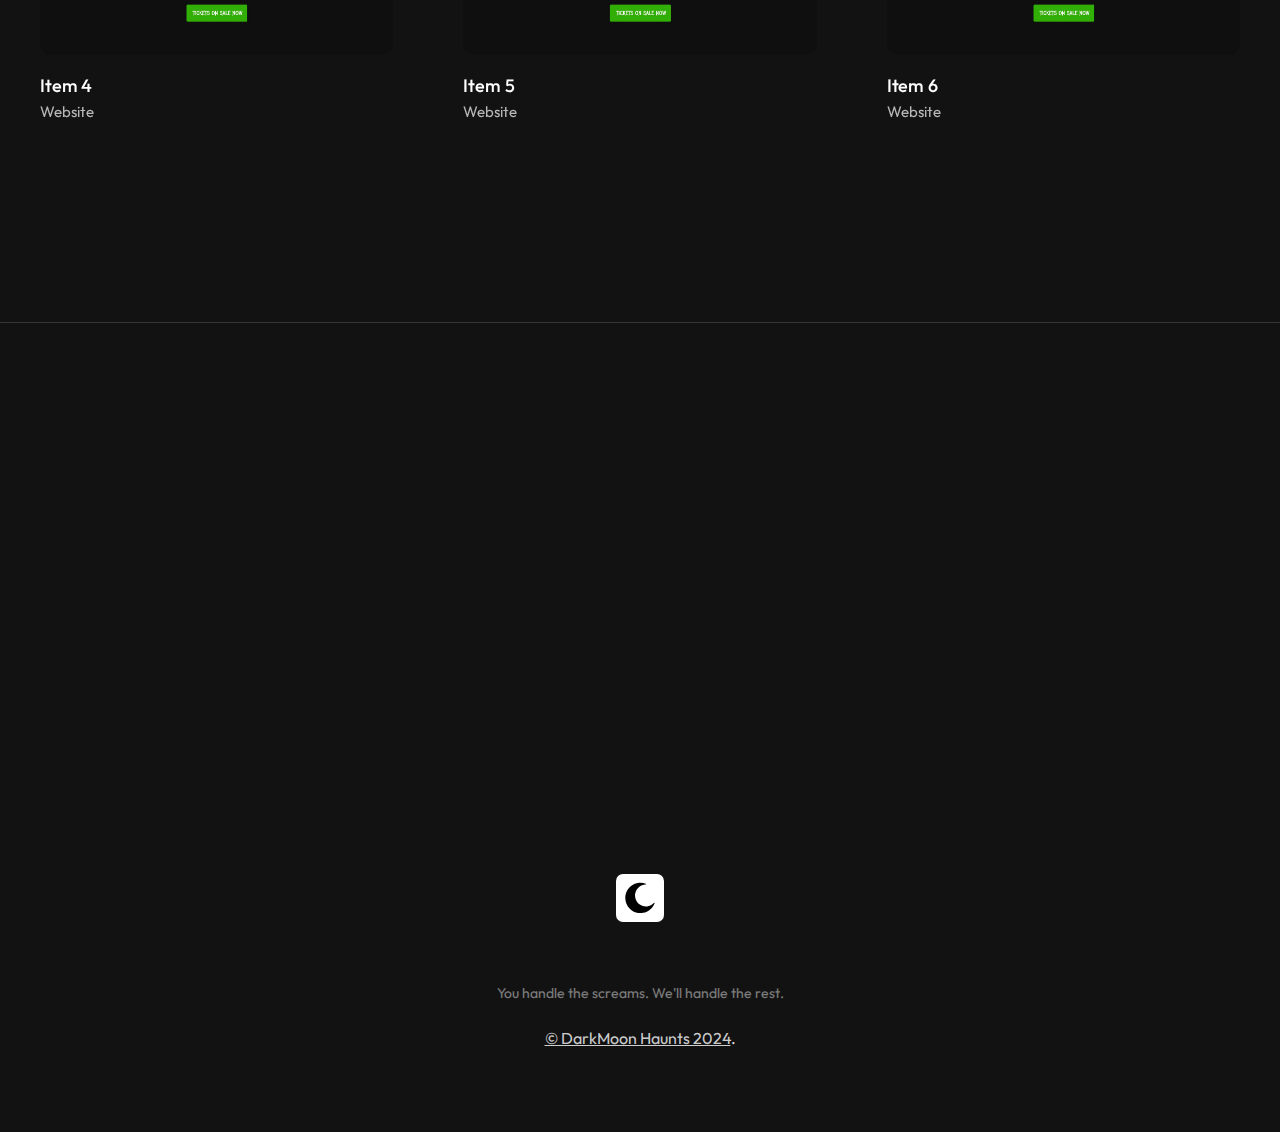
==== commit e06eb050: "changes" ====
--- a/www/darkmoonhome.html
+++ b/www/darkmoonhome.html
@@ -9,7 +9,7 @@
         <meta charset="utf-8">
         <meta name="author" content="https://darkmoonhaunts.com">
         <meta name="viewport" content="width=device-width, initial-scale=1.0" />
-        <meta name="keywords" content="Haunted Houses, Digital Marketing, Haunted Attractions, website designer for haunted houses, website designer for haunted attractions, Websites for Haunted Houses, Content Creation for Haunted Houses, Backstory for Haunted attractions, Create a backstory for Haunted Houses, Marketing Strategies, Guest Experience, Haunt Industry">
+        <meta name="keywords" content="Haunted Houses, Digital Marketing, Haunted Attractions, website designer for haunted houses, website designer for haunted attractions, Websites for Haunted Houses, Haunted House Website Design, Content Creation for Haunted Houses, Backstory for Haunted attractions, Create a backstory for Haunted Houses, Marketing Strategies, Guest Experience, Haunt Industry">
         
         <!-- Favicon -->
         <link rel="icon" href="images/favicon.png" type="image/png" sizes="any">
@@ -323,7 +323,7 @@
                                             </div>
                                             <h4 class="alt-features-title">Guest Retention Strategies</h4>
                                             <div class="alt-features-descr">
-                                                Don't let your guests be a 'one and done'. Our strategies foster repeat visits throughout the season by focusing on retention and loyalty.
+                                                Don't let your guests be a 'one and done'. Our consultation strategies foster repeat visits throughout the season by focusing on retention and loyalty.
                                             </div>
                                         </div>
                                     </div>
@@ -339,7 +339,7 @@
                                                         <path d="M16 18c0 1.104-.896 2-2 2h-12c-1.105 0-2-.896-2-2v-12c0-1.104.895-2 2-2h12c1.104 0 2 .896 2 2v12zm8-14l-6 6.223v3.554l6 6.223v-16z"/>
                                                     </svg>
                                                 </div>
-                                                <h4 class="alt-features-title">Filmmaking for Backstory & Lore</h4>
+                                                <h4 class="alt-features-title">Filmmaking for Lore & Backstory</h4>
                                                 <div class="alt-features-descr">
                                                     We bring your haunt’s backstory to life with professional filmmaking, creating captivating videos that enhances your Haunts impact.
                                                 </div>
@@ -399,15 +399,15 @@
                     
                     <!-- Work Item (Lightbox) -->
                     <li class="work-item mt-60 mt-md-0 mix development">
-                        <a href="images/portfolio/masonry/full-project-1.jpg" class="work-lightbox-link mfp-image">
+                        <a href="images/portfolio/masonry/DarkMoonHauntsPortfolio1.jpg" class="work-lightbox-link mfp-image">
                             <div class="work-img">
                                 <div class="work-img-bg wow-p"></div>
-                                <img src="images/portfolio/masonry/projects-1.jpg" alt="Work Description" class="fadeIn" data-wow-delay="0s" />
+                                <img src="images/portfolio/masonry/DarkMoonHauntsPortfolio1.jpg" alt="Whispering Pines Haunted House Website Design" class="fadeIn" data-wow-delay="0s" />
                             </div>
                             <div class="work-intro text-start">
-                                <h3 class="work-title">Item 1</h3>
+                                <h3 class="work-title">Whsipering Pines</h3>
                                 <div class="work-descr">
-                                    Website 
+                                    Haunted Attraction Website Design
                                 </div>
                             </div>
                         </a>
@@ -416,15 +416,15 @@
                     
                    <!-- Work Item (Lightbox) -->
                    <li class="work-item mt-60 mt-md-0 mix development">
-                    <a href="images/portfolio/masonry/full-project-1.jpg" class="work-lightbox-link mfp-image">
+                    <a href="images/portfolio/masonry/DarkMoonHauntsPortfolio2.jpg" class="work-lightbox-link mfp-image">
                         <div class="work-img">
                             <div class="work-img-bg wow-p"></div>
-                            <img src="images/portfolio/masonry/projects-1.jpg" alt="Work Description" class="fadeIn" data-wow-delay="0s" />
+                            <img src="images/portfolio/masonry/DarkMoonHauntsPortfolio2.jpg" alt="The Playground Haunted House Website Design" class="fadeIn" data-wow-delay="0s" />
                         </div>
                         <div class="work-intro text-start">
-                            <h3 class="work-title">Item 2</h3>
+                            <h3 class="work-title">The Playground</h3>
                             <div class="work-descr">
-                                Website 
+                                Extreme Haunt Website Design 
                             </div>
                         </div>
                     </a>
@@ -433,10 +433,10 @@
                 
                     <!-- Work Item (Lightbox) -->
                     <li class="work-item mt-60 mt-md-0 mix development">
-                        <a href="images/portfolio/masonry/full-project-1.jpg" class="work-lightbox-link mfp-image">
+                        <a href="images/portfolio/masonry/DarkMoonHauntsPortfolio1.jpg" class="work-lightbox-link mfp-image">
                             <div class="work-img">
                                 <div class="work-img-bg wow-p"></div>
-                                <img src="images/portfolio/masonry/projects-1.jpg" alt="Work Description" class="fadeIn" data-wow-delay="0s" />
+                                <img src="images/portfolio/masonry/DarkMoonHauntsPortfolio1.jpg" alt="Work Description" class="fadeIn" data-wow-delay="0s" />
                             </div>
                             <div class="work-intro text-start">
                                 <h3 class="work-title">Item 3</h3>
@@ -450,10 +450,10 @@
                     
                    <!-- Work Item (Lightbox) -->
                    <li class="work-item mt-60 mt-md-0 mix development">
-                    <a href="images/portfolio/masonry/full-project-1.jpg" class="work-lightbox-link mfp-image">
+                    <a href="images/portfolio/masonry/DarkMoonHauntsPortfolio1.jpg" class="work-lightbox-link mfp-image">
                         <div class="work-img">
                             <div class="work-img-bg wow-p"></div>
-                            <img src="images/portfolio/masonry/projects-1.jpg" alt="Work Description" class="fadeIn" data-wow-delay="0s" />
+                            <img src="images/portfolio/masonry/DarkMoonHauntsPortfolio1.jpg" alt="Work Description" class="fadeIn" data-wow-delay="0s" />
                         </div>
                         <div class="work-intro text-start">
                             <h3 class="work-title">Item 4</h3>
@@ -468,10 +468,10 @@
 
                     <!-- Work Item (Lightbox) -->
                     <li class="work-item mt-60 mt-md-0 mix development">
-                        <a href="images/portfolio/masonry/full-project-1.jpg" class="work-lightbox-link mfp-image">
+                        <a href="images/portfolio/masonry/DarkMoonHauntsPortfolio1.jpg" class="work-lightbox-link mfp-image">
                             <div class="work-img">
                                 <div class="work-img-bg wow-p"></div>
-                                <img src="images/portfolio/masonry/projects-1.jpg" alt="Work Description" class="fadeIn" data-wow-delay="0s" />
+                                <img src="images/portfolio/masonry/DarkMoonHauntsPortfolio1.jpg" alt="Work Description" class="fadeIn" data-wow-delay="0s" />
                             </div>
                             <div class="work-intro text-start">
                                 <h3 class="work-title">Item 5</h3>
@@ -485,10 +485,10 @@
                     
                    <!-- Work Item (Lightbox) -->
                    <li class="work-item mt-60 mt-md-0 mix development">
-                    <a href="images/portfolio/masonry/full-project-1.jpg" class="work-lightbox-link mfp-image">
+                    <a href="images/portfolio/masonry/DarkMoonHauntsPortfolio1.jpg" class="work-lightbox-link mfp-image">
                         <div class="work-img">
                             <div class="work-img-bg wow-p"></div>
-                            <img src="images/portfolio/masonry/projects-1.jpg" alt="Work Description" class="fadeIn" data-wow-delay="0s" />
+                            <img src="images/portfolio/masonry/DarkMoonHauntsPortfolio1.jpg" alt="Work Description" class="fadeIn" data-wow-delay="0s" />
                         </div>
                         <div class="work-intro text-start">
                             <h3 class="work-title">Item 6</h3>
--- a/www/css/style.css
+++ b/www/css/style.css
@@ -7278,7 +7278,7 @@
     position: relative;
     overflow: hidden;
 
-    border-radius: 24px;
+    border-radius: 12px;
 }
 .work-img-bg {
     position: absolute;
@@ -7287,7 +7287,7 @@
     width: 100%;
     height: 100%;
     background: var(--color-gray-light-2);
-    border-radius: 24px; /* Ensure rounded corners */
+    border-radius: 12px; /* Ensure rounded corners */
 }
 
 .light-content .work-img-bg {
@@ -7330,7 +7330,7 @@
 
 /* Work item hover state */
 .work-item .work-img > img {
-    border-radius: 24px;
+    border-radius: 8px;
     transition: transform 0.3s ease, box-shadow 0.3s ease; /* Adding smooth transition */
 }
 
@@ -7347,7 +7347,7 @@
 
 /* Ensure work-img-bg has the same border-radius */
 .work-img-bg {
-    border-radius: 24px;
+    border-radius: 8px;
 }
 
 .work-item .work-img,
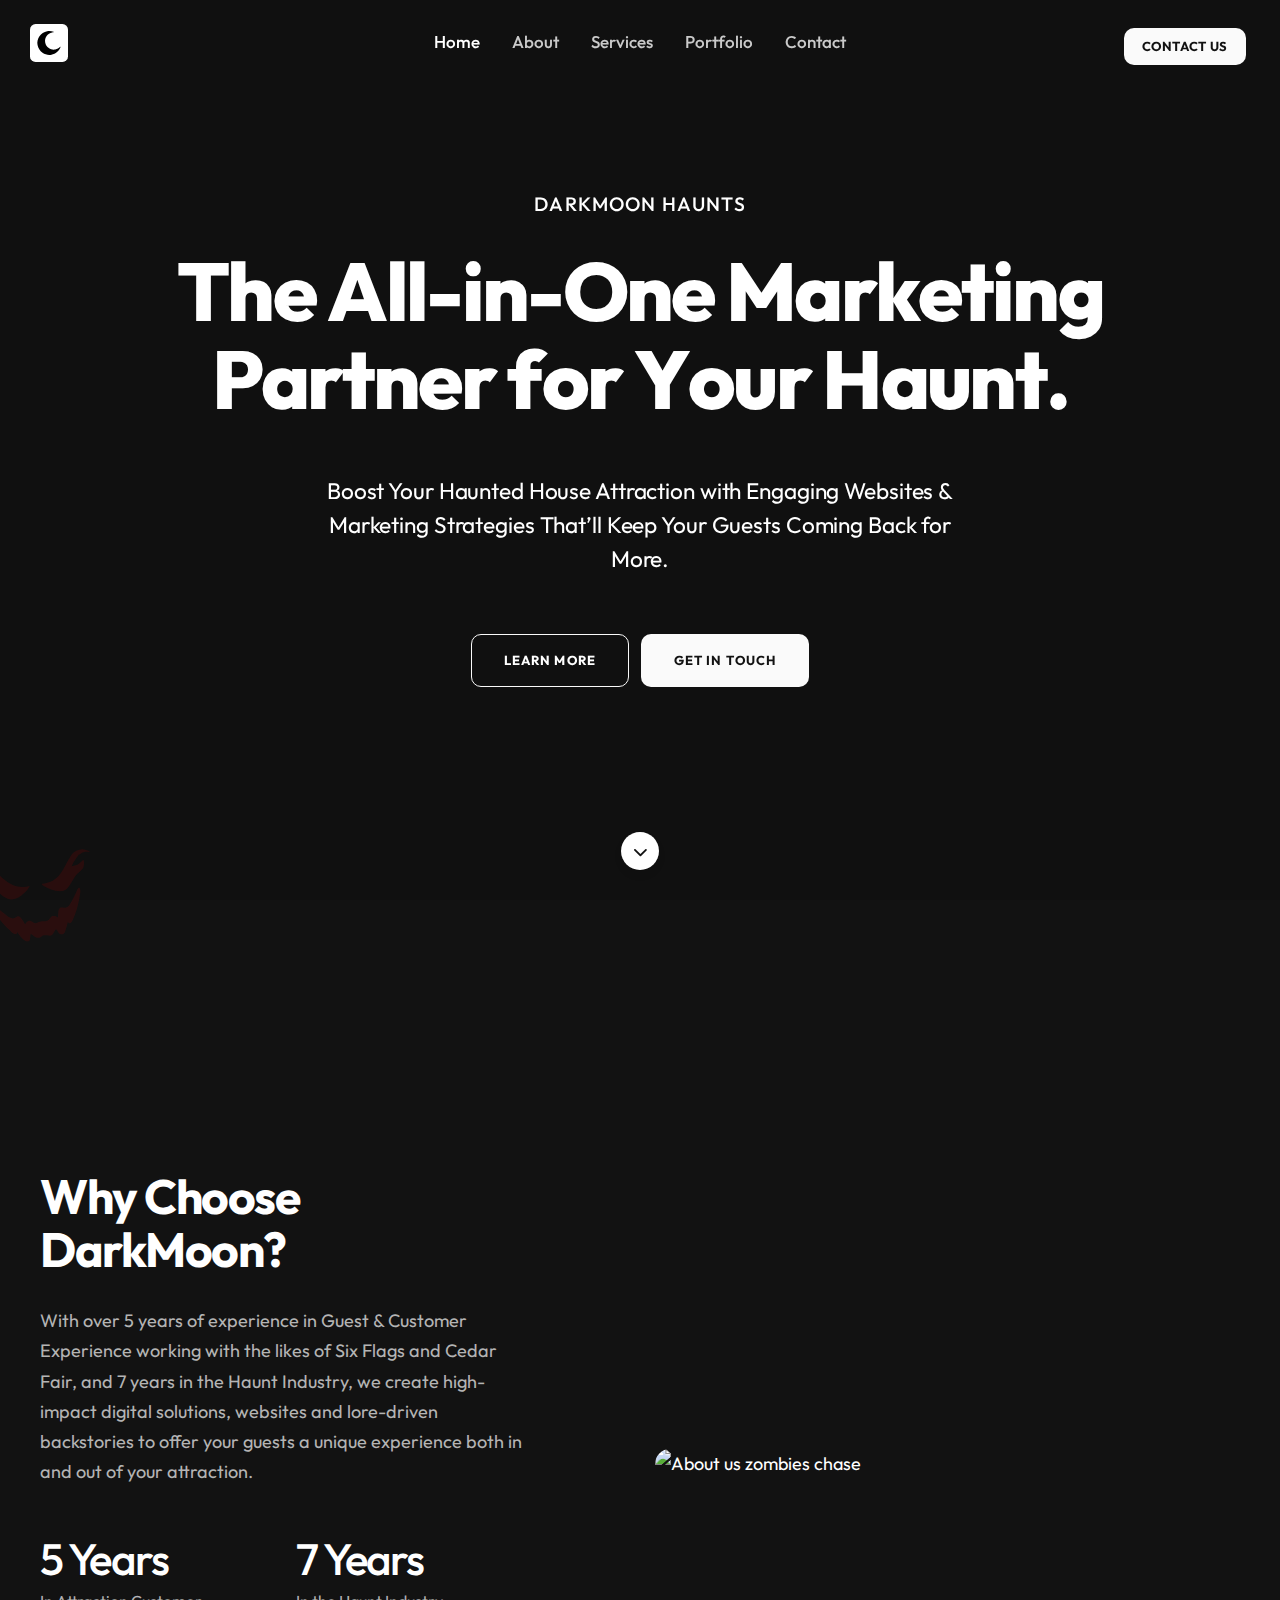
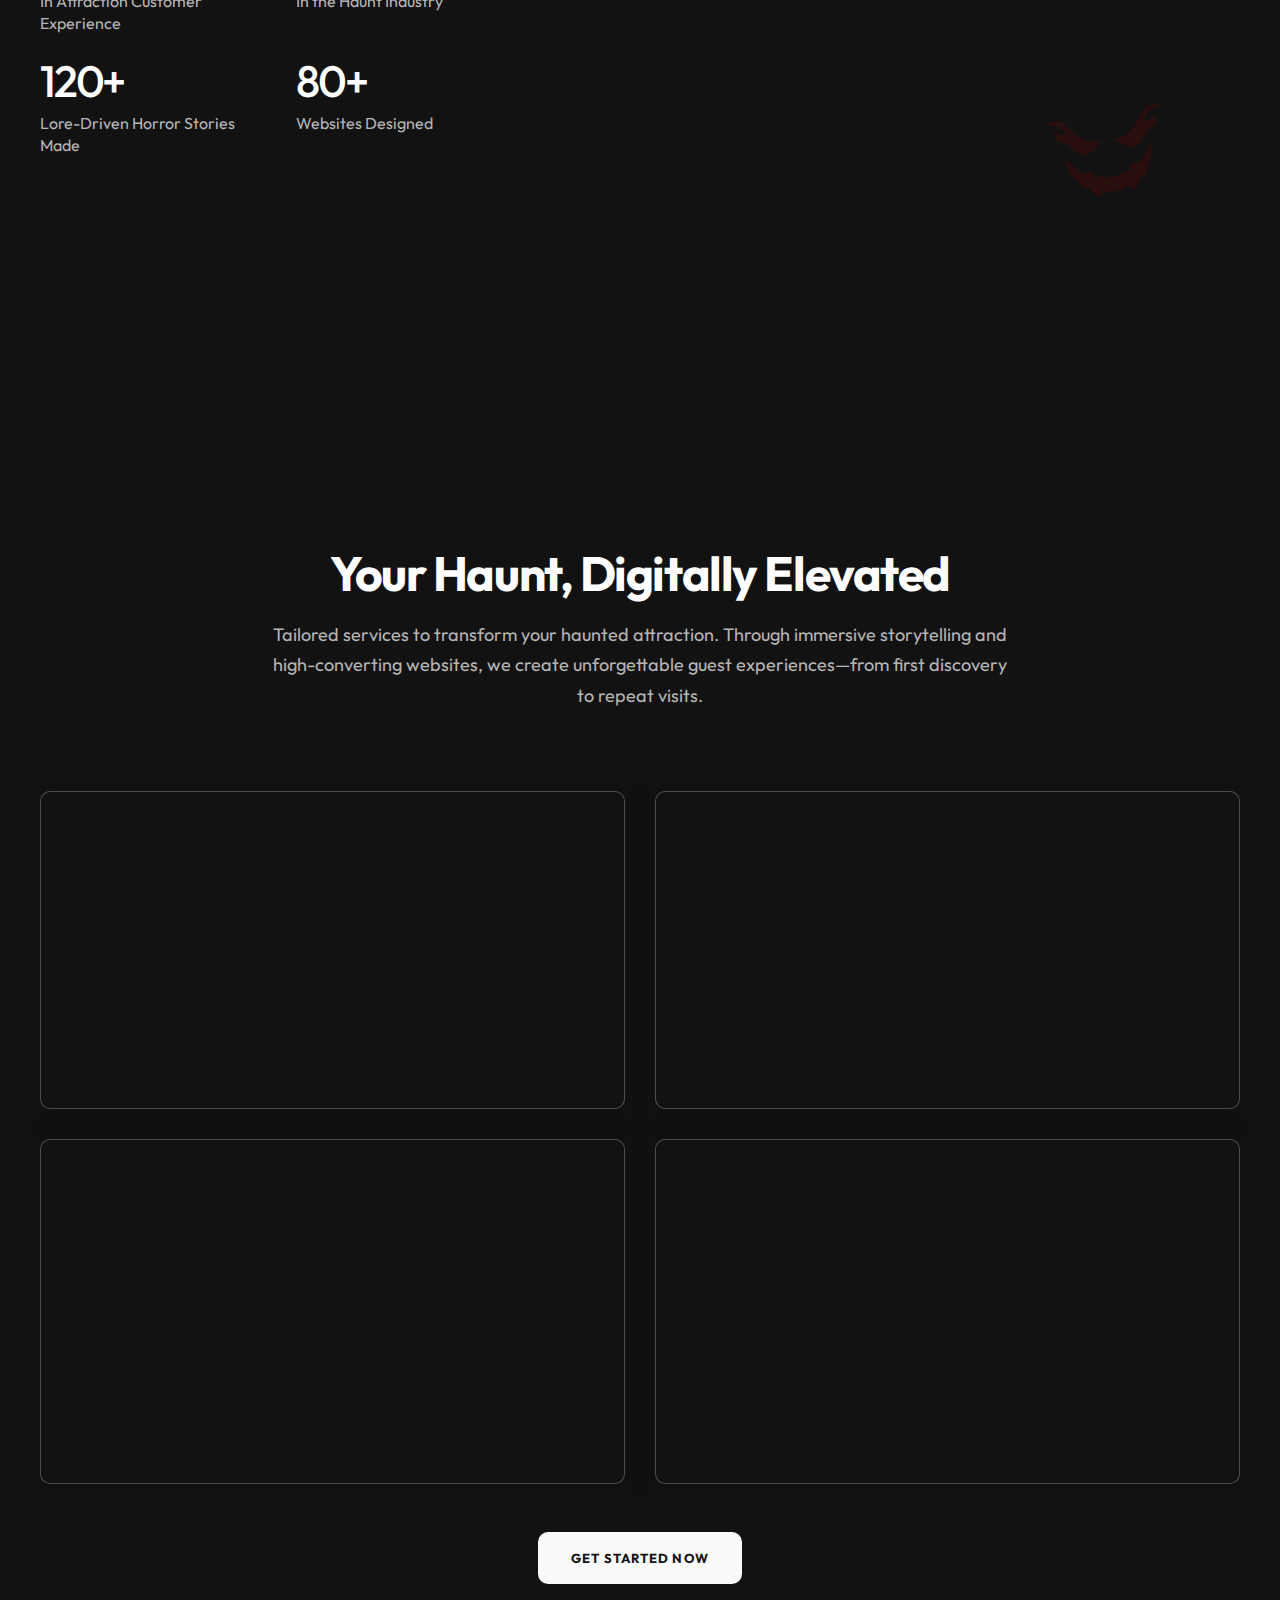
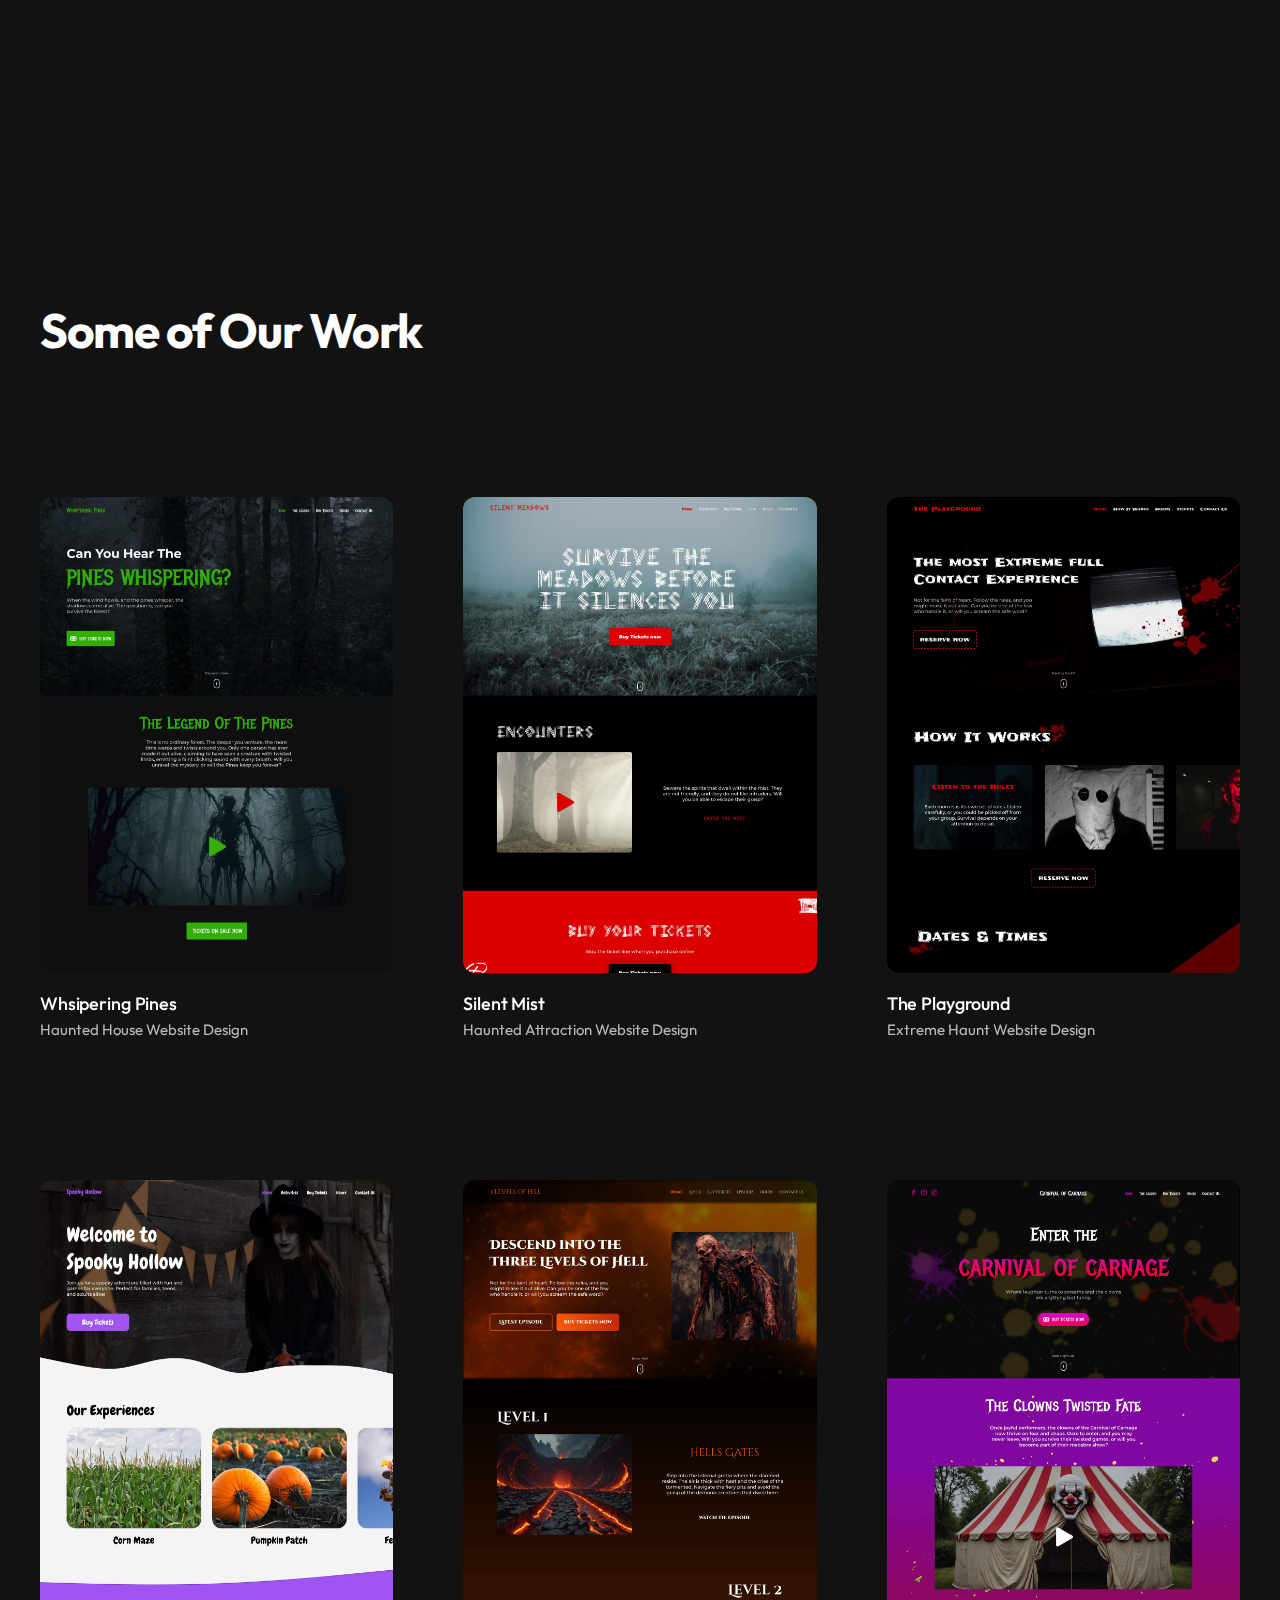
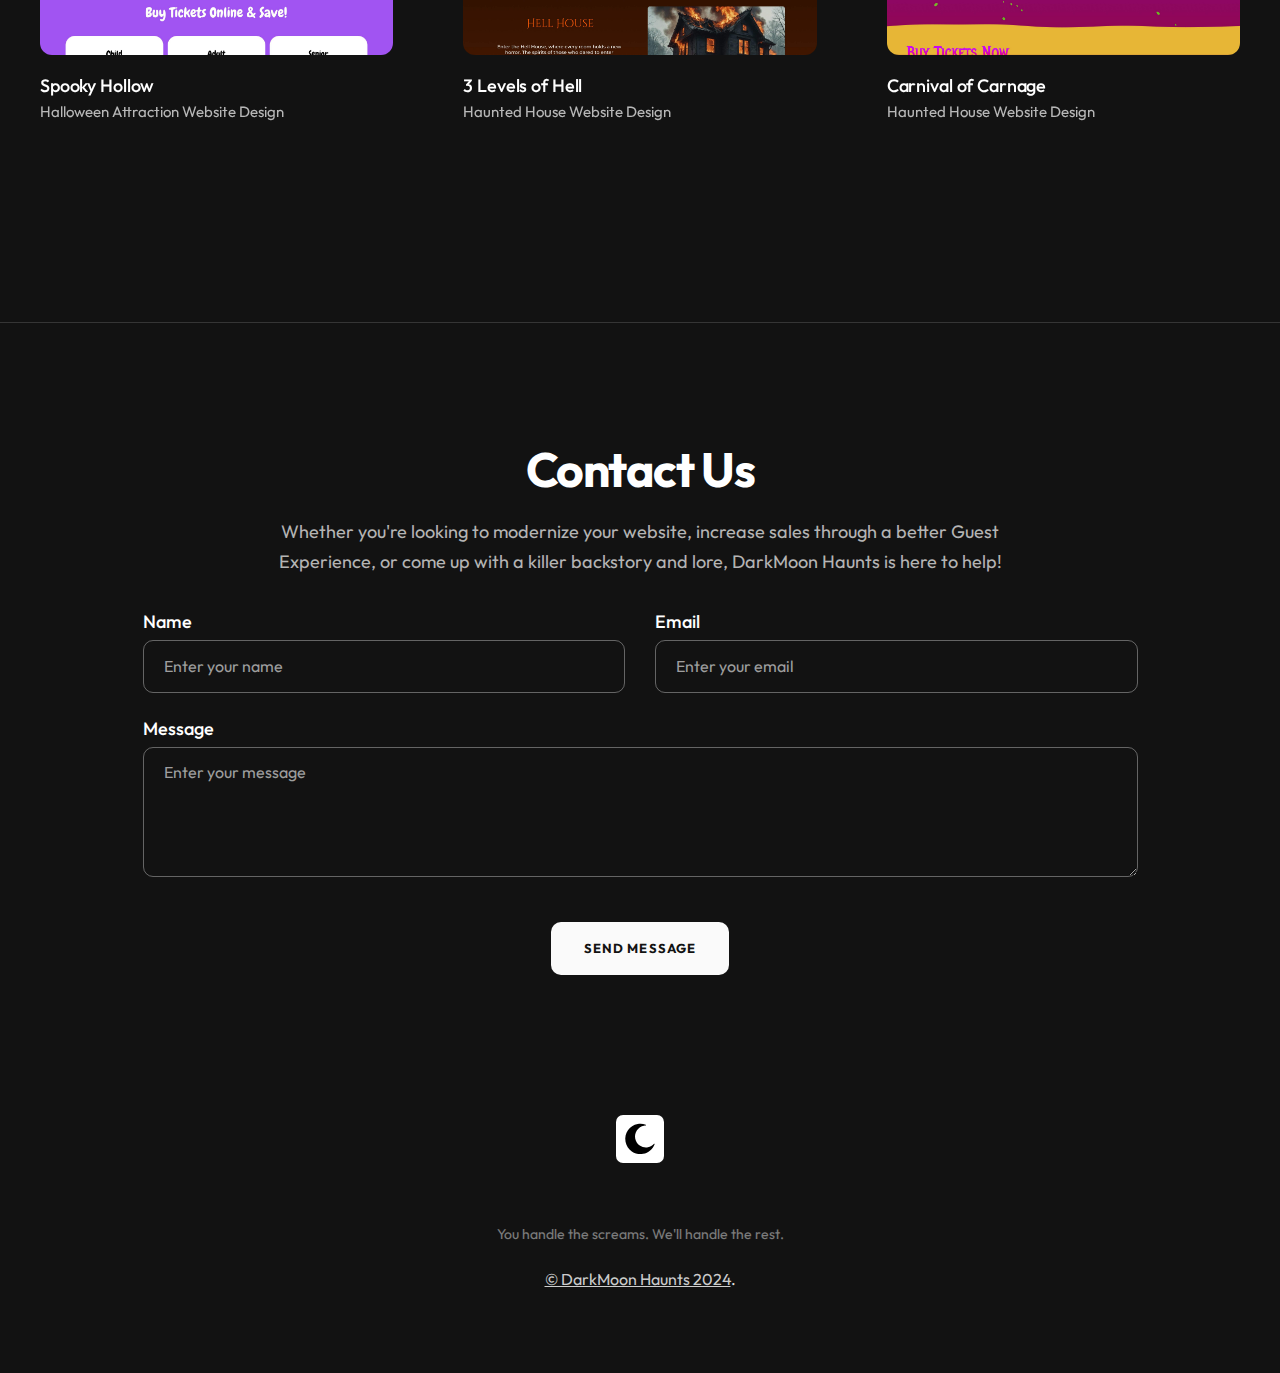
==== commit 8b5af294: "changes" ====
--- a/www/darkmoonhome.html
+++ b/www/darkmoonhome.html
@@ -74,7 +74,7 @@
                             <li><a href="#about">About</a></li>
                             <li><a href="#services">Services</a></li>
                             <li><a href="#portfolio">Portfolio</a></li>
-                            <li><a href="#blog">Blog</a></li>
+                            <!-- <li><a href="#blog">Blog</a></li> -->
                             <li><a href="#contact">Contact</a></li>
                         </ul>
                         
@@ -407,7 +407,7 @@
                             <div class="work-intro text-start">
                                 <h3 class="work-title">Whsipering Pines</h3>
                                 <div class="work-descr">
-                                    Haunted Attraction Website Design
+                                    Haunted House Website Design
                                 </div>
                             </div>
                         </a>
@@ -416,15 +416,15 @@
                     
                    <!-- Work Item (Lightbox) -->
                    <li class="work-item mt-60 mt-md-0 mix development">
-                    <a href="images/portfolio/masonry/DarkMoonHauntsPortfolio2.jpg" class="work-lightbox-link mfp-image">
+                    <a href="images/portfolio/masonry/DarkMoonHauntsPortfolio5.jpg" class="work-lightbox-link mfp-image">
                         <div class="work-img">
                             <div class="work-img-bg wow-p"></div>
-                            <img src="images/portfolio/masonry/DarkMoonHauntsPortfolio2.jpg" alt="The Playground Haunted House Website Design" class="fadeIn" data-wow-delay="0s" />
+                            <img src="images/portfolio/masonry/DarkMoonHauntsPortfolio5.jpg" alt="Silent Mist Haunted House Website Design" class="fadeIn" data-wow-delay="0s" />
                         </div>
                         <div class="work-intro text-start">
-                            <h3 class="work-title">The Playground</h3>
+                            <h3 class="work-title">Silent Mist</h3>
                             <div class="work-descr">
-                                Extreme Haunt Website Design 
+                                Haunted Attraction Website Design 
                             </div>
                         </div>
                     </a>
@@ -433,15 +433,15 @@
                 
                     <!-- Work Item (Lightbox) -->
                     <li class="work-item mt-60 mt-md-0 mix development">
-                        <a href="images/portfolio/masonry/DarkMoonHauntsPortfolio1.jpg" class="work-lightbox-link mfp-image">
+                        <a href="images/portfolio/masonry/DarkMoonHauntsPortfolio2.jpg" class="work-lightbox-link mfp-image">
                             <div class="work-img">
                                 <div class="work-img-bg wow-p"></div>
-                                <img src="images/portfolio/masonry/DarkMoonHauntsPortfolio1.jpg" alt="Work Description" class="fadeIn" data-wow-delay="0s" />
+                                <img src="images/portfolio/masonry/DarkMoonHauntsPortfolio2.jpg" alt="The Playground Haunted House Website Design" class="fadeIn" data-wow-delay="0s" />
                             </div>
                             <div class="work-intro text-start">
-                                <h3 class="work-title">Item 3</h3>
+                                <h3 class="work-title">The Playground</h3>
                                 <div class="work-descr">
-                                    Website 
+                                    Extreme Haunt Website Design  
                                 </div>
                             </div>
                         </a>
@@ -450,15 +450,15 @@
                     
                    <!-- Work Item (Lightbox) -->
                    <li class="work-item mt-60 mt-md-0 mix development">
-                    <a href="images/portfolio/masonry/DarkMoonHauntsPortfolio1.jpg" class="work-lightbox-link mfp-image">
+                    <a href="images/portfolio/masonry/DarkMoonHauntsPortfolio4.jpg" class="work-lightbox-link mfp-image">
                         <div class="work-img">
                             <div class="work-img-bg wow-p"></div>
-                            <img src="images/portfolio/masonry/DarkMoonHauntsPortfolio1.jpg" alt="Work Description" class="fadeIn" data-wow-delay="0s" />
+                            <img src="images/portfolio/masonry/DarkMoonHauntsPortfolio4.jpg" alt="Spooky Hollow Halloween Attraction Website Design" class="fadeIn" data-wow-delay="0s" />
                         </div>
                         <div class="work-intro text-start">
-                            <h3 class="work-title">Item 4</h3>
+                            <h3 class="work-title">Spooky Hollow</h3>
                             <div class="work-descr">
-                                Website 
+                                Halloween Attraction Website Design 
                             </div>
                         </div>
                     </a>
@@ -468,15 +468,15 @@
 
                     <!-- Work Item (Lightbox) -->
                     <li class="work-item mt-60 mt-md-0 mix development">
-                        <a href="images/portfolio/masonry/DarkMoonHauntsPortfolio1.jpg" class="work-lightbox-link mfp-image">
+                        <a href="images/portfolio/masonry/DarkMoonHauntsPortfolio3.jpg" class="work-lightbox-link mfp-image">
                             <div class="work-img">
                                 <div class="work-img-bg wow-p"></div>
-                                <img src="images/portfolio/masonry/DarkMoonHauntsPortfolio1.jpg" alt="Work Description" class="fadeIn" data-wow-delay="0s" />
+                                <img src="images/portfolio/masonry/DarkMoonHauntsPortfolio3.jpg" alt="Work Description" class="fadeIn" data-wow-delay="0s" />
                             </div>
                             <div class="work-intro text-start">
-                                <h3 class="work-title">Item 5</h3>
+                                <h3 class="work-title">3 Levels of Hell</h3>
                                 <div class="work-descr">
-                                    Website 
+                                    Haunted House Website Design
                                 </div>
                             </div>
                         </a>
@@ -485,15 +485,15 @@
                     
                    <!-- Work Item (Lightbox) -->
                    <li class="work-item mt-60 mt-md-0 mix development">
-                    <a href="images/portfolio/masonry/DarkMoonHauntsPortfolio1.jpg" class="work-lightbox-link mfp-image">
+                    <a href="images/portfolio/masonry/DarkMoonHauntsPortfolio6.jpg" class="work-lightbox-link mfp-image">
                         <div class="work-img">
                             <div class="work-img-bg wow-p"></div>
-                            <img src="images/portfolio/masonry/DarkMoonHauntsPortfolio1.jpg" alt="Work Description" class="fadeIn" data-wow-delay="0s" />
+                            <img src="images/portfolio/masonry/DarkMoonHauntsPortfolio6.jpg" alt="Carnival of Carnage Haunted House Website Design" class="fadeIn" data-wow-delay="0s" />
                         </div>
                         <div class="work-intro text-start">
-                            <h3 class="work-title">Item 6</h3>
+                            <h3 class="work-title">Carnival of Carnage</h3>
                             <div class="work-descr">
-                                Website 
+                                Haunted House Website Design 
                             </div>
                         </div>
                     </a>
@@ -516,29 +516,76 @@
         
         
         <!-- Call Action Section -->
-        <section class="page-section bg-dark-1 light-content z-index-1">
-            <div class="container position-relative">
+        
 
             <!-- Decorative Waves -->
             <div class="decoration-1 d-none d-sm-block" data-rellax-y data-rellax-speed="1" data-rellax-percentage="0.1">
                 <img src="images/smiledecoration.svg" alt="" width="128" height="128"/>
             </div>
             <!-- End Decorative Waves -->
-                
-                <div class="row text-center wow fadeInUp">
-                    <div class="col-md-8 offset-md-2 col-lg-6 offset-lg-3">
-                        <p class="section-descr mb-50 mb-sm-30">
-                            The power of design help us to solve complex problems and cultivate business solutions.
-                        </p>
-                        <div class="local-scroll">
-                            <a href="#contact" class="btn btn-mod btn-w btn-large btn-round btn-hover-anim"><span>Contact us</span></a>
-                        </div>
-                    </div>                             
-                </div>
+            
                 
             </div>
-        </section>
-        <!-- End Call Action Section -->
+
+<!-- Contact Section -->
+<section class="page-section bg-dark-1 light-content z-index-1 pb-0" id="contact">
+    <div class="container position-relative">
+        <div class="row mb-30"> <!-- Reduced bottom margin here -->
+            <div class="col-md-10 offset-md-1 col-lg-8 offset-lg-2 col-xl-8 offset-xl-2 text-center">
+                <h2 class="section-title mb-20" style="font-size: 3rem;">
+                    Contact Us
+                </h2>
+                <p class="text-gray mb-0" style="font-size: 1.13rem; padding-left: 20px; padding-right: 20px;">
+                    Whether you're looking to modernize your website, increase sales through a better Guest Experience, or come up with a killer backstory and lore, DarkMoon Haunts is here to help!
+                </p>
+            </div>
+        </div>
+
+        <!-- Contact Form -->
+        <div class="row">
+            <div class="col-lg-10 offset-lg-1">
+                <form class="form contact-form" id="contact_form">
+                    <div class="row">
+                        <div class="col-md-6">
+                            <!-- Name -->
+                            <div class="form-group">
+                                <label for="name">Name</label>
+                                <input type="text" name="name" id="name" class="input-lg round form-control" placeholder="Enter your name" pattern=".{3,100}" required aria-required="true">
+                            </div>
+                        </div>
+                        <div class="col-md-6">
+                            <!-- Email -->
+                            <div class="form-group">
+                                <label for="email">Email</label>
+                                <input type="email" name="email" id="email" class="input-lg round form-control" placeholder="Enter your email" pattern=".{5,100}" required aria-required="true">
+                            </div>
+                        </div>
+                    </div>
+
+                    <!-- Message -->
+                    <div class="form-group">
+                        <label for="message">Message</label>
+                        <textarea name="message" id="message" class="input-lg round form-control" style="height: 130px;" placeholder="Enter your message"></textarea>
+                    </div>
+
+                    <div class="row">
+                        <div class="col text-center">
+                            <div class="local-scroll">
+                                <button type="submit" id="submit_btn" aria-controls="result" class="btn btn-mod btn-w btn-large btn-round ms-1 me-1 mt-4 align-middle" data-btn-animate="y">
+                                    <span>Send Message</span>
+                                </button>
+                            </div>
+                        </div>
+                    </div>
+
+                    <div id="result" role="region" aria-live="polite" aria-atomic="true"></div>
+                </form>
+            </div>
+        </div>
+        <!-- End Contact Form -->
+    </div>
+</section>
+<!-- End Contact Section -->
 
 
         <!-- Footer -->
